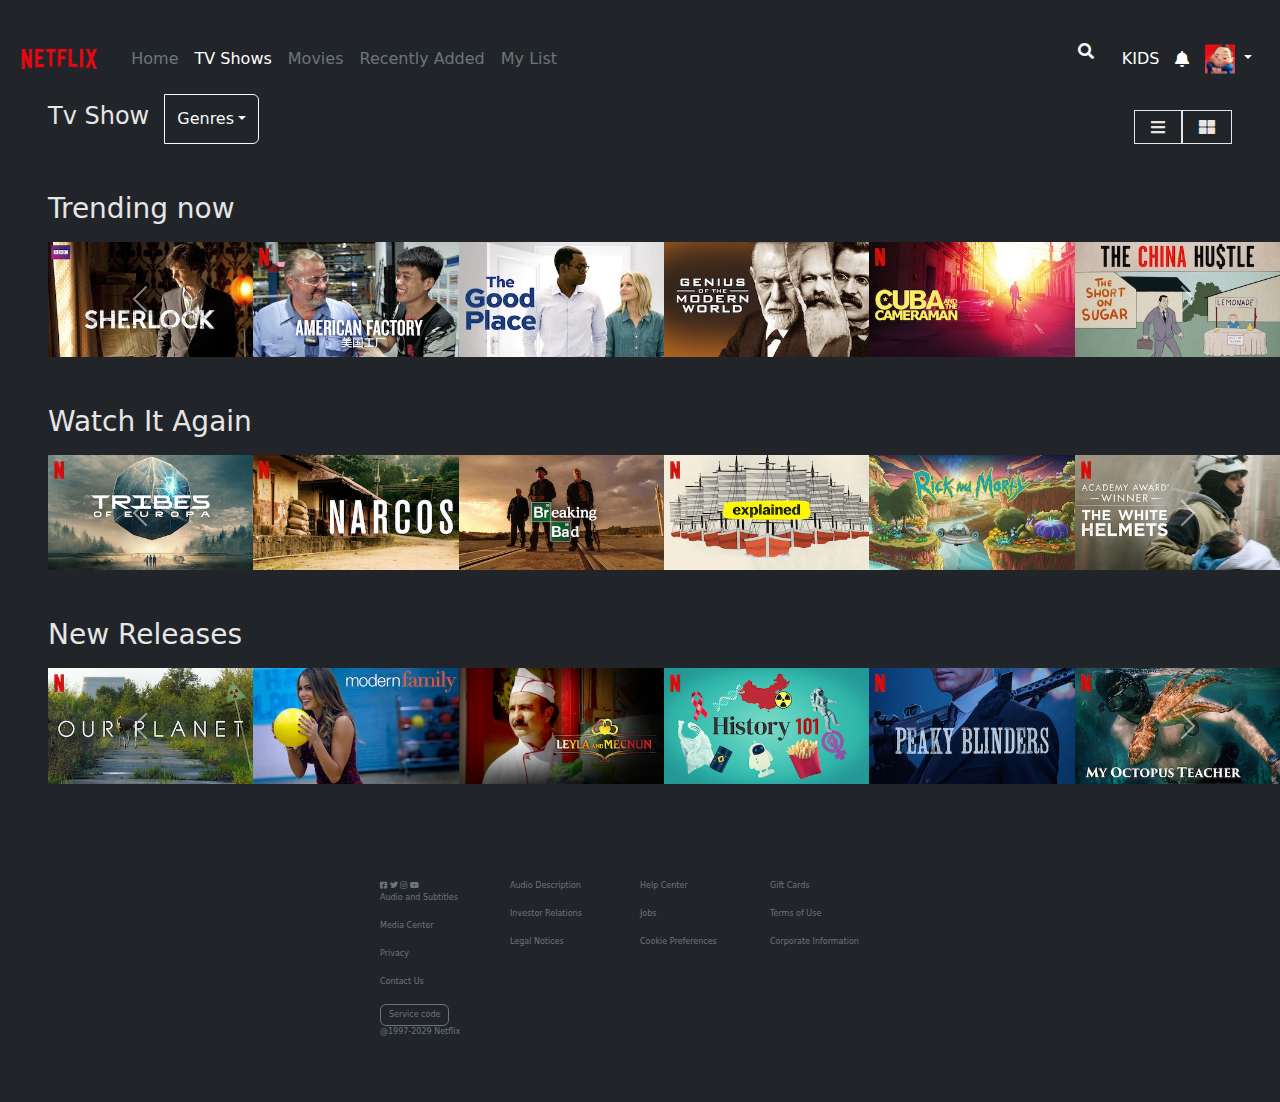
==== index.html @ bafb2dd2 "extra collegati tra loro" ====
section<!DOCTYPE html>
<html lang="en">
  <head>
    <meta charset="utf-8" />
    <meta name="viewport" content="width=device-width, initial-scale=1" />
    <link rel="stylesheet" href="./Netflix-assets/Netflix-assets/assets/style.css" />
    <link
      rel="stylesheet"
      href="https://cdnjs.cloudflare.com/ajax/libs/font-awesome/5.15.4/css/all.min.css"
      integrity="sha512-1ycn6IcaQQ40/MKBW2W4Rhis/DbILU74C1vSrLJxCq57o941Ym01SwNsOMqvEBFlcgUa6xLiPY/NS5R+E6ztJQ=="
      crossorigin="anonymous"
      referrerpolicy="no-referrer"
    />
    <title>Netflix</title>
    <link
      href="https://cdn.jsdelivr.net/npm/bootstrap@5.3.3/dist/css/bootstrap.min.css"
      rel="stylesheet"
      integrity="sha384-QWTKZyjpPEjISv5WaRU9OFeRpok6YctnYmDr5pNlyT2bRjXh0JMhjY6hW+ALEwIH"
      crossorigin="anonymous"
    />
  </head>
  <body class="bg-n-primary">
    <!-- PER STEFANO: LA CAMPANELLA E L'AVATAR SONO DROPDOWN MENU.
      NEL DROPDOWN DEL MENU CON L'AVATAR TROVERAI IN EDIT MENU LA PAGINA PROFILE RICHIESTA e in account settings-->
    <header>
      <nav class="navbar navbar-expand-lg text-bg-dark">
        <div class="container-fluid">
          <a class="navbar-brand" href="./index.html"><img height="40" src="./Netflix-assets/Netflix-assets/assets/netflix_logo.png" /></a>
          <button
            class="navbar-toggler"
            type="button"
            data-bs-toggle="collapse"
            data-bs-target="#navbarSupportedContent"
            aria-controls="navbarSupportedContent"
            aria-expanded="false"
            aria-label="Toggle navigation"
          >
            <span class="navbar-toggler-icon"></span>
          </button>
          <div class="collapse navbar-collapse" id="navbarSupportedContent">
            <ul class="navbar-nav me-auto mb-2 mb-lg-0">
              <li class="nav-item">
                <a class="nav-link active text-secondary otherNavElements" aria-current="page" href="#">Home</a>
              </li>
              <li class="nav-item">
                <a class="nav-link text-white tvShow" href="#">TV Shows</a>
              </li>
              <li class="nav-item">
                <a class="nav-link text-secondary otherNavElements" href="#">Movies</a>
              </li>
              <li class="nav-item">
                <a class="nav-link text-secondary otherNavElements" href="#">Recently Added</a>
              </li>
              <li class="nav-item">
                <a class="nav-link text-secondary otherNavElements" href="#">My List</a>
              </li>
            </ul>

            <form class="d-flex" role="search">
              <input class="form-control me-2 searchButton" type="search" placeholder="Titles, genres" aria-label="Search" />
              <button class="btn btn-outline-light border-0" type="submit" id="searchIcon"><i class="fas fa-search"></i></button>
            </form>
            <li class="nav-item text-white d-flex align-items-center ms-3">KIDS</li>
            <li class="nav-item dropdown d-flex align-items-center ms-3">
              <a class="nav-link" href="#" role="button" data-bs-toggle="dropdown" aria-expanded="false">
                <i class="fas fa-bell text-white"></i>
              </a>
              <ul class="dropdown-menu dropdown-menu-end mt-3 bg-secondary dropdownMenuHover">
                <!--aggiunta classe dropdownMenuHover per cambiare il colore quando passa il mouse. da vedere copme fare con sass-->
                <li>
                  <a class="dropdown-item text-white" href="#"
                    ><img src="./Netflix-assets/Netflix-assets/assets/media/media21.webp" width="120" /> Available Now</a
                  >
                </li>
                <li><hr class="dropdown-divider" /></li>
                <li>
                  <a class="dropdown-item text-white" href="#"
                    ><img src="./Netflix-assets/Netflix-assets/assets/media/media0.webp" width="120" /> New Releases</a
                  >
                </li>
                <li><hr class="dropdown-divider" /></li>
                <li>
                  <a class="dropdown-item text-white" href="#"
                    ><img src="./Netflix-assets/Netflix-assets/assets/media/media10.jpg" width="120" /> Keep Watching
                  </a>
                </li>
              </ul>
            </li>
            <li class="nav-item dropdown d-flex align-items-center ms-3 me-3">
              <a class="nav-link dropdown-toggle" href="#" role="button" data-bs-toggle="dropdown" aria-expanded="false">
                <img height="30" src="./Netflix-assets/Netflix-assets/assets/avatar.png" />
              </a>
              <ul class="dropdown-menu dropdown-menu-end mt-3 bg-secondary">
                <li>
                  <a class="a-hover dropdown-item text-white" href="#"
                    ><img src="https://upload.wikimedia.org/wikipedia/commons/0/0b/Netflix-avatar.png" height="30" /> Mommy</a
                  >
                </li>
                <li>
                  <a class="dropdown-item text-white" href="#"
                    ><img src="https://upload.wikimedia.org/wikipedia/commons/0/0b/Netflix-avatar.png" height="30" /> Daddy
                  </a>
                </li>
                <li>
                  <a class="dropdown-item text-white" href="#"><img src="./Netflix-assets/Netflix-assets/assets/kids_icon.png" height="30" /> Kids</a>
                </li>
                <li>
                  <a href="profile.html" class="dropdown-item text-white" href="#"><i class="fas fa-pencil-alt"></i>Edit profiles</a>
                </li>
                <li>
                  <a class="dropdown-item text-white" href="#"> <i class="fas fa-random"></i> Profile transfer</a>
                </li>
                <li>
                  <a class="dropdown-item text-white" href="settings.html"><i class="far fa-user"></i> Account</a>
                </li>
                <li>
                  <a class="dropdown-item text-white" href="#"><i class="far fa-question-circle"></i> Help Center</a>
                </li>
                <li><hr class="dropdown-divider" /></li>
                <li><a class="dropdown-item text-white" href="#">Sign-out</a></li>
              </ul>
            </li>
          </div>
        </div>
      </nav>
    </header>
    <main>
      <div class="d-flex justify-content-between">
        <div class="btn-group">
          <h6 class="text-n-secondary ms-5 me-3 mt-2 fs-4">Tv Show</h6>
          <button type="button" class="btn dropdown-toggle btn-outline-light color-btn" data-bs-toggle="dropdown" aria-expanded="false">Genres</button>

          <ul class="dropdown-menu color-btn text-n-secondary">
            <li><a class="dropdown-item" href="#">Action</a></li>
            <li><a class="dropdown-item" href="#">Drama</a></li>
            <li><a class="dropdown-item" href="#">Comedy</a></li>
            <li><hr class="dropdown-divider" /></li>
            <li><a class="dropdown-item" href="#">Horror</a></li>
          </ul>
        </div>
        <div class="me-5 mt-3 d-flex">
          <div class="border-1 colorBorder">
            <i class="fas fa-bars text-n-secondary py-2 px-3"></i>
          </div>
          <div class="border-1 colorBorder">
            <i class="fas fa-th-large text-n-secondary py-2 px-3"></i>
          </div>
        </div>
      </div>

      <!--da qui iniziano i caroselli-->
      <section class="ms-5 mt-5">
        <h1 class="text-n-secondary fs-3">Trending now</h1>
        <div id="multiItemCarousel" class="carousel slide mt-3" data-bs-ride="carousel">
          <div class="carousel-inner">
            <div class="carousel-item active">
              <div class="d-flex">
                <div class="col-12 col-sm-6 col-md-3 col-lg-2">
                  <img src="./Netflix-assets/Netflix-assets/assets/media/media0.webp" class="d-block w-100" alt="Copertina film 1" />
                </div>
                <div class="col-12 col-sm-6 col-md-3 col-lg-2">
                  <img src="./Netflix-assets/Netflix-assets/assets/media/media1.jpg" class="d-block w-100" alt="Copertina film 2" />
                </div>
                <div class="col-12 col-sm-6 col-md-3 col-lg-2">
                  <img src="./Netflix-assets/Netflix-assets/assets/media/media2.webp" class="d-block w-100" alt="Copertina film 3" />
                </div>
                <div class="col-12 col-sm-6 col-md-3 col-lg-2">
                  <img src="./Netflix-assets/Netflix-assets/assets/media/media3.webp" class="d-block w-100" alt="Copertina film 4" />
                </div>
                <div class="col-12 col-sm-6 col-md-3 col-lg-2">
                  <img src="./Netflix-assets/Netflix-assets/assets/media/media4.jpg" class="d-block w-100" alt="Copertina film 5" />
                </div>
                <div class="col-12 col-sm-6 col-md-3 col-lg-2">
                  <img src="./Netflix-assets/Netflix-assets/assets/media/media5.webp" class="d-block w-100" alt="Copertina film 6" />
                </div>
              </div>
            </div>

            <div class="carousel-item">
              <div class="d-flex">
                <div class="col-12 col-sm-6 col-md-3 col-lg-2">
                  <img src="./Netflix-assets/Netflix-assets/assets/media/media6.jpg" class="d-block w-100" alt="Copertina film 7" />
                </div>
                <div class="col-12 col-sm-6 col-md-3 col-lg-2">
                  <img src="./Netflix-assets/Netflix-assets/assets/media/media7.webp" class="d-block w-100" alt="Copertina film 8" />
                </div>
                <div class="col-12 col-sm-6 col-md-3 col-lg-2">
                  <img src="./Netflix-assets/Netflix-assets/assets/media/media8.webp" class="d-block w-100" alt="Copertina film 9" />
                </div>
                <div class="col-12 col-sm-6 col-md-3 col-lg-2">
                  <img src="./Netflix-assets/Netflix-assets/assets/media/media9.jpg" class="d-block w-100" alt="Copertina film 10" />
                </div>
                <div class="col-12 col-sm-6 col-md-3 col-lg-2">
                  <img src="./Netflix-assets/Netflix-assets/assets/media/media10.jpg" class="d-block w-100" alt="Copertina film 11" />
                </div>
                <div class="col-12 col-sm-6 col-md-3 col-lg-2">
                  <img src="./Netflix-assets/Netflix-assets/assets/media/media11.jpg" class="d-block w-100" alt="Copertina film 12" />
                </div>
              </div>
            </div>
          </div>

          <button class="carousel-control-prev" type="button" data-bs-target="#multiItemCarousel" data-bs-slide="prev">
            <span class="carousel-control-prev-icon" aria-hidden="true"></span>
            <span class="visually-hidden">Previous</span>
          </button>
          <button class="carousel-control-next" type="button" data-bs-target="#multiItemCarousel" data-bs-slide="next">
            <span class="carousel-control-next-icon" aria-hidden="true"></span>
            <span class="visually-hidden">Next</span>
          </button>
        </div>
      </section>
      <!--secondo carosello-->
      <section class="ms-5 mt-5">
        <h1 class="text-n-secondary fs-3">Watch It Again</h1>
        <div id="multiItemCarousel" class="carousel slide mt-3" data-bs-ride="carousel">
          <div class="carousel-inner">
            <div class="carousel-item active">
              <div class="d-flex">
                <div class="col-12 col-sm-6 col-md-3 col-lg-2">
                  <img src="./Netflix-assets/Netflix-assets/assets/media/media12.jpg" class="d-block w-100" alt="Copertina film 1" />
                </div>
                <div class="col-12 col-sm-6 col-md-3 col-lg-2">
                  <img src="./Netflix-assets/Netflix-assets/assets/media/media13.jpg" class="d-block w-100" alt="Copertina film 2" />
                </div>
                <div class="col-12 col-sm-6 col-md-3 col-lg-2">
                  <img src="./Netflix-assets/Netflix-assets/assets/media/media14.webp" class="d-block w-100" alt="Copertina film 3" />
                </div>
                <div class="col-12 col-sm-6 col-md-3 col-lg-2">
                  <img src="./Netflix-assets/Netflix-assets/assets/media/media15.jpg" class="d-block w-100" alt="Copertina film 4" />
                </div>
                <div class="col-12 col-sm-6 col-md-3 col-lg-2">
                  <img src="./Netflix-assets/Netflix-assets/assets/media/media16.webp" class="d-block w-100" alt="Copertina film 5" />
                </div>
                <div class="col-12 col-sm-6 col-md-3 col-lg-2">
                  <img src="./Netflix-assets/Netflix-assets/assets/media/media17.jpg" class="d-block w-100" alt="Copertina film 6" />
                </div>
              </div>
            </div>

            <div class="carousel-item">
              <div class="d-flex">
                <div class="col-12 col-sm-6 col-md-3 col-lg-2">
                  <img src="./Netflix-assets/Netflix-assets/assets/media/media18.jpg" class="d-block w-100" alt="Copertina film 7" />
                </div>
                <div class="col-12 col-sm-6 col-md-3 col-lg-2">
                  <img src="./Netflix-assets/Netflix-assets/assets/media/media19.webp" class="d-block w-100" alt="Copertina film 8" />
                </div>
                <div class="col-12 col-sm-6 col-md-3 col-lg-2">
                  <img src="./Netflix-assets/Netflix-assets/assets/media/media20.jpg" class="d-block w-100" alt="Copertina film 9" />
                </div>
                <div class="col-12 col-sm-6 col-md-3 col-lg-2">
                  <img src="./Netflix-assets/Netflix-assets/assets/media/media21.webp" class="d-block w-100" alt="Copertina film 10" />
                </div>
                <div class="col-12 col-sm-6 col-md-3 col-lg-2">
                  <img src="./Netflix-assets/Netflix-assets/assets/media/media22.webp" class="d-block w-100" alt="Copertina film 11" />
                </div>
                <div class="col-12 col-sm-6 col-md-3 col-lg-2">
                  <img src="./Netflix-assets/Netflix-assets/assets/media/media23.webp" class="d-block w-100" alt="Copertina film 12" />
                </div>
              </div>
            </div>
          </div>

          <button class="carousel-control-prev" type="button" data-bs-target="#multiItemCarousel" data-bs-slide="prev">
            <span class="carousel-control-prev-icon" aria-hidden="true"></span>
            <span class="visually-hidden">Previous</span>
          </button>
          <button class="carousel-control-next" type="button" data-bs-target="#multiItemCarousel" data-bs-slide="next">
            <span class="carousel-control-next-icon" aria-hidden="true"></span>
            <span class="visually-hidden">Next</span>
          </button>
        </div>
      </section>
      <!--terzo carosello-->
      <section class="ms-5 mt-5">
        <h1 class="text-n-secondary fs-3">New Releases</h1>
        <div id="multiItemCarousel" class="carousel slide mt-3" data-bs-ride="carousel">
          <div class="carousel-inner">
            <div class="carousel-item active">
              <div class="d-flex">
                <div class="col-12 col-sm-6 col-md-3 col-lg-2">
                  <img src="./Netflix-assets/Netflix-assets/assets/media/media24.jpg" class="d-block w-100" alt="Copertina film 1" />
                </div>
                <div class="col-12 col-sm-6 col-md-3 col-lg-2">
                  <img src="./Netflix-assets/Netflix-assets/assets/media/media25.webp" class="d-block w-100" alt="Copertina film 2" />
                </div>
                <div class="col-12 col-sm-6 col-md-3 col-lg-2">
                  <img src="./Netflix-assets/Netflix-assets/assets/media/media26.webp" class="d-block w-100" alt="Copertina film 3" />
                </div>
                <div class="col-12 col-sm-6 col-md-3 col-lg-2">
                  <img src="./Netflix-assets/Netflix-assets/assets/media/media27.jpg" class="d-block w-100" alt="Copertina film 4" />
                </div>
                <div class="col-12 col-sm-6 col-md-3 col-lg-2">
                  <img src="./Netflix-assets/Netflix-assets/assets/media/media28.jpg" class="d-block w-100" alt="Copertina film 5" />
                </div>
                <div class="col-12 col-sm-6 col-md-3 col-lg-2">
                  <img src="./Netflix-assets/Netflix-assets/assets/media/media29.jpg" class="d-block w-100" alt="Copertina film 6" />
                </div>
              </div>
            </div>

            <div class="carousel-item">
              <div class="d-flex">
                <div class="col-12 col-sm-6 col-md-3 col-lg-2">
                  <img src="./Netflix-assets/Netflix-assets/assets/media/media30.jpg" class="d-block w-100" alt="Copertina film 7" />
                </div>
                <div class="col-12 col-sm-6 col-md-3 col-lg-2">
                  <img src="./Netflix-assets/Netflix-assets/assets/media/media31.webp" class="d-block w-100" alt="Copertina film 8" />
                </div>
                <div class="col-12 col-sm-6 col-md-3 col-lg-2">
                  <img src="./Netflix-assets/Netflix-assets/assets/media/media32.jpg" class="d-block w-100" alt="Copertina film 9" />
                </div>
                <div class="col-12 col-sm-6 col-md-3 col-lg-2">
                  <img src="./Netflix-assets/Netflix-assets/assets/media/media0.webp" class="d-block w-100" alt="Copertina film 10" />
                </div>
                <div class="col-12 col-sm-6 col-md-3 col-lg-2">
                  <img src="./Netflix-assets/Netflix-assets/assets/media/media10.jpg" class="d-block w-100" alt="Copertina film 11" />
                </div>
                <div class="col-12 col-sm-6 col-md-3 col-lg-2">
                  <img src="./Netflix-assets/Netflix-assets/assets/media/media11.jpg" class="d-block w-100" alt="Copertina film 12" />
                </div>
              </div>
            </div>
          </div>

          <button class="carousel-control-prev" type="button" data-bs-target="#multiItemCarousel" data-bs-slide="prev">
            <span class="carousel-control-prev-icon" aria-hidden="true"></span>
            <span class="visually-hidden">Previous</span>
          </button>
          <button class="carousel-control-next" type="button" data-bs-target="#multiItemCarousel" data-bs-slide="next">
            <span class="carousel-control-next-icon" aria-hidden="true"></span>
            <span class="visually-hidden">Next</span>
          </button>
        </div>
      </section>
    </main>
    <footer class="container-fluid padding-inline p-5 mt-5 new-footer w-50">
      <div class="container">
        <div class="row g-0 row-cols-lg-4 row-cols-md-2 row-cols-sm-1 justify-content-center">
          <div class="col">
            <i class="fab fa-facebook-square text-secondary"></i>
            <i class="fab fa-twitter text-secondary"></i>
            <i class="fab fa-instagram text-secondary"></i>
            <i class="fab fa-youtube text-secondary"></i>
            <p class="text-secondary">Audio and Subtitles</p>
            <p class="text-secondary">Media Center</p>
            <p class="text-secondary">Privacy</p>
            <p class="text-secondary">Contact Us</p>
            <button type="button" class="btn btn-outline-secondary text-secondary">Service code</button>
            <p class="text-secondary">@1997-2029 Netflix</p>
          </div>
          <div class="col">
            <p class="text-secondary">Audio Description</p>
            <p class="text-secondary">Investor Relations</p>
            <p class="text-secondary">Legal Notices</p>
          </div>
          <div class="col">
            <p class="text-secondary">Help Center</p>
            <p class="text-secondary">Jobs</p>
            <p class="text-secondary">Cookie Preferences</p>
          </div>
          <div class="col">
            <p class="text-secondary">Gift Cards</p>
            <p class="text-secondary">Terms of Use</p>
            <p class="text-secondary">Corporate Information</p>
          </div>
        </div>
      </div>
    </footer>

    <script
      src="https://cdn.jsdelivr.net/npm/bootstrap@5.3.3/dist/js/bootstrap.bundle.min.js"
      integrity="sha384-YvpcrYf0tY3lHB60NNkmXc5s9fDVZLESaAA55NDzOxhy9GkcIdslK1eN7N6jIeHz"
      crossorigin="anonymous"
    ></script>
    <script src="./Netflix-assets/Netflix-assets/assets/js/script.js"></script>
  </body>
</html>
---- Netflix-assets/Netflix-assets/assets/style.css ----
@charset "UTF-8";
body {
  background-color: #212529;
}

.searchButton {
  transition: width 0.3s ease, opacity 0.3s ease;
  width: 0;
  opacity: 0;
}

.searchButton.show {
  width: 200px;
  display: inline-block;
  opacity: 1;
}

.tvShow {
  font-size: 18px;
}

.otherNavElements {
  font-size: 16px;
}

.navbar-toggler-icon {
  background-color: #e6e6e6;
}

.a-hover:hover {
  background-color: black;
}

.color-btn {
  background-color: black;
  border: 2px solid white;
  color: white;
}
.color-btn:hover {
  background-color: white;
  color: black;
}

.colorBorder {
  border: 1px solid #e6e6e6;
}

.new-footer {
  font-size: 0.5rem;
}
.new-footer .col .btn {
  font-size: 0.5rem;
  padding: 0.25rem 0.5rem;
}

/*!
 * Bootstrap  v5.3.3 (https://getbootstrap.com/)
 * Copyright 2011-2024 The Bootstrap Authors
 * Licensed under MIT (https://github.com/twbs/bootstrap/blob/main/LICENSE)
 */
:root,
[data-bs-theme=light] {
  --bs-blue: #0d6efd;
  --bs-indigo: #6610f2;
  --bs-purple: #6f42c1;
  --bs-pink: #d63384;
  --bs-red: #dc3545;
  --bs-orange: #fd7e14;
  --bs-yellow: #ffc107;
  --bs-green: #198754;
  --bs-teal: #20c997;
  --bs-cyan: #0dcaf0;
  --bs-black: #000;
  --bs-white: #fff;
  --bs-gray: #6c757d;
  --bs-gray-dark: #343a40;
  --bs-gray-100: #f8f9fa;
  --bs-gray-200: #e9ecef;
  --bs-gray-300: #dee2e6;
  --bs-gray-400: #ced4da;
  --bs-gray-500: #adb5bd;
  --bs-gray-600: #6c757d;
  --bs-gray-700: #495057;
  --bs-gray-800: #343a40;
  --bs-gray-900: #212529;
  --bs-primary: #0d6efd;
  --bs-secondary: #6c757d;
  --bs-success: #198754;
  --bs-info: #0dcaf0;
  --bs-warning: #ffc107;
  --bs-danger: #dc3545;
  --bs-light: #f8f9fa;
  --bs-dark: #212529;
  --bs-n-primary: #212529;
  --bs-n-secondary: #e6e6e6;
  --bs-primary-rgb: 13, 110, 253;
  --bs-secondary-rgb: 108, 117, 125;
  --bs-success-rgb: 25, 135, 84;
  --bs-info-rgb: 13, 202, 240;
  --bs-warning-rgb: 255, 193, 7;
  --bs-danger-rgb: 220, 53, 69;
  --bs-light-rgb: 248, 249, 250;
  --bs-dark-rgb: 33, 37, 41;
  --bs-n-primary-rgb: 33, 37, 41;
  --bs-n-secondary-rgb: 230, 230, 230;
  --bs-primary-text-emphasis: #052c65;
  --bs-secondary-text-emphasis: #2b2f32;
  --bs-success-text-emphasis: #0a3622;
  --bs-info-text-emphasis: #055160;
  --bs-warning-text-emphasis: #664d03;
  --bs-danger-text-emphasis: #58151c;
  --bs-light-text-emphasis: #495057;
  --bs-dark-text-emphasis: #495057;
  --bs-primary-bg-subtle: #cfe2ff;
  --bs-secondary-bg-subtle: #e2e3e5;
  --bs-success-bg-subtle: #d1e7dd;
  --bs-info-bg-subtle: #cff4fc;
  --bs-warning-bg-subtle: #fff3cd;
  --bs-danger-bg-subtle: #f8d7da;
  --bs-light-bg-subtle: #fcfcfd;
  --bs-dark-bg-subtle: #ced4da;
  --bs-primary-border-subtle: #9ec5fe;
  --bs-secondary-border-subtle: #c4c8cb;
  --bs-success-border-subtle: #a3cfbb;
  --bs-info-border-subtle: #9eeaf9;
  --bs-warning-border-subtle: #ffe69c;
  --bs-danger-border-subtle: #f1aeb5;
  --bs-light-border-subtle: #e9ecef;
  --bs-dark-border-subtle: #adb5bd;
  --bs-white-rgb: 255, 255, 255;
  --bs-black-rgb: 0, 0, 0;
  --bs-font-sans-serif: system-ui, -apple-system, "Segoe UI", Roboto, "Helvetica Neue", "Noto Sans", "Liberation Sans", Arial, sans-serif, "Apple Color Emoji", "Segoe UI Emoji", "Segoe UI Symbol", "Noto Color Emoji";
  --bs-font-monospace: SFMono-Regular, Menlo, Monaco, Consolas, "Liberation Mono", "Courier New", monospace;
  --bs-gradient: linear-gradient(180deg, rgba(255, 255, 255, 0.15), rgba(255, 255, 255, 0));
  --bs-body-font-family: var(--bs-font-sans-serif);
  --bs-body-font-size: 1rem;
  --bs-body-font-weight: 400;
  --bs-body-line-height: 1.5;
  --bs-body-color: #212529;
  --bs-body-color-rgb: 33, 37, 41;
  --bs-body-bg: #fff;
  --bs-body-bg-rgb: 255, 255, 255;
  --bs-emphasis-color: #000;
  --bs-emphasis-color-rgb: 0, 0, 0;
  --bs-secondary-color: rgba(33, 37, 41, 0.75);
  --bs-secondary-color-rgb: 33, 37, 41;
  --bs-secondary-bg: #e9ecef;
  --bs-secondary-bg-rgb: 233, 236, 239;
  --bs-tertiary-color: rgba(33, 37, 41, 0.5);
  --bs-tertiary-color-rgb: 33, 37, 41;
  --bs-tertiary-bg: #f8f9fa;
  --bs-tertiary-bg-rgb: 248, 249, 250;
  --bs-heading-color: inherit;
  --bs-link-color: #0d6efd;
  --bs-link-color-rgb: 13, 110, 253;
  --bs-link-decoration: underline;
  --bs-link-hover-color: #0a58ca;
  --bs-link-hover-color-rgb: 10, 88, 202;
  --bs-code-color: #d63384;
  --bs-highlight-color: #212529;
  --bs-highlight-bg: #fff3cd;
  --bs-border-width: 1px;
  --bs-border-style: solid;
  --bs-border-color: #dee2e6;
  --bs-border-color-translucent: rgba(0, 0, 0, 0.175);
  --bs-border-radius: 0.375rem;
  --bs-border-radius-sm: 0.25rem;
  --bs-border-radius-lg: 0.5rem;
  --bs-border-radius-xl: 1rem;
  --bs-border-radius-xxl: 2rem;
  --bs-border-radius-2xl: var(--bs-border-radius-xxl);
  --bs-border-radius-pill: 50rem;
  --bs-box-shadow: 0 0.5rem 1rem rgba(0, 0, 0, 0.15);
  --bs-box-shadow-sm: 0 0.125rem 0.25rem rgba(0, 0, 0, 0.075);
  --bs-box-shadow-lg: 0 1rem 3rem rgba(0, 0, 0, 0.175);
  --bs-box-shadow-inset: inset 0 1px 2px rgba(0, 0, 0, 0.075);
  --bs-focus-ring-width: 0.25rem;
  --bs-focus-ring-opacity: 0.25;
  --bs-focus-ring-color: rgba(13, 110, 253, 0.25);
  --bs-form-valid-color: #198754;
  --bs-form-valid-border-color: #198754;
  --bs-form-invalid-color: #dc3545;
  --bs-form-invalid-border-color: #dc3545;
}

[data-bs-theme=dark] {
  color-scheme: dark;
  --bs-body-color: #dee2e6;
  --bs-body-color-rgb: 222, 226, 230;
  --bs-body-bg: #212529;
  --bs-body-bg-rgb: 33, 37, 41;
  --bs-emphasis-color: #fff;
  --bs-emphasis-color-rgb: 255, 255, 255;
  --bs-secondary-color: rgba(222, 226, 230, 0.75);
  --bs-secondary-color-rgb: 222, 226, 230;
  --bs-secondary-bg: #343a40;
  --bs-secondary-bg-rgb: 52, 58, 64;
  --bs-tertiary-color: rgba(222, 226, 230, 0.5);
  --bs-tertiary-color-rgb: 222, 226, 230;
  --bs-tertiary-bg: #2b3035;
  --bs-tertiary-bg-rgb: 43, 48, 53;
  --bs-primary-text-emphasis: #6ea8fe;
  --bs-secondary-text-emphasis: #a7acb1;
  --bs-success-text-emphasis: #75b798;
  --bs-info-text-emphasis: #6edff6;
  --bs-warning-text-emphasis: #ffda6a;
  --bs-danger-text-emphasis: #ea868f;
  --bs-light-text-emphasis: #f8f9fa;
  --bs-dark-text-emphasis: #dee2e6;
  --bs-primary-bg-subtle: #031633;
  --bs-secondary-bg-subtle: #161719;
  --bs-success-bg-subtle: #051b11;
  --bs-info-bg-subtle: #032830;
  --bs-warning-bg-subtle: #332701;
  --bs-danger-bg-subtle: #2c0b0e;
  --bs-light-bg-subtle: #343a40;
  --bs-dark-bg-subtle: #1a1d20;
  --bs-primary-border-subtle: #084298;
  --bs-secondary-border-subtle: #41464b;
  --bs-success-border-subtle: #0f5132;
  --bs-info-border-subtle: #087990;
  --bs-warning-border-subtle: #997404;
  --bs-danger-border-subtle: #842029;
  --bs-light-border-subtle: #495057;
  --bs-dark-border-subtle: #343a40;
  --bs-heading-color: inherit;
  --bs-link-color: #6ea8fe;
  --bs-link-hover-color: #8bb9fe;
  --bs-link-color-rgb: 110, 168, 254;
  --bs-link-hover-color-rgb: 139, 185, 254;
  --bs-code-color: #e685b5;
  --bs-highlight-color: #dee2e6;
  --bs-highlight-bg: #664d03;
  --bs-border-color: #495057;
  --bs-border-color-translucent: rgba(255, 255, 255, 0.15);
  --bs-form-valid-color: #75b798;
  --bs-form-valid-border-color: #75b798;
  --bs-form-invalid-color: #ea868f;
  --bs-form-invalid-border-color: #ea868f;
}

*,
*::before,
*::after {
  box-sizing: border-box;
}

@media (prefers-reduced-motion: no-preference) {
  :root {
    scroll-behavior: smooth;
  }
}

body {
  margin: 0;
  font-family: var(--bs-body-font-family);
  font-size: var(--bs-body-font-size);
  font-weight: var(--bs-body-font-weight);
  line-height: var(--bs-body-line-height);
  color: var(--bs-body-color);
  text-align: var(--bs-body-text-align);
  background-color: var(--bs-body-bg);
  -webkit-text-size-adjust: 100%;
  -webkit-tap-highlight-color: rgba(0, 0, 0, 0);
}

hr {
  margin: 1rem 0;
  color: inherit;
  border: 0;
  border-top: var(--bs-border-width) solid;
  opacity: 0.25;
}

h6, .h6, h5, .h5, h4, .h4, h3, .h3, h2, .h2, h1, .h1 {
  margin-top: 0;
  margin-bottom: 0.5rem;
  font-weight: 500;
  line-height: 1.2;
  color: var(--bs-heading-color);
}

h1, .h1 {
  font-size: calc(1.375rem + 1.5vw);
}
@media (min-width: 1200px) {
  h1, .h1 {
    font-size: 2.5rem;
  }
}

h2, .h2 {
  font-size: calc(1.325rem + 0.9vw);
}
@media (min-width: 1200px) {
  h2, .h2 {
    font-size: 2rem;
  }
}

h3, .h3 {
  font-size: calc(1.3rem + 0.6vw);
}
@media (min-width: 1200px) {
  h3, .h3 {
    font-size: 1.75rem;
  }
}

h4, .h4 {
  font-size: calc(1.275rem + 0.3vw);
}
@media (min-width: 1200px) {
  h4, .h4 {
    font-size: 1.5rem;
  }
}

h5, .h5 {
  font-size: 1.25rem;
}

h6, .h6 {
  font-size: 1rem;
}

p {
  margin-top: 0;
  margin-bottom: 1rem;
}

abbr[title] {
  -webkit-text-decoration: underline dotted;
          text-decoration: underline dotted;
  cursor: help;
  -webkit-text-decoration-skip-ink: none;
          text-decoration-skip-ink: none;
}

address {
  margin-bottom: 1rem;
  font-style: normal;
  line-height: inherit;
}

ol,
ul {
  padding-left: 2rem;
}

ol,
ul,
dl {
  margin-top: 0;
  margin-bottom: 1rem;
}

ol ol,
ul ul,
ol ul,
ul ol {
  margin-bottom: 0;
}

dt {
  font-weight: 700;
}

dd {
  margin-bottom: 0.5rem;
  margin-left: 0;
}

blockquote {
  margin: 0 0 1rem;
}

b,
strong {
  font-weight: bolder;
}

small, .small {
  font-size: 0.875em;
}

mark, .mark {
  padding: 0.1875em;
  color: var(--bs-highlight-color);
  background-color: var(--bs-highlight-bg);
}

sub,
sup {
  position: relative;
  font-size: 0.75em;
  line-height: 0;
  vertical-align: baseline;
}

sub {
  bottom: -0.25em;
}

sup {
  top: -0.5em;
}

a {
  color: rgba(var(--bs-link-color-rgb), var(--bs-link-opacity, 1));
  text-decoration: underline;
}
a:hover {
  --bs-link-color-rgb: var(--bs-link-hover-color-rgb);
}

a:not([href]):not([class]), a:not([href]):not([class]):hover {
  color: inherit;
  text-decoration: none;
}

pre,
code,
kbd,
samp {
  font-family: var(--bs-font-monospace);
  font-size: 1em;
}

pre {
  display: block;
  margin-top: 0;
  margin-bottom: 1rem;
  overflow: auto;
  font-size: 0.875em;
}
pre code {
  font-size: inherit;
  color: inherit;
  word-break: normal;
}

code {
  font-size: 0.875em;
  color: var(--bs-code-color);
  word-wrap: break-word;
}
a > code {
  color: inherit;
}

kbd {
  padding: 0.1875rem 0.375rem;
  font-size: 0.875em;
  color: var(--bs-body-bg);
  background-color: var(--bs-body-color);
  border-radius: 0.25rem;
}
kbd kbd {
  padding: 0;
  font-size: 1em;
}

figure {
  margin: 0 0 1rem;
}

img,
svg {
  vertical-align: middle;
}

table {
  caption-side: bottom;
  border-collapse: collapse;
}

caption {
  padding-top: 0.5rem;
  padding-bottom: 0.5rem;
  color: var(--bs-secondary-color);
  text-align: left;
}

th {
  text-align: inherit;
  text-align: -webkit-match-parent;
}

thead,
tbody,
tfoot,
tr,
td,
th {
  border-color: inherit;
  border-style: solid;
  border-width: 0;
}

label {
  display: inline-block;
}

button {
  border-radius: 0;
}

button:focus:not(:focus-visible) {
  outline: 0;
}

input,
button,
select,
optgroup,
textarea {
  margin: 0;
  font-family: inherit;
  font-size: inherit;
  line-height: inherit;
}

button,
select {
  text-transform: none;
}

[role=button] {
  cursor: pointer;
}

select {
  word-wrap: normal;
}
select:disabled {
  opacity: 1;
}

[list]:not([type=date]):not([type=datetime-local]):not([type=month]):not([type=week]):not([type=time])::-webkit-calendar-picker-indicator {
  display: none !important;
}

button,
[type=button],
[type=reset],
[type=submit] {
  -webkit-appearance: button;
}
button:not(:disabled),
[type=button]:not(:disabled),
[type=reset]:not(:disabled),
[type=submit]:not(:disabled) {
  cursor: pointer;
}

::-moz-focus-inner {
  padding: 0;
  border-style: none;
}

textarea {
  resize: vertical;
}

fieldset {
  min-width: 0;
  padding: 0;
  margin: 0;
  border: 0;
}

legend {
  float: left;
  width: 100%;
  padding: 0;
  margin-bottom: 0.5rem;
  font-size: calc(1.275rem + 0.3vw);
  line-height: inherit;
}
@media (min-width: 1200px) {
  legend {
    font-size: 1.5rem;
  }
}
legend + * {
  clear: left;
}

::-webkit-datetime-edit-fields-wrapper,
::-webkit-datetime-edit-text,
::-webkit-datetime-edit-minute,
::-webkit-datetime-edit-hour-field,
::-webkit-datetime-edit-day-field,
::-webkit-datetime-edit-month-field,
::-webkit-datetime-edit-year-field {
  padding: 0;
}

::-webkit-inner-spin-button {
  height: auto;
}

[type=search] {
  -webkit-appearance: textfield;
  outline-offset: -2px;
}

/* rtl:raw:
[type="tel"],
[type="url"],
[type="email"],
[type="number"] {
  direction: ltr;
}
*/
::-webkit-search-decoration {
  -webkit-appearance: none;
}

::-webkit-color-swatch-wrapper {
  padding: 0;
}

::file-selector-button {
  font: inherit;
  -webkit-appearance: button;
}

output {
  display: inline-block;
}

iframe {
  border: 0;
}

summary {
  display: list-item;
  cursor: pointer;
}

progress {
  vertical-align: baseline;
}

[hidden] {
  display: none !important;
}

.lead {
  font-size: 1.25rem;
  font-weight: 300;
}

.display-1 {
  font-size: calc(1.625rem + 4.5vw);
  font-weight: 300;
  line-height: 1.2;
}
@media (min-width: 1200px) {
  .display-1 {
    font-size: 5rem;
  }
}

.display-2 {
  font-size: calc(1.575rem + 3.9vw);
  font-weight: 300;
  line-height: 1.2;
}
@media (min-width: 1200px) {
  .display-2 {
    font-size: 4.5rem;
  }
}

.display-3 {
  font-size: calc(1.525rem + 3.3vw);
  font-weight: 300;
  line-height: 1.2;
}
@media (min-width: 1200px) {
  .display-3 {
    font-size: 4rem;
  }
}

.display-4 {
  font-size: calc(1.475rem + 2.7vw);
  font-weight: 300;
  line-height: 1.2;
}
@media (min-width: 1200px) {
  .display-4 {
    font-size: 3.5rem;
  }
}

.display-5 {
  font-size: calc(1.425rem + 2.1vw);
  font-weight: 300;
  line-height: 1.2;
}
@media (min-width: 1200px) {
  .display-5 {
    font-size: 3rem;
  }
}

.display-6 {
  font-size: calc(1.375rem + 1.5vw);
  font-weight: 300;
  line-height: 1.2;
}
@media (min-width: 1200px) {
  .display-6 {
    font-size: 2.5rem;
  }
}

.list-unstyled {
  padding-left: 0;
  list-style: none;
}

.list-inline {
  padding-left: 0;
  list-style: none;
}

.list-inline-item {
  display: inline-block;
}
.list-inline-item:not(:last-child) {
  margin-right: 0.5rem;
}

.initialism {
  font-size: 0.875em;
  text-transform: uppercase;
}

.blockquote {
  margin-bottom: 1rem;
  font-size: 1.25rem;
}
.blockquote > :last-child {
  margin-bottom: 0;
}

.blockquote-footer {
  margin-top: -1rem;
  margin-bottom: 1rem;
  font-size: 0.875em;
  color: #6c757d;
}
.blockquote-footer::before {
  content: "— ";
}

.img-fluid {
  max-width: 100%;
  height: auto;
}

.img-thumbnail {
  padding: 0.25rem;
  background-color: var(--bs-body-bg);
  border: var(--bs-border-width) solid var(--bs-border-color);
  border-radius: var(--bs-border-radius);
  max-width: 100%;
  height: auto;
}

.figure {
  display: inline-block;
}

.figure-img {
  margin-bottom: 0.5rem;
  line-height: 1;
}

.figure-caption {
  font-size: 0.875em;
  color: var(--bs-secondary-color);
}

.container,
.container-fluid,
.container-xxl,
.container-xl,
.container-lg,
.container-md,
.container-sm {
  --bs-gutter-x: 1.5rem;
  --bs-gutter-y: 0;
  width: 100%;
  padding-right: calc(var(--bs-gutter-x) * 0.5);
  padding-left: calc(var(--bs-gutter-x) * 0.5);
  margin-right: auto;
  margin-left: auto;
}

@media (min-width: 576px) {
  .container-sm, .container {
    max-width: 540px;
  }
}
@media (min-width: 768px) {
  .container-md, .container-sm, .container {
    max-width: 720px;
  }
}
@media (min-width: 992px) {
  .container-lg, .container-md, .container-sm, .container {
    max-width: 960px;
  }
}
@media (min-width: 1200px) {
  .container-xl, .container-lg, .container-md, .container-sm, .container {
    max-width: 1140px;
  }
}
@media (min-width: 1400px) {
  .container-xxl, .container-xl, .container-lg, .container-md, .container-sm, .container {
    max-width: 1320px;
  }
}
:root {
  --bs-breakpoint-xs: 0;
  --bs-breakpoint-sm: 576px;
  --bs-breakpoint-md: 768px;
  --bs-breakpoint-lg: 992px;
  --bs-breakpoint-xl: 1200px;
  --bs-breakpoint-xxl: 1400px;
}

.row {
  --bs-gutter-x: 1.5rem;
  --bs-gutter-y: 0;
  display: flex;
  flex-wrap: wrap;
  margin-top: calc(-1 * var(--bs-gutter-y));
  margin-right: calc(-0.5 * var(--bs-gutter-x));
  margin-left: calc(-0.5 * var(--bs-gutter-x));
}
.row > * {
  flex-shrink: 0;
  width: 100%;
  max-width: 100%;
  padding-right: calc(var(--bs-gutter-x) * 0.5);
  padding-left: calc(var(--bs-gutter-x) * 0.5);
  margin-top: var(--bs-gutter-y);
}

.col {
  flex: 1 0 0%;
}

.row-cols-auto > * {
  flex: 0 0 auto;
  width: auto;
}

.row-cols-1 > * {
  flex: 0 0 auto;
  width: 100%;
}

.row-cols-2 > * {
  flex: 0 0 auto;
  width: 50%;
}

.row-cols-3 > * {
  flex: 0 0 auto;
  width: 33.33333333%;
}

.row-cols-4 > * {
  flex: 0 0 auto;
  width: 25%;
}

.row-cols-5 > * {
  flex: 0 0 auto;
  width: 20%;
}

.row-cols-6 > * {
  flex: 0 0 auto;
  width: 16.66666667%;
}

.col-auto {
  flex: 0 0 auto;
  width: auto;
}

.col-1 {
  flex: 0 0 auto;
  width: 8.33333333%;
}

.col-2 {
  flex: 0 0 auto;
  width: 16.66666667%;
}

.col-3 {
  flex: 0 0 auto;
  width: 25%;
}

.col-4 {
  flex: 0 0 auto;
  width: 33.33333333%;
}

.col-5 {
  flex: 0 0 auto;
  width: 41.66666667%;
}

.col-6 {
  flex: 0 0 auto;
  width: 50%;
}

.col-7 {
  flex: 0 0 auto;
  width: 58.33333333%;
}

.col-8 {
  flex: 0 0 auto;
  width: 66.66666667%;
}

.col-9 {
  flex: 0 0 auto;
  width: 75%;
}

.col-10 {
  flex: 0 0 auto;
  width: 83.33333333%;
}

.col-11 {
  flex: 0 0 auto;
  width: 91.66666667%;
}

.col-12 {
  flex: 0 0 auto;
  width: 100%;
}

.offset-1 {
  margin-left: 8.33333333%;
}

.offset-2 {
  margin-left: 16.66666667%;
}

.offset-3 {
  margin-left: 25%;
}

.offset-4 {
  margin-left: 33.33333333%;
}

.offset-5 {
  margin-left: 41.66666667%;
}

.offset-6 {
  margin-left: 50%;
}

.offset-7 {
  margin-left: 58.33333333%;
}

.offset-8 {
  margin-left: 66.66666667%;
}

.offset-9 {
  margin-left: 75%;
}

.offset-10 {
  margin-left: 83.33333333%;
}

.offset-11 {
  margin-left: 91.66666667%;
}

.g-0,
.gx-0 {
  --bs-gutter-x: 0;
}

.g-0,
.gy-0 {
  --bs-gutter-y: 0;
}

.g-1,
.gx-1 {
  --bs-gutter-x: 0.25rem;
}

.g-1,
.gy-1 {
  --bs-gutter-y: 0.25rem;
}

.g-2,
.gx-2 {
  --bs-gutter-x: 0.5rem;
}

.g-2,
.gy-2 {
  --bs-gutter-y: 0.5rem;
}

.g-3,
.gx-3 {
  --bs-gutter-x: 1rem;
}

.g-3,
.gy-3 {
  --bs-gutter-y: 1rem;
}

.g-4,
.gx-4 {
  --bs-gutter-x: 1.5rem;
}

.g-4,
.gy-4 {
  --bs-gutter-y: 1.5rem;
}

.g-5,
.gx-5 {
  --bs-gutter-x: 3rem;
}

.g-5,
.gy-5 {
  --bs-gutter-y: 3rem;
}

@media (min-width: 576px) {
  .col-sm {
    flex: 1 0 0%;
  }
  .row-cols-sm-auto > * {
    flex: 0 0 auto;
    width: auto;
  }
  .row-cols-sm-1 > * {
    flex: 0 0 auto;
    width: 100%;
  }
  .row-cols-sm-2 > * {
    flex: 0 0 auto;
    width: 50%;
  }
  .row-cols-sm-3 > * {
    flex: 0 0 auto;
    width: 33.33333333%;
  }
  .row-cols-sm-4 > * {
    flex: 0 0 auto;
    width: 25%;
  }
  .row-cols-sm-5 > * {
    flex: 0 0 auto;
    width: 20%;
  }
  .row-cols-sm-6 > * {
    flex: 0 0 auto;
    width: 16.66666667%;
  }
  .col-sm-auto {
    flex: 0 0 auto;
    width: auto;
  }
  .col-sm-1 {
    flex: 0 0 auto;
    width: 8.33333333%;
  }
  .col-sm-2 {
    flex: 0 0 auto;
    width: 16.66666667%;
  }
  .col-sm-3 {
    flex: 0 0 auto;
    width: 25%;
  }
  .col-sm-4 {
    flex: 0 0 auto;
    width: 33.33333333%;
  }
  .col-sm-5 {
    flex: 0 0 auto;
    width: 41.66666667%;
  }
  .col-sm-6 {
    flex: 0 0 auto;
    width: 50%;
  }
  .col-sm-7 {
    flex: 0 0 auto;
    width: 58.33333333%;
  }
  .col-sm-8 {
    flex: 0 0 auto;
    width: 66.66666667%;
  }
  .col-sm-9 {
    flex: 0 0 auto;
    width: 75%;
  }
  .col-sm-10 {
    flex: 0 0 auto;
    width: 83.33333333%;
  }
  .col-sm-11 {
    flex: 0 0 auto;
    width: 91.66666667%;
  }
  .col-sm-12 {
    flex: 0 0 auto;
    width: 100%;
  }
  .offset-sm-0 {
    margin-left: 0;
  }
  .offset-sm-1 {
    margin-left: 8.33333333%;
  }
  .offset-sm-2 {
    margin-left: 16.66666667%;
  }
  .offset-sm-3 {
    margin-left: 25%;
  }
  .offset-sm-4 {
    margin-left: 33.33333333%;
  }
  .offset-sm-5 {
    margin-left: 41.66666667%;
  }
  .offset-sm-6 {
    margin-left: 50%;
  }
  .offset-sm-7 {
    margin-left: 58.33333333%;
  }
  .offset-sm-8 {
    margin-left: 66.66666667%;
  }
  .offset-sm-9 {
    margin-left: 75%;
  }
  .offset-sm-10 {
    margin-left: 83.33333333%;
  }
  .offset-sm-11 {
    margin-left: 91.66666667%;
  }
  .g-sm-0,
  .gx-sm-0 {
    --bs-gutter-x: 0;
  }
  .g-sm-0,
  .gy-sm-0 {
    --bs-gutter-y: 0;
  }
  .g-sm-1,
  .gx-sm-1 {
    --bs-gutter-x: 0.25rem;
  }
  .g-sm-1,
  .gy-sm-1 {
    --bs-gutter-y: 0.25rem;
  }
  .g-sm-2,
  .gx-sm-2 {
    --bs-gutter-x: 0.5rem;
  }
  .g-sm-2,
  .gy-sm-2 {
    --bs-gutter-y: 0.5rem;
  }
  .g-sm-3,
  .gx-sm-3 {
    --bs-gutter-x: 1rem;
  }
  .g-sm-3,
  .gy-sm-3 {
    --bs-gutter-y: 1rem;
  }
  .g-sm-4,
  .gx-sm-4 {
    --bs-gutter-x: 1.5rem;
  }
  .g-sm-4,
  .gy-sm-4 {
    --bs-gutter-y: 1.5rem;
  }
  .g-sm-5,
  .gx-sm-5 {
    --bs-gutter-x: 3rem;
  }
  .g-sm-5,
  .gy-sm-5 {
    --bs-gutter-y: 3rem;
  }
}
@media (min-width: 768px) {
  .col-md {
    flex: 1 0 0%;
  }
  .row-cols-md-auto > * {
    flex: 0 0 auto;
    width: auto;
  }
  .row-cols-md-1 > * {
    flex: 0 0 auto;
    width: 100%;
  }
  .row-cols-md-2 > * {
    flex: 0 0 auto;
    width: 50%;
  }
  .row-cols-md-3 > * {
    flex: 0 0 auto;
    width: 33.33333333%;
  }
  .row-cols-md-4 > * {
    flex: 0 0 auto;
    width: 25%;
  }
  .row-cols-md-5 > * {
    flex: 0 0 auto;
    width: 20%;
  }
  .row-cols-md-6 > * {
    flex: 0 0 auto;
    width: 16.66666667%;
  }
  .col-md-auto {
    flex: 0 0 auto;
    width: auto;
  }
  .col-md-1 {
    flex: 0 0 auto;
    width: 8.33333333%;
  }
  .col-md-2 {
    flex: 0 0 auto;
    width: 16.66666667%;
  }
  .col-md-3 {
    flex: 0 0 auto;
    width: 25%;
  }
  .col-md-4 {
    flex: 0 0 auto;
    width: 33.33333333%;
  }
  .col-md-5 {
    flex: 0 0 auto;
    width: 41.66666667%;
  }
  .col-md-6 {
    flex: 0 0 auto;
    width: 50%;
  }
  .col-md-7 {
    flex: 0 0 auto;
    width: 58.33333333%;
  }
  .col-md-8 {
    flex: 0 0 auto;
    width: 66.66666667%;
  }
  .col-md-9 {
    flex: 0 0 auto;
    width: 75%;
  }
  .col-md-10 {
    flex: 0 0 auto;
    width: 83.33333333%;
  }
  .col-md-11 {
    flex: 0 0 auto;
    width: 91.66666667%;
  }
  .col-md-12 {
    flex: 0 0 auto;
    width: 100%;
  }
  .offset-md-0 {
    margin-left: 0;
  }
  .offset-md-1 {
    margin-left: 8.33333333%;
  }
  .offset-md-2 {
    margin-left: 16.66666667%;
  }
  .offset-md-3 {
    margin-left: 25%;
  }
  .offset-md-4 {
    margin-left: 33.33333333%;
  }
  .offset-md-5 {
    margin-left: 41.66666667%;
  }
  .offset-md-6 {
    margin-left: 50%;
  }
  .offset-md-7 {
    margin-left: 58.33333333%;
  }
  .offset-md-8 {
    margin-left: 66.66666667%;
  }
  .offset-md-9 {
    margin-left: 75%;
  }
  .offset-md-10 {
    margin-left: 83.33333333%;
  }
  .offset-md-11 {
    margin-left: 91.66666667%;
  }
  .g-md-0,
  .gx-md-0 {
    --bs-gutter-x: 0;
  }
  .g-md-0,
  .gy-md-0 {
    --bs-gutter-y: 0;
  }
  .g-md-1,
  .gx-md-1 {
    --bs-gutter-x: 0.25rem;
  }
  .g-md-1,
  .gy-md-1 {
    --bs-gutter-y: 0.25rem;
  }
  .g-md-2,
  .gx-md-2 {
    --bs-gutter-x: 0.5rem;
  }
  .g-md-2,
  .gy-md-2 {
    --bs-gutter-y: 0.5rem;
  }
  .g-md-3,
  .gx-md-3 {
    --bs-gutter-x: 1rem;
  }
  .g-md-3,
  .gy-md-3 {
    --bs-gutter-y: 1rem;
  }
  .g-md-4,
  .gx-md-4 {
    --bs-gutter-x: 1.5rem;
  }
  .g-md-4,
  .gy-md-4 {
    --bs-gutter-y: 1.5rem;
  }
  .g-md-5,
  .gx-md-5 {
    --bs-gutter-x: 3rem;
  }
  .g-md-5,
  .gy-md-5 {
    --bs-gutter-y: 3rem;
  }
}
@media (min-width: 992px) {
  .col-lg {
    flex: 1 0 0%;
  }
  .row-cols-lg-auto > * {
    flex: 0 0 auto;
    width: auto;
  }
  .row-cols-lg-1 > * {
    flex: 0 0 auto;
    width: 100%;
  }
  .row-cols-lg-2 > * {
    flex: 0 0 auto;
    width: 50%;
  }
  .row-cols-lg-3 > * {
    flex: 0 0 auto;
    width: 33.33333333%;
  }
  .row-cols-lg-4 > * {
    flex: 0 0 auto;
    width: 25%;
  }
  .row-cols-lg-5 > * {
    flex: 0 0 auto;
    width: 20%;
  }
  .row-cols-lg-6 > * {
    flex: 0 0 auto;
    width: 16.66666667%;
  }
  .col-lg-auto {
    flex: 0 0 auto;
    width: auto;
  }
  .col-lg-1 {
    flex: 0 0 auto;
    width: 8.33333333%;
  }
  .col-lg-2 {
    flex: 0 0 auto;
    width: 16.66666667%;
  }
  .col-lg-3 {
    flex: 0 0 auto;
    width: 25%;
  }
  .col-lg-4 {
    flex: 0 0 auto;
    width: 33.33333333%;
  }
  .col-lg-5 {
    flex: 0 0 auto;
    width: 41.66666667%;
  }
  .col-lg-6 {
    flex: 0 0 auto;
    width: 50%;
  }
  .col-lg-7 {
    flex: 0 0 auto;
    width: 58.33333333%;
  }
  .col-lg-8 {
    flex: 0 0 auto;
    width: 66.66666667%;
  }
  .col-lg-9 {
    flex: 0 0 auto;
    width: 75%;
  }
  .col-lg-10 {
    flex: 0 0 auto;
    width: 83.33333333%;
  }
  .col-lg-11 {
    flex: 0 0 auto;
    width: 91.66666667%;
  }
  .col-lg-12 {
    flex: 0 0 auto;
    width: 100%;
  }
  .offset-lg-0 {
    margin-left: 0;
  }
  .offset-lg-1 {
    margin-left: 8.33333333%;
  }
  .offset-lg-2 {
    margin-left: 16.66666667%;
  }
  .offset-lg-3 {
    margin-left: 25%;
  }
  .offset-lg-4 {
    margin-left: 33.33333333%;
  }
  .offset-lg-5 {
    margin-left: 41.66666667%;
  }
  .offset-lg-6 {
    margin-left: 50%;
  }
  .offset-lg-7 {
    margin-left: 58.33333333%;
  }
  .offset-lg-8 {
    margin-left: 66.66666667%;
  }
  .offset-lg-9 {
    margin-left: 75%;
  }
  .offset-lg-10 {
    margin-left: 83.33333333%;
  }
  .offset-lg-11 {
    margin-left: 91.66666667%;
  }
  .g-lg-0,
  .gx-lg-0 {
    --bs-gutter-x: 0;
  }
  .g-lg-0,
  .gy-lg-0 {
    --bs-gutter-y: 0;
  }
  .g-lg-1,
  .gx-lg-1 {
    --bs-gutter-x: 0.25rem;
  }
  .g-lg-1,
  .gy-lg-1 {
    --bs-gutter-y: 0.25rem;
  }
  .g-lg-2,
  .gx-lg-2 {
    --bs-gutter-x: 0.5rem;
  }
  .g-lg-2,
  .gy-lg-2 {
    --bs-gutter-y: 0.5rem;
  }
  .g-lg-3,
  .gx-lg-3 {
    --bs-gutter-x: 1rem;
  }
  .g-lg-3,
  .gy-lg-3 {
    --bs-gutter-y: 1rem;
  }
  .g-lg-4,
  .gx-lg-4 {
    --bs-gutter-x: 1.5rem;
  }
  .g-lg-4,
  .gy-lg-4 {
    --bs-gutter-y: 1.5rem;
  }
  .g-lg-5,
  .gx-lg-5 {
    --bs-gutter-x: 3rem;
  }
  .g-lg-5,
  .gy-lg-5 {
    --bs-gutter-y: 3rem;
  }
}
@media (min-width: 1200px) {
  .col-xl {
    flex: 1 0 0%;
  }
  .row-cols-xl-auto > * {
    flex: 0 0 auto;
    width: auto;
  }
  .row-cols-xl-1 > * {
    flex: 0 0 auto;
    width: 100%;
  }
  .row-cols-xl-2 > * {
    flex: 0 0 auto;
    width: 50%;
  }
  .row-cols-xl-3 > * {
    flex: 0 0 auto;
    width: 33.33333333%;
  }
  .row-cols-xl-4 > * {
    flex: 0 0 auto;
    width: 25%;
  }
  .row-cols-xl-5 > * {
    flex: 0 0 auto;
    width: 20%;
  }
  .row-cols-xl-6 > * {
    flex: 0 0 auto;
    width: 16.66666667%;
  }
  .col-xl-auto {
    flex: 0 0 auto;
    width: auto;
  }
  .col-xl-1 {
    flex: 0 0 auto;
    width: 8.33333333%;
  }
  .col-xl-2 {
    flex: 0 0 auto;
    width: 16.66666667%;
  }
  .col-xl-3 {
    flex: 0 0 auto;
    width: 25%;
  }
  .col-xl-4 {
    flex: 0 0 auto;
    width: 33.33333333%;
  }
  .col-xl-5 {
    flex: 0 0 auto;
    width: 41.66666667%;
  }
  .col-xl-6 {
    flex: 0 0 auto;
    width: 50%;
  }
  .col-xl-7 {
    flex: 0 0 auto;
    width: 58.33333333%;
  }
  .col-xl-8 {
    flex: 0 0 auto;
    width: 66.66666667%;
  }
  .col-xl-9 {
    flex: 0 0 auto;
    width: 75%;
  }
  .col-xl-10 {
    flex: 0 0 auto;
    width: 83.33333333%;
  }
  .col-xl-11 {
    flex: 0 0 auto;
    width: 91.66666667%;
  }
  .col-xl-12 {
    flex: 0 0 auto;
    width: 100%;
  }
  .offset-xl-0 {
    margin-left: 0;
  }
  .offset-xl-1 {
    margin-left: 8.33333333%;
  }
  .offset-xl-2 {
    margin-left: 16.66666667%;
  }
  .offset-xl-3 {
    margin-left: 25%;
  }
  .offset-xl-4 {
    margin-left: 33.33333333%;
  }
  .offset-xl-5 {
    margin-left: 41.66666667%;
  }
  .offset-xl-6 {
    margin-left: 50%;
  }
  .offset-xl-7 {
    margin-left: 58.33333333%;
  }
  .offset-xl-8 {
    margin-left: 66.66666667%;
  }
  .offset-xl-9 {
    margin-left: 75%;
  }
  .offset-xl-10 {
    margin-left: 83.33333333%;
  }
  .offset-xl-11 {
    margin-left: 91.66666667%;
  }
  .g-xl-0,
  .gx-xl-0 {
    --bs-gutter-x: 0;
  }
  .g-xl-0,
  .gy-xl-0 {
    --bs-gutter-y: 0;
  }
  .g-xl-1,
  .gx-xl-1 {
    --bs-gutter-x: 0.25rem;
  }
  .g-xl-1,
  .gy-xl-1 {
    --bs-gutter-y: 0.25rem;
  }
  .g-xl-2,
  .gx-xl-2 {
    --bs-gutter-x: 0.5rem;
  }
  .g-xl-2,
  .gy-xl-2 {
    --bs-gutter-y: 0.5rem;
  }
  .g-xl-3,
  .gx-xl-3 {
    --bs-gutter-x: 1rem;
  }
  .g-xl-3,
  .gy-xl-3 {
    --bs-gutter-y: 1rem;
  }
  .g-xl-4,
  .gx-xl-4 {
    --bs-gutter-x: 1.5rem;
  }
  .g-xl-4,
  .gy-xl-4 {
    --bs-gutter-y: 1.5rem;
  }
  .g-xl-5,
  .gx-xl-5 {
    --bs-gutter-x: 3rem;
  }
  .g-xl-5,
  .gy-xl-5 {
    --bs-gutter-y: 3rem;
  }
}
@media (min-width: 1400px) {
  .col-xxl {
    flex: 1 0 0%;
  }
  .row-cols-xxl-auto > * {
    flex: 0 0 auto;
    width: auto;
  }
  .row-cols-xxl-1 > * {
    flex: 0 0 auto;
    width: 100%;
  }
  .row-cols-xxl-2 > * {
    flex: 0 0 auto;
    width: 50%;
  }
  .row-cols-xxl-3 > * {
    flex: 0 0 auto;
    width: 33.33333333%;
  }
  .row-cols-xxl-4 > * {
    flex: 0 0 auto;
    width: 25%;
  }
  .row-cols-xxl-5 > * {
    flex: 0 0 auto;
    width: 20%;
  }
  .row-cols-xxl-6 > * {
    flex: 0 0 auto;
    width: 16.66666667%;
  }
  .col-xxl-auto {
    flex: 0 0 auto;
    width: auto;
  }
  .col-xxl-1 {
    flex: 0 0 auto;
    width: 8.33333333%;
  }
  .col-xxl-2 {
    flex: 0 0 auto;
    width: 16.66666667%;
  }
  .col-xxl-3 {
    flex: 0 0 auto;
    width: 25%;
  }
  .col-xxl-4 {
    flex: 0 0 auto;
    width: 33.33333333%;
  }
  .col-xxl-5 {
    flex: 0 0 auto;
    width: 41.66666667%;
  }
  .col-xxl-6 {
    flex: 0 0 auto;
    width: 50%;
  }
  .col-xxl-7 {
    flex: 0 0 auto;
    width: 58.33333333%;
  }
  .col-xxl-8 {
    flex: 0 0 auto;
    width: 66.66666667%;
  }
  .col-xxl-9 {
    flex: 0 0 auto;
    width: 75%;
  }
  .col-xxl-10 {
    flex: 0 0 auto;
    width: 83.33333333%;
  }
  .col-xxl-11 {
    flex: 0 0 auto;
    width: 91.66666667%;
  }
  .col-xxl-12 {
    flex: 0 0 auto;
    width: 100%;
  }
  .offset-xxl-0 {
    margin-left: 0;
  }
  .offset-xxl-1 {
    margin-left: 8.33333333%;
  }
  .offset-xxl-2 {
    margin-left: 16.66666667%;
  }
  .offset-xxl-3 {
    margin-left: 25%;
  }
  .offset-xxl-4 {
    margin-left: 33.33333333%;
  }
  .offset-xxl-5 {
    margin-left: 41.66666667%;
  }
  .offset-xxl-6 {
    margin-left: 50%;
  }
  .offset-xxl-7 {
    margin-left: 58.33333333%;
  }
  .offset-xxl-8 {
    margin-left: 66.66666667%;
  }
  .offset-xxl-9 {
    margin-left: 75%;
  }
  .offset-xxl-10 {
    margin-left: 83.33333333%;
  }
  .offset-xxl-11 {
    margin-left: 91.66666667%;
  }
  .g-xxl-0,
  .gx-xxl-0 {
    --bs-gutter-x: 0;
  }
  .g-xxl-0,
  .gy-xxl-0 {
    --bs-gutter-y: 0;
  }
  .g-xxl-1,
  .gx-xxl-1 {
    --bs-gutter-x: 0.25rem;
  }
  .g-xxl-1,
  .gy-xxl-1 {
    --bs-gutter-y: 0.25rem;
  }
  .g-xxl-2,
  .gx-xxl-2 {
    --bs-gutter-x: 0.5rem;
  }
  .g-xxl-2,
  .gy-xxl-2 {
    --bs-gutter-y: 0.5rem;
  }
  .g-xxl-3,
  .gx-xxl-3 {
    --bs-gutter-x: 1rem;
  }
  .g-xxl-3,
  .gy-xxl-3 {
    --bs-gutter-y: 1rem;
  }
  .g-xxl-4,
  .gx-xxl-4 {
    --bs-gutter-x: 1.5rem;
  }
  .g-xxl-4,
  .gy-xxl-4 {
    --bs-gutter-y: 1.5rem;
  }
  .g-xxl-5,
  .gx-xxl-5 {
    --bs-gutter-x: 3rem;
  }
  .g-xxl-5,
  .gy-xxl-5 {
    --bs-gutter-y: 3rem;
  }
}
.table {
  --bs-table-color-type: initial;
  --bs-table-bg-type: initial;
  --bs-table-color-state: initial;
  --bs-table-bg-state: initial;
  --bs-table-color: var(--bs-emphasis-color);
  --bs-table-bg: var(--bs-body-bg);
  --bs-table-border-color: var(--bs-border-color);
  --bs-table-accent-bg: transparent;
  --bs-table-striped-color: var(--bs-emphasis-color);
  --bs-table-striped-bg: rgba(var(--bs-emphasis-color-rgb), 0.05);
  --bs-table-active-color: var(--bs-emphasis-color);
  --bs-table-active-bg: rgba(var(--bs-emphasis-color-rgb), 0.1);
  --bs-table-hover-color: var(--bs-emphasis-color);
  --bs-table-hover-bg: rgba(var(--bs-emphasis-color-rgb), 0.075);
  width: 100%;
  margin-bottom: 1rem;
  vertical-align: top;
  border-color: var(--bs-table-border-color);
}
.table > :not(caption) > * > * {
  padding: 0.5rem 0.5rem;
  color: var(--bs-table-color-state, var(--bs-table-color-type, var(--bs-table-color)));
  background-color: var(--bs-table-bg);
  border-bottom-width: var(--bs-border-width);
  box-shadow: inset 0 0 0 9999px var(--bs-table-bg-state, var(--bs-table-bg-type, var(--bs-table-accent-bg)));
}
.table > tbody {
  vertical-align: inherit;
}
.table > thead {
  vertical-align: bottom;
}

.table-group-divider {
  border-top: calc(var(--bs-border-width) * 2) solid currentcolor;
}

.caption-top {
  caption-side: top;
}

.table-sm > :not(caption) > * > * {
  padding: 0.25rem 0.25rem;
}

.table-bordered > :not(caption) > * {
  border-width: var(--bs-border-width) 0;
}
.table-bordered > :not(caption) > * > * {
  border-width: 0 var(--bs-border-width);
}

.table-borderless > :not(caption) > * > * {
  border-bottom-width: 0;
}
.table-borderless > :not(:first-child) {
  border-top-width: 0;
}

.table-striped > tbody > tr:nth-of-type(odd) > * {
  --bs-table-color-type: var(--bs-table-striped-color);
  --bs-table-bg-type: var(--bs-table-striped-bg);
}

.table-striped-columns > :not(caption) > tr > :nth-child(even) {
  --bs-table-color-type: var(--bs-table-striped-color);
  --bs-table-bg-type: var(--bs-table-striped-bg);
}

.table-active {
  --bs-table-color-state: var(--bs-table-active-color);
  --bs-table-bg-state: var(--bs-table-active-bg);
}

.table-hover > tbody > tr:hover > * {
  --bs-table-color-state: var(--bs-table-hover-color);
  --bs-table-bg-state: var(--bs-table-hover-bg);
}

.table-primary {
  --bs-table-color: #000;
  --bs-table-bg: #cfe2ff;
  --bs-table-border-color: #a6b5cc;
  --bs-table-striped-bg: #c5d7f2;
  --bs-table-striped-color: #000;
  --bs-table-active-bg: #bacbe6;
  --bs-table-active-color: #000;
  --bs-table-hover-bg: #bfd1ec;
  --bs-table-hover-color: #000;
  color: var(--bs-table-color);
  border-color: var(--bs-table-border-color);
}

.table-secondary {
  --bs-table-color: #000;
  --bs-table-bg: #e2e3e5;
  --bs-table-border-color: #b5b6b7;
  --bs-table-striped-bg: #d7d8da;
  --bs-table-striped-color: #000;
  --bs-table-active-bg: #cbccce;
  --bs-table-active-color: #000;
  --bs-table-hover-bg: #d1d2d4;
  --bs-table-hover-color: #000;
  color: var(--bs-table-color);
  border-color: var(--bs-table-border-color);
}

.table-success {
  --bs-table-color: #000;
  --bs-table-bg: #d1e7dd;
  --bs-table-border-color: #a7b9b1;
  --bs-table-striped-bg: #c7dbd2;
  --bs-table-striped-color: #000;
  --bs-table-active-bg: #bcd0c7;
  --bs-table-active-color: #000;
  --bs-table-hover-bg: #c1d6cc;
  --bs-table-hover-color: #000;
  color: var(--bs-table-color);
  border-color: var(--bs-table-border-color);
}

.table-info {
  --bs-table-color: #000;
  --bs-table-bg: #cff4fc;
  --bs-table-border-color: #a6c3ca;
  --bs-table-striped-bg: #c5e8ef;
  --bs-table-striped-color: #000;
  --bs-table-active-bg: #badce3;
  --bs-table-active-color: #000;
  --bs-table-hover-bg: #bfe2e9;
  --bs-table-hover-color: #000;
  color: var(--bs-table-color);
  border-color: var(--bs-table-border-color);
}

.table-warning {
  --bs-table-color: #000;
  --bs-table-bg: #fff3cd;
  --bs-table-border-color: #ccc2a4;
  --bs-table-striped-bg: #f2e7c3;
  --bs-table-striped-color: #000;
  --bs-table-active-bg: #e6dbb9;
  --bs-table-active-color: #000;
  --bs-table-hover-bg: #ece1be;
  --bs-table-hover-color: #000;
  color: var(--bs-table-color);
  border-color: var(--bs-table-border-color);
}

.table-danger {
  --bs-table-color: #000;
  --bs-table-bg: #f8d7da;
  --bs-table-border-color: #c6acae;
  --bs-table-striped-bg: #eccccf;
  --bs-table-striped-color: #000;
  --bs-table-active-bg: #dfc2c4;
  --bs-table-active-color: #000;
  --bs-table-hover-bg: #e5c7ca;
  --bs-table-hover-color: #000;
  color: var(--bs-table-color);
  border-color: var(--bs-table-border-color);
}

.table-light {
  --bs-table-color: #000;
  --bs-table-bg: #f8f9fa;
  --bs-table-border-color: #c6c7c8;
  --bs-table-striped-bg: #ecedee;
  --bs-table-striped-color: #000;
  --bs-table-active-bg: #dfe0e1;
  --bs-table-active-color: #000;
  --bs-table-hover-bg: #e5e6e7;
  --bs-table-hover-color: #000;
  color: var(--bs-table-color);
  border-color: var(--bs-table-border-color);
}

.table-dark {
  --bs-table-color: #fff;
  --bs-table-bg: #212529;
  --bs-table-border-color: #4d5154;
  --bs-table-striped-bg: #2c3034;
  --bs-table-striped-color: #fff;
  --bs-table-active-bg: #373b3e;
  --bs-table-active-color: #fff;
  --bs-table-hover-bg: #323539;
  --bs-table-hover-color: #fff;
  color: var(--bs-table-color);
  border-color: var(--bs-table-border-color);
}

.table-responsive {
  overflow-x: auto;
  -webkit-overflow-scrolling: touch;
}

@media (max-width: 575.98px) {
  .table-responsive-sm {
    overflow-x: auto;
    -webkit-overflow-scrolling: touch;
  }
}
@media (max-width: 767.98px) {
  .table-responsive-md {
    overflow-x: auto;
    -webkit-overflow-scrolling: touch;
  }
}
@media (max-width: 991.98px) {
  .table-responsive-lg {
    overflow-x: auto;
    -webkit-overflow-scrolling: touch;
  }
}
@media (max-width: 1199.98px) {
  .table-responsive-xl {
    overflow-x: auto;
    -webkit-overflow-scrolling: touch;
  }
}
@media (max-width: 1399.98px) {
  .table-responsive-xxl {
    overflow-x: auto;
    -webkit-overflow-scrolling: touch;
  }
}
.form-label {
  margin-bottom: 0.5rem;
}

.col-form-label {
  padding-top: calc(0.375rem + var(--bs-border-width));
  padding-bottom: calc(0.375rem + var(--bs-border-width));
  margin-bottom: 0;
  font-size: inherit;
  line-height: 1.5;
}

.col-form-label-lg {
  padding-top: calc(0.5rem + var(--bs-border-width));
  padding-bottom: calc(0.5rem + var(--bs-border-width));
  font-size: 1.25rem;
}

.col-form-label-sm {
  padding-top: calc(0.25rem + var(--bs-border-width));
  padding-bottom: calc(0.25rem + var(--bs-border-width));
  font-size: 0.875rem;
}

.form-text {
  margin-top: 0.25rem;
  font-size: 0.875em;
  color: var(--bs-secondary-color);
}

.form-control {
  display: block;
  width: 100%;
  padding: 0.375rem 0.75rem;
  font-size: 1rem;
  font-weight: 400;
  line-height: 1.5;
  color: var(--bs-body-color);
  -webkit-appearance: none;
     -moz-appearance: none;
          appearance: none;
  background-color: var(--bs-body-bg);
  background-clip: padding-box;
  border: var(--bs-border-width) solid var(--bs-border-color);
  border-radius: var(--bs-border-radius);
  transition: border-color 0.15s ease-in-out, box-shadow 0.15s ease-in-out;
}
@media (prefers-reduced-motion: reduce) {
  .form-control {
    transition: none;
  }
}
.form-control[type=file] {
  overflow: hidden;
}
.form-control[type=file]:not(:disabled):not([readonly]) {
  cursor: pointer;
}
.form-control:focus {
  color: var(--bs-body-color);
  background-color: var(--bs-body-bg);
  border-color: #86b7fe;
  outline: 0;
  box-shadow: 0 0 0 0.25rem rgba(13, 110, 253, 0.25);
}
.form-control::-webkit-date-and-time-value {
  min-width: 85px;
  height: 1.5em;
  margin: 0;
}
.form-control::-webkit-datetime-edit {
  display: block;
  padding: 0;
}
.form-control::-moz-placeholder {
  color: var(--bs-secondary-color);
  opacity: 1;
}
.form-control::placeholder {
  color: var(--bs-secondary-color);
  opacity: 1;
}
.form-control:disabled {
  background-color: var(--bs-secondary-bg);
  opacity: 1;
}
.form-control::file-selector-button {
  padding: 0.375rem 0.75rem;
  margin: -0.375rem -0.75rem;
  margin-inline-end: 0.75rem;
  color: var(--bs-body-color);
  background-color: var(--bs-tertiary-bg);
  pointer-events: none;
  border-color: inherit;
  border-style: solid;
  border-width: 0;
  border-inline-end-width: var(--bs-border-width);
  border-radius: 0;
  transition: color 0.15s ease-in-out, background-color 0.15s ease-in-out, border-color 0.15s ease-in-out, box-shadow 0.15s ease-in-out;
}
@media (prefers-reduced-motion: reduce) {
  .form-control::file-selector-button {
    transition: none;
  }
}
.form-control:hover:not(:disabled):not([readonly])::file-selector-button {
  background-color: var(--bs-secondary-bg);
}

.form-control-plaintext {
  display: block;
  width: 100%;
  padding: 0.375rem 0;
  margin-bottom: 0;
  line-height: 1.5;
  color: var(--bs-body-color);
  background-color: transparent;
  border: solid transparent;
  border-width: var(--bs-border-width) 0;
}
.form-control-plaintext:focus {
  outline: 0;
}
.form-control-plaintext.form-control-sm, .form-control-plaintext.form-control-lg {
  padding-right: 0;
  padding-left: 0;
}

.form-control-sm {
  min-height: calc(1.5em + 0.5rem + calc(var(--bs-border-width) * 2));
  padding: 0.25rem 0.5rem;
  font-size: 0.875rem;
  border-radius: var(--bs-border-radius-sm);
}
.form-control-sm::file-selector-button {
  padding: 0.25rem 0.5rem;
  margin: -0.25rem -0.5rem;
  margin-inline-end: 0.5rem;
}

.form-control-lg {
  min-height: calc(1.5em + 1rem + calc(var(--bs-border-width) * 2));
  padding: 0.5rem 1rem;
  font-size: 1.25rem;
  border-radius: var(--bs-border-radius-lg);
}
.form-control-lg::file-selector-button {
  padding: 0.5rem 1rem;
  margin: -0.5rem -1rem;
  margin-inline-end: 1rem;
}

textarea.form-control {
  min-height: calc(1.5em + 0.75rem + calc(var(--bs-border-width) * 2));
}
textarea.form-control-sm {
  min-height: calc(1.5em + 0.5rem + calc(var(--bs-border-width) * 2));
}
textarea.form-control-lg {
  min-height: calc(1.5em + 1rem + calc(var(--bs-border-width) * 2));
}

.form-control-color {
  width: 3rem;
  height: calc(1.5em + 0.75rem + calc(var(--bs-border-width) * 2));
  padding: 0.375rem;
}
.form-control-color:not(:disabled):not([readonly]) {
  cursor: pointer;
}
.form-control-color::-moz-color-swatch {
  border: 0 !important;
  border-radius: var(--bs-border-radius);
}
.form-control-color::-webkit-color-swatch {
  border: 0 !important;
  border-radius: var(--bs-border-radius);
}
.form-control-color.form-control-sm {
  height: calc(1.5em + 0.5rem + calc(var(--bs-border-width) * 2));
}
.form-control-color.form-control-lg {
  height: calc(1.5em + 1rem + calc(var(--bs-border-width) * 2));
}

.form-select {
  --bs-form-select-bg-img: url("data:image/svg+xml,%3csvg xmlns='http://www.w3.org/2000/svg' viewBox='0 0 16 16'%3e%3cpath fill='none' stroke='%23343a40' stroke-linecap='round' stroke-linejoin='round' stroke-width='2' d='m2 5 6 6 6-6'/%3e%3c/svg%3e");
  display: block;
  width: 100%;
  padding: 0.375rem 2.25rem 0.375rem 0.75rem;
  font-size: 1rem;
  font-weight: 400;
  line-height: 1.5;
  color: var(--bs-body-color);
  -webkit-appearance: none;
     -moz-appearance: none;
          appearance: none;
  background-color: var(--bs-body-bg);
  background-image: var(--bs-form-select-bg-img), var(--bs-form-select-bg-icon, none);
  background-repeat: no-repeat;
  background-position: right 0.75rem center;
  background-size: 16px 12px;
  border: var(--bs-border-width) solid var(--bs-border-color);
  border-radius: var(--bs-border-radius);
  transition: border-color 0.15s ease-in-out, box-shadow 0.15s ease-in-out;
}
@media (prefers-reduced-motion: reduce) {
  .form-select {
    transition: none;
  }
}
.form-select:focus {
  border-color: #86b7fe;
  outline: 0;
  box-shadow: 0 0 0 0.25rem rgba(13, 110, 253, 0.25);
}
.form-select[multiple], .form-select[size]:not([size="1"]) {
  padding-right: 0.75rem;
  background-image: none;
}
.form-select:disabled {
  background-color: var(--bs-secondary-bg);
}
.form-select:-moz-focusring {
  color: transparent;
  text-shadow: 0 0 0 var(--bs-body-color);
}

.form-select-sm {
  padding-top: 0.25rem;
  padding-bottom: 0.25rem;
  padding-left: 0.5rem;
  font-size: 0.875rem;
  border-radius: var(--bs-border-radius-sm);
}

.form-select-lg {
  padding-top: 0.5rem;
  padding-bottom: 0.5rem;
  padding-left: 1rem;
  font-size: 1.25rem;
  border-radius: var(--bs-border-radius-lg);
}

[data-bs-theme=dark] .form-select {
  --bs-form-select-bg-img: url("data:image/svg+xml,%3csvg xmlns='http://www.w3.org/2000/svg' viewBox='0 0 16 16'%3e%3cpath fill='none' stroke='%23dee2e6' stroke-linecap='round' stroke-linejoin='round' stroke-width='2' d='m2 5 6 6 6-6'/%3e%3c/svg%3e");
}

.form-check {
  display: block;
  min-height: 1.5rem;
  padding-left: 1.5em;
  margin-bottom: 0.125rem;
}
.form-check .form-check-input {
  float: left;
  margin-left: -1.5em;
}

.form-check-reverse {
  padding-right: 1.5em;
  padding-left: 0;
  text-align: right;
}
.form-check-reverse .form-check-input {
  float: right;
  margin-right: -1.5em;
  margin-left: 0;
}

.form-check-input {
  --bs-form-check-bg: var(--bs-body-bg);
  flex-shrink: 0;
  width: 1em;
  height: 1em;
  margin-top: 0.25em;
  vertical-align: top;
  -webkit-appearance: none;
     -moz-appearance: none;
          appearance: none;
  background-color: var(--bs-form-check-bg);
  background-image: var(--bs-form-check-bg-image);
  background-repeat: no-repeat;
  background-position: center;
  background-size: contain;
  border: var(--bs-border-width) solid var(--bs-border-color);
  -webkit-print-color-adjust: exact;
          print-color-adjust: exact;
}
.form-check-input[type=checkbox] {
  border-radius: 0.25em;
}
.form-check-input[type=radio] {
  border-radius: 50%;
}
.form-check-input:active {
  filter: brightness(90%);
}
.form-check-input:focus {
  border-color: #86b7fe;
  outline: 0;
  box-shadow: 0 0 0 0.25rem rgba(13, 110, 253, 0.25);
}
.form-check-input:checked {
  background-color: #0d6efd;
  border-color: #0d6efd;
}
.form-check-input:checked[type=checkbox] {
  --bs-form-check-bg-image: url("data:image/svg+xml,%3csvg xmlns='http://www.w3.org/2000/svg' viewBox='0 0 20 20'%3e%3cpath fill='none' stroke='%23fff' stroke-linecap='round' stroke-linejoin='round' stroke-width='3' d='m6 10 3 3 6-6'/%3e%3c/svg%3e");
}
.form-check-input:checked[type=radio] {
  --bs-form-check-bg-image: url("data:image/svg+xml,%3csvg xmlns='http://www.w3.org/2000/svg' viewBox='-4 -4 8 8'%3e%3ccircle r='2' fill='%23fff'/%3e%3c/svg%3e");
}
.form-check-input[type=checkbox]:indeterminate {
  background-color: #0d6efd;
  border-color: #0d6efd;
  --bs-form-check-bg-image: url("data:image/svg+xml,%3csvg xmlns='http://www.w3.org/2000/svg' viewBox='0 0 20 20'%3e%3cpath fill='none' stroke='%23fff' stroke-linecap='round' stroke-linejoin='round' stroke-width='3' d='M6 10h8'/%3e%3c/svg%3e");
}
.form-check-input:disabled {
  pointer-events: none;
  filter: none;
  opacity: 0.5;
}
.form-check-input[disabled] ~ .form-check-label, .form-check-input:disabled ~ .form-check-label {
  cursor: default;
  opacity: 0.5;
}

.form-switch {
  padding-left: 2.5em;
}
.form-switch .form-check-input {
  --bs-form-switch-bg: url("data:image/svg+xml,%3csvg xmlns='http://www.w3.org/2000/svg' viewBox='-4 -4 8 8'%3e%3ccircle r='3' fill='rgba%280, 0, 0, 0.25%29'/%3e%3c/svg%3e");
  width: 2em;
  margin-left: -2.5em;
  background-image: var(--bs-form-switch-bg);
  background-position: left center;
  border-radius: 2em;
  transition: background-position 0.15s ease-in-out;
}
@media (prefers-reduced-motion: reduce) {
  .form-switch .form-check-input {
    transition: none;
  }
}
.form-switch .form-check-input:focus {
  --bs-form-switch-bg: url("data:image/svg+xml,%3csvg xmlns='http://www.w3.org/2000/svg' viewBox='-4 -4 8 8'%3e%3ccircle r='3' fill='%2386b7fe'/%3e%3c/svg%3e");
}
.form-switch .form-check-input:checked {
  background-position: right center;
  --bs-form-switch-bg: url("data:image/svg+xml,%3csvg xmlns='http://www.w3.org/2000/svg' viewBox='-4 -4 8 8'%3e%3ccircle r='3' fill='%23fff'/%3e%3c/svg%3e");
}
.form-switch.form-check-reverse {
  padding-right: 2.5em;
  padding-left: 0;
}
.form-switch.form-check-reverse .form-check-input {
  margin-right: -2.5em;
  margin-left: 0;
}

.form-check-inline {
  display: inline-block;
  margin-right: 1rem;
}

.btn-check {
  position: absolute;
  clip: rect(0, 0, 0, 0);
  pointer-events: none;
}
.btn-check[disabled] + .btn, .btn-check:disabled + .btn {
  pointer-events: none;
  filter: none;
  opacity: 0.65;
}

[data-bs-theme=dark] .form-switch .form-check-input:not(:checked):not(:focus) {
  --bs-form-switch-bg: url("data:image/svg+xml,%3csvg xmlns='http://www.w3.org/2000/svg' viewBox='-4 -4 8 8'%3e%3ccircle r='3' fill='rgba%28255, 255, 255, 0.25%29'/%3e%3c/svg%3e");
}

.form-range {
  width: 100%;
  height: 1.5rem;
  padding: 0;
  -webkit-appearance: none;
     -moz-appearance: none;
          appearance: none;
  background-color: transparent;
}
.form-range:focus {
  outline: 0;
}
.form-range:focus::-webkit-slider-thumb {
  box-shadow: 0 0 0 1px #fff, 0 0 0 0.25rem rgba(13, 110, 253, 0.25);
}
.form-range:focus::-moz-range-thumb {
  box-shadow: 0 0 0 1px #fff, 0 0 0 0.25rem rgba(13, 110, 253, 0.25);
}
.form-range::-moz-focus-outer {
  border: 0;
}
.form-range::-webkit-slider-thumb {
  width: 1rem;
  height: 1rem;
  margin-top: -0.25rem;
  -webkit-appearance: none;
          appearance: none;
  background-color: #0d6efd;
  border: 0;
  border-radius: 1rem;
  -webkit-transition: background-color 0.15s ease-in-out, border-color 0.15s ease-in-out, box-shadow 0.15s ease-in-out;
  transition: background-color 0.15s ease-in-out, border-color 0.15s ease-in-out, box-shadow 0.15s ease-in-out;
}
@media (prefers-reduced-motion: reduce) {
  .form-range::-webkit-slider-thumb {
    -webkit-transition: none;
    transition: none;
  }
}
.form-range::-webkit-slider-thumb:active {
  background-color: #b6d4fe;
}
.form-range::-webkit-slider-runnable-track {
  width: 100%;
  height: 0.5rem;
  color: transparent;
  cursor: pointer;
  background-color: var(--bs-secondary-bg);
  border-color: transparent;
  border-radius: 1rem;
}
.form-range::-moz-range-thumb {
  width: 1rem;
  height: 1rem;
  -moz-appearance: none;
       appearance: none;
  background-color: #0d6efd;
  border: 0;
  border-radius: 1rem;
  -moz-transition: background-color 0.15s ease-in-out, border-color 0.15s ease-in-out, box-shadow 0.15s ease-in-out;
  transition: background-color 0.15s ease-in-out, border-color 0.15s ease-in-out, box-shadow 0.15s ease-in-out;
}
@media (prefers-reduced-motion: reduce) {
  .form-range::-moz-range-thumb {
    -moz-transition: none;
    transition: none;
  }
}
.form-range::-moz-range-thumb:active {
  background-color: #b6d4fe;
}
.form-range::-moz-range-track {
  width: 100%;
  height: 0.5rem;
  color: transparent;
  cursor: pointer;
  background-color: var(--bs-secondary-bg);
  border-color: transparent;
  border-radius: 1rem;
}
.form-range:disabled {
  pointer-events: none;
}
.form-range:disabled::-webkit-slider-thumb {
  background-color: var(--bs-secondary-color);
}
.form-range:disabled::-moz-range-thumb {
  background-color: var(--bs-secondary-color);
}

.form-floating {
  position: relative;
}
.form-floating > .form-control,
.form-floating > .form-control-plaintext,
.form-floating > .form-select {
  height: calc(3.5rem + calc(var(--bs-border-width) * 2));
  min-height: calc(3.5rem + calc(var(--bs-border-width) * 2));
  line-height: 1.25;
}
.form-floating > label {
  position: absolute;
  top: 0;
  left: 0;
  z-index: 2;
  height: 100%;
  padding: 1rem 0.75rem;
  overflow: hidden;
  text-align: start;
  text-overflow: ellipsis;
  white-space: nowrap;
  pointer-events: none;
  border: var(--bs-border-width) solid transparent;
  transform-origin: 0 0;
  transition: opacity 0.1s ease-in-out, transform 0.1s ease-in-out;
}
@media (prefers-reduced-motion: reduce) {
  .form-floating > label {
    transition: none;
  }
}
.form-floating > .form-control,
.form-floating > .form-control-plaintext {
  padding: 1rem 0.75rem;
}
.form-floating > .form-control::-moz-placeholder, .form-floating > .form-control-plaintext::-moz-placeholder {
  color: transparent;
}
.form-floating > .form-control::placeholder,
.form-floating > .form-control-plaintext::placeholder {
  color: transparent;
}
.form-floating > .form-control:not(:-moz-placeholder-shown), .form-floating > .form-control-plaintext:not(:-moz-placeholder-shown) {
  padding-top: 1.625rem;
  padding-bottom: 0.625rem;
}
.form-floating > .form-control:focus, .form-floating > .form-control:not(:placeholder-shown),
.form-floating > .form-control-plaintext:focus,
.form-floating > .form-control-plaintext:not(:placeholder-shown) {
  padding-top: 1.625rem;
  padding-bottom: 0.625rem;
}
.form-floating > .form-control:-webkit-autofill,
.form-floating > .form-control-plaintext:-webkit-autofill {
  padding-top: 1.625rem;
  padding-bottom: 0.625rem;
}
.form-floating > .form-select {
  padding-top: 1.625rem;
  padding-bottom: 0.625rem;
}
.form-floating > .form-control:not(:-moz-placeholder-shown) ~ label {
  color: rgba(var(--bs-body-color-rgb), 0.65);
  transform: scale(0.85) translateY(-0.5rem) translateX(0.15rem);
}
.form-floating > .form-control:focus ~ label,
.form-floating > .form-control:not(:placeholder-shown) ~ label,
.form-floating > .form-control-plaintext ~ label,
.form-floating > .form-select ~ label {
  color: rgba(var(--bs-body-color-rgb), 0.65);
  transform: scale(0.85) translateY(-0.5rem) translateX(0.15rem);
}
.form-floating > .form-control:not(:-moz-placeholder-shown) ~ label::after {
  position: absolute;
  inset: 1rem 0.375rem;
  z-index: -1;
  height: 1.5em;
  content: "";
  background-color: var(--bs-body-bg);
  border-radius: var(--bs-border-radius);
}
.form-floating > .form-control:focus ~ label::after,
.form-floating > .form-control:not(:placeholder-shown) ~ label::after,
.form-floating > .form-control-plaintext ~ label::after,
.form-floating > .form-select ~ label::after {
  position: absolute;
  inset: 1rem 0.375rem;
  z-index: -1;
  height: 1.5em;
  content: "";
  background-color: var(--bs-body-bg);
  border-radius: var(--bs-border-radius);
}
.form-floating > .form-control:-webkit-autofill ~ label {
  color: rgba(var(--bs-body-color-rgb), 0.65);
  transform: scale(0.85) translateY(-0.5rem) translateX(0.15rem);
}
.form-floating > .form-control-plaintext ~ label {
  border-width: var(--bs-border-width) 0;
}
.form-floating > :disabled ~ label,
.form-floating > .form-control:disabled ~ label {
  color: #6c757d;
}
.form-floating > :disabled ~ label::after,
.form-floating > .form-control:disabled ~ label::after {
  background-color: var(--bs-secondary-bg);
}

.input-group {
  position: relative;
  display: flex;
  flex-wrap: wrap;
  align-items: stretch;
  width: 100%;
}
.input-group > .form-control,
.input-group > .form-select,
.input-group > .form-floating {
  position: relative;
  flex: 1 1 auto;
  width: 1%;
  min-width: 0;
}
.input-group > .form-control:focus,
.input-group > .form-select:focus,
.input-group > .form-floating:focus-within {
  z-index: 5;
}
.input-group .btn {
  position: relative;
  z-index: 2;
}
.input-group .btn:focus {
  z-index: 5;
}

.input-group-text {
  display: flex;
  align-items: center;
  padding: 0.375rem 0.75rem;
  font-size: 1rem;
  font-weight: 400;
  line-height: 1.5;
  color: var(--bs-body-color);
  text-align: center;
  white-space: nowrap;
  background-color: var(--bs-tertiary-bg);
  border: var(--bs-border-width) solid var(--bs-border-color);
  border-radius: var(--bs-border-radius);
}

.input-group-lg > .form-control,
.input-group-lg > .form-select,
.input-group-lg > .input-group-text,
.input-group-lg > .btn {
  padding: 0.5rem 1rem;
  font-size: 1.25rem;
  border-radius: var(--bs-border-radius-lg);
}

.input-group-sm > .form-control,
.input-group-sm > .form-select,
.input-group-sm > .input-group-text,
.input-group-sm > .btn {
  padding: 0.25rem 0.5rem;
  font-size: 0.875rem;
  border-radius: var(--bs-border-radius-sm);
}

.input-group-lg > .form-select,
.input-group-sm > .form-select {
  padding-right: 3rem;
}

.input-group:not(.has-validation) > :not(:last-child):not(.dropdown-toggle):not(.dropdown-menu):not(.form-floating),
.input-group:not(.has-validation) > .dropdown-toggle:nth-last-child(n+3),
.input-group:not(.has-validation) > .form-floating:not(:last-child) > .form-control,
.input-group:not(.has-validation) > .form-floating:not(:last-child) > .form-select {
  border-top-right-radius: 0;
  border-bottom-right-radius: 0;
}
.input-group.has-validation > :nth-last-child(n+3):not(.dropdown-toggle):not(.dropdown-menu):not(.form-floating),
.input-group.has-validation > .dropdown-toggle:nth-last-child(n+4),
.input-group.has-validation > .form-floating:nth-last-child(n+3) > .form-control,
.input-group.has-validation > .form-floating:nth-last-child(n+3) > .form-select {
  border-top-right-radius: 0;
  border-bottom-right-radius: 0;
}
.input-group > :not(:first-child):not(.dropdown-menu):not(.valid-tooltip):not(.valid-feedback):not(.invalid-tooltip):not(.invalid-feedback) {
  margin-left: calc(var(--bs-border-width) * -1);
  border-top-left-radius: 0;
  border-bottom-left-radius: 0;
}
.input-group > .form-floating:not(:first-child) > .form-control,
.input-group > .form-floating:not(:first-child) > .form-select {
  border-top-left-radius: 0;
  border-bottom-left-radius: 0;
}

.valid-feedback {
  display: none;
  width: 100%;
  margin-top: 0.25rem;
  font-size: 0.875em;
  color: var(--bs-form-valid-color);
}

.valid-tooltip {
  position: absolute;
  top: 100%;
  z-index: 5;
  display: none;
  max-width: 100%;
  padding: 0.25rem 0.5rem;
  margin-top: 0.1rem;
  font-size: 0.875rem;
  color: #fff;
  background-color: var(--bs-success);
  border-radius: var(--bs-border-radius);
}

.was-validated :valid ~ .valid-feedback,
.was-validated :valid ~ .valid-tooltip,
.is-valid ~ .valid-feedback,
.is-valid ~ .valid-tooltip {
  display: block;
}

.was-validated .form-control:valid, .form-control.is-valid {
  border-color: var(--bs-form-valid-border-color);
  padding-right: calc(1.5em + 0.75rem);
  background-image: url("data:image/svg+xml,%3csvg xmlns='http://www.w3.org/2000/svg' viewBox='0 0 8 8'%3e%3cpath fill='%23198754' d='M2.3 6.73.6 4.53c-.4-1.04.46-1.4 1.1-.8l1.1 1.4 3.4-3.8c.6-.63 1.6-.27 1.2.7l-4 4.6c-.43.5-.8.4-1.1.1z'/%3e%3c/svg%3e");
  background-repeat: no-repeat;
  background-position: right calc(0.375em + 0.1875rem) center;
  background-size: calc(0.75em + 0.375rem) calc(0.75em + 0.375rem);
}
.was-validated .form-control:valid:focus, .form-control.is-valid:focus {
  border-color: var(--bs-form-valid-border-color);
  box-shadow: 0 0 0 0.25rem rgba(var(--bs-success-rgb), 0.25);
}

.was-validated textarea.form-control:valid, textarea.form-control.is-valid {
  padding-right: calc(1.5em + 0.75rem);
  background-position: top calc(0.375em + 0.1875rem) right calc(0.375em + 0.1875rem);
}

.was-validated .form-select:valid, .form-select.is-valid {
  border-color: var(--bs-form-valid-border-color);
}
.was-validated .form-select:valid:not([multiple]):not([size]), .was-validated .form-select:valid:not([multiple])[size="1"], .form-select.is-valid:not([multiple]):not([size]), .form-select.is-valid:not([multiple])[size="1"] {
  --bs-form-select-bg-icon: url("data:image/svg+xml,%3csvg xmlns='http://www.w3.org/2000/svg' viewBox='0 0 8 8'%3e%3cpath fill='%23198754' d='M2.3 6.73.6 4.53c-.4-1.04.46-1.4 1.1-.8l1.1 1.4 3.4-3.8c.6-.63 1.6-.27 1.2.7l-4 4.6c-.43.5-.8.4-1.1.1z'/%3e%3c/svg%3e");
  padding-right: 4.125rem;
  background-position: right 0.75rem center, center right 2.25rem;
  background-size: 16px 12px, calc(0.75em + 0.375rem) calc(0.75em + 0.375rem);
}
.was-validated .form-select:valid:focus, .form-select.is-valid:focus {
  border-color: var(--bs-form-valid-border-color);
  box-shadow: 0 0 0 0.25rem rgba(var(--bs-success-rgb), 0.25);
}

.was-validated .form-control-color:valid, .form-control-color.is-valid {
  width: calc(3rem + calc(1.5em + 0.75rem));
}

.was-validated .form-check-input:valid, .form-check-input.is-valid {
  border-color: var(--bs-form-valid-border-color);
}
.was-validated .form-check-input:valid:checked, .form-check-input.is-valid:checked {
  background-color: var(--bs-form-valid-color);
}
.was-validated .form-check-input:valid:focus, .form-check-input.is-valid:focus {
  box-shadow: 0 0 0 0.25rem rgba(var(--bs-success-rgb), 0.25);
}
.was-validated .form-check-input:valid ~ .form-check-label, .form-check-input.is-valid ~ .form-check-label {
  color: var(--bs-form-valid-color);
}

.form-check-inline .form-check-input ~ .valid-feedback {
  margin-left: 0.5em;
}

.was-validated .input-group > .form-control:not(:focus):valid, .input-group > .form-control:not(:focus).is-valid,
.was-validated .input-group > .form-select:not(:focus):valid,
.input-group > .form-select:not(:focus).is-valid,
.was-validated .input-group > .form-floating:not(:focus-within):valid,
.input-group > .form-floating:not(:focus-within).is-valid {
  z-index: 3;
}

.invalid-feedback {
  display: none;
  width: 100%;
  margin-top: 0.25rem;
  font-size: 0.875em;
  color: var(--bs-form-invalid-color);
}

.invalid-tooltip {
  position: absolute;
  top: 100%;
  z-index: 5;
  display: none;
  max-width: 100%;
  padding: 0.25rem 0.5rem;
  margin-top: 0.1rem;
  font-size: 0.875rem;
  color: #fff;
  background-color: var(--bs-danger);
  border-radius: var(--bs-border-radius);
}

.was-validated :invalid ~ .invalid-feedback,
.was-validated :invalid ~ .invalid-tooltip,
.is-invalid ~ .invalid-feedback,
.is-invalid ~ .invalid-tooltip {
  display: block;
}

.was-validated .form-control:invalid, .form-control.is-invalid {
  border-color: var(--bs-form-invalid-border-color);
  padding-right: calc(1.5em + 0.75rem);
  background-image: url("data:image/svg+xml,%3csvg xmlns='http://www.w3.org/2000/svg' viewBox='0 0 12 12' width='12' height='12' fill='none' stroke='%23dc3545'%3e%3ccircle cx='6' cy='6' r='4.5'/%3e%3cpath stroke-linejoin='round' d='M5.8 3.6h.4L6 6.5z'/%3e%3ccircle cx='6' cy='8.2' r='.6' fill='%23dc3545' stroke='none'/%3e%3c/svg%3e");
  background-repeat: no-repeat;
  background-position: right calc(0.375em + 0.1875rem) center;
  background-size: calc(0.75em + 0.375rem) calc(0.75em + 0.375rem);
}
.was-validated .form-control:invalid:focus, .form-control.is-invalid:focus {
  border-color: var(--bs-form-invalid-border-color);
  box-shadow: 0 0 0 0.25rem rgba(var(--bs-danger-rgb), 0.25);
}

.was-validated textarea.form-control:invalid, textarea.form-control.is-invalid {
  padding-right: calc(1.5em + 0.75rem);
  background-position: top calc(0.375em + 0.1875rem) right calc(0.375em + 0.1875rem);
}

.was-validated .form-select:invalid, .form-select.is-invalid {
  border-color: var(--bs-form-invalid-border-color);
}
.was-validated .form-select:invalid:not([multiple]):not([size]), .was-validated .form-select:invalid:not([multiple])[size="1"], .form-select.is-invalid:not([multiple]):not([size]), .form-select.is-invalid:not([multiple])[size="1"] {
  --bs-form-select-bg-icon: url("data:image/svg+xml,%3csvg xmlns='http://www.w3.org/2000/svg' viewBox='0 0 12 12' width='12' height='12' fill='none' stroke='%23dc3545'%3e%3ccircle cx='6' cy='6' r='4.5'/%3e%3cpath stroke-linejoin='round' d='M5.8 3.6h.4L6 6.5z'/%3e%3ccircle cx='6' cy='8.2' r='.6' fill='%23dc3545' stroke='none'/%3e%3c/svg%3e");
  padding-right: 4.125rem;
  background-position: right 0.75rem center, center right 2.25rem;
  background-size: 16px 12px, calc(0.75em + 0.375rem) calc(0.75em + 0.375rem);
}
.was-validated .form-select:invalid:focus, .form-select.is-invalid:focus {
  border-color: var(--bs-form-invalid-border-color);
  box-shadow: 0 0 0 0.25rem rgba(var(--bs-danger-rgb), 0.25);
}

.was-validated .form-control-color:invalid, .form-control-color.is-invalid {
  width: calc(3rem + calc(1.5em + 0.75rem));
}

.was-validated .form-check-input:invalid, .form-check-input.is-invalid {
  border-color: var(--bs-form-invalid-border-color);
}
.was-validated .form-check-input:invalid:checked, .form-check-input.is-invalid:checked {
  background-color: var(--bs-form-invalid-color);
}
.was-validated .form-check-input:invalid:focus, .form-check-input.is-invalid:focus {
  box-shadow: 0 0 0 0.25rem rgba(var(--bs-danger-rgb), 0.25);
}
.was-validated .form-check-input:invalid ~ .form-check-label, .form-check-input.is-invalid ~ .form-check-label {
  color: var(--bs-form-invalid-color);
}

.form-check-inline .form-check-input ~ .invalid-feedback {
  margin-left: 0.5em;
}

.was-validated .input-group > .form-control:not(:focus):invalid, .input-group > .form-control:not(:focus).is-invalid,
.was-validated .input-group > .form-select:not(:focus):invalid,
.input-group > .form-select:not(:focus).is-invalid,
.was-validated .input-group > .form-floating:not(:focus-within):invalid,
.input-group > .form-floating:not(:focus-within).is-invalid {
  z-index: 4;
}

.btn {
  --bs-btn-padding-x: 0.75rem;
  --bs-btn-padding-y: 0.375rem;
  --bs-btn-font-family: ;
  --bs-btn-font-size: 1rem;
  --bs-btn-font-weight: 400;
  --bs-btn-line-height: 1.5;
  --bs-btn-color: var(--bs-body-color);
  --bs-btn-bg: transparent;
  --bs-btn-border-width: var(--bs-border-width);
  --bs-btn-border-color: transparent;
  --bs-btn-border-radius: var(--bs-border-radius);
  --bs-btn-hover-border-color: transparent;
  --bs-btn-box-shadow: inset 0 1px 0 rgba(255, 255, 255, 0.15), 0 1px 1px rgba(0, 0, 0, 0.075);
  --bs-btn-disabled-opacity: 0.65;
  --bs-btn-focus-box-shadow: 0 0 0 0.25rem rgba(var(--bs-btn-focus-shadow-rgb), .5);
  display: inline-block;
  padding: var(--bs-btn-padding-y) var(--bs-btn-padding-x);
  font-family: var(--bs-btn-font-family);
  font-size: var(--bs-btn-font-size);
  font-weight: var(--bs-btn-font-weight);
  line-height: var(--bs-btn-line-height);
  color: var(--bs-btn-color);
  text-align: center;
  text-decoration: none;
  vertical-align: middle;
  cursor: pointer;
  -webkit-user-select: none;
     -moz-user-select: none;
          user-select: none;
  border: var(--bs-btn-border-width) solid var(--bs-btn-border-color);
  border-radius: var(--bs-btn-border-radius);
  background-color: var(--bs-btn-bg);
  transition: color 0.15s ease-in-out, background-color 0.15s ease-in-out, border-color 0.15s ease-in-out, box-shadow 0.15s ease-in-out;
}
@media (prefers-reduced-motion: reduce) {
  .btn {
    transition: none;
  }
}
.btn:hover {
  color: var(--bs-btn-hover-color);
  background-color: var(--bs-btn-hover-bg);
  border-color: var(--bs-btn-hover-border-color);
}
.btn-check + .btn:hover {
  color: var(--bs-btn-color);
  background-color: var(--bs-btn-bg);
  border-color: var(--bs-btn-border-color);
}
.btn:focus-visible {
  color: var(--bs-btn-hover-color);
  background-color: var(--bs-btn-hover-bg);
  border-color: var(--bs-btn-hover-border-color);
  outline: 0;
  box-shadow: var(--bs-btn-focus-box-shadow);
}
.btn-check:focus-visible + .btn {
  border-color: var(--bs-btn-hover-border-color);
  outline: 0;
  box-shadow: var(--bs-btn-focus-box-shadow);
}
.btn-check:checked + .btn, :not(.btn-check) + .btn:active, .btn:first-child:active, .btn.active, .btn.show {
  color: var(--bs-btn-active-color);
  background-color: var(--bs-btn-active-bg);
  border-color: var(--bs-btn-active-border-color);
}
.btn-check:checked + .btn:focus-visible, :not(.btn-check) + .btn:active:focus-visible, .btn:first-child:active:focus-visible, .btn.active:focus-visible, .btn.show:focus-visible {
  box-shadow: var(--bs-btn-focus-box-shadow);
}
.btn-check:checked:focus-visible + .btn {
  box-shadow: var(--bs-btn-focus-box-shadow);
}
.btn:disabled, .btn.disabled, fieldset:disabled .btn {
  color: var(--bs-btn-disabled-color);
  pointer-events: none;
  background-color: var(--bs-btn-disabled-bg);
  border-color: var(--bs-btn-disabled-border-color);
  opacity: var(--bs-btn-disabled-opacity);
}

.btn-primary {
  --bs-btn-color: #fff;
  --bs-btn-bg: #0d6efd;
  --bs-btn-border-color: #0d6efd;
  --bs-btn-hover-color: #fff;
  --bs-btn-hover-bg: #0b5ed7;
  --bs-btn-hover-border-color: #0a58ca;
  --bs-btn-focus-shadow-rgb: 49, 132, 253;
  --bs-btn-active-color: #fff;
  --bs-btn-active-bg: #0a58ca;
  --bs-btn-active-border-color: #0a53be;
  --bs-btn-active-shadow: inset 0 3px 5px rgba(0, 0, 0, 0.125);
  --bs-btn-disabled-color: #fff;
  --bs-btn-disabled-bg: #0d6efd;
  --bs-btn-disabled-border-color: #0d6efd;
}

.btn-secondary {
  --bs-btn-color: #fff;
  --bs-btn-bg: #6c757d;
  --bs-btn-border-color: #6c757d;
  --bs-btn-hover-color: #fff;
  --bs-btn-hover-bg: #5c636a;
  --bs-btn-hover-border-color: #565e64;
  --bs-btn-focus-shadow-rgb: 130, 138, 145;
  --bs-btn-active-color: #fff;
  --bs-btn-active-bg: #565e64;
  --bs-btn-active-border-color: #51585e;
  --bs-btn-active-shadow: inset 0 3px 5px rgba(0, 0, 0, 0.125);
  --bs-btn-disabled-color: #fff;
  --bs-btn-disabled-bg: #6c757d;
  --bs-btn-disabled-border-color: #6c757d;
}

.btn-success {
  --bs-btn-color: #fff;
  --bs-btn-bg: #198754;
  --bs-btn-border-color: #198754;
  --bs-btn-hover-color: #fff;
  --bs-btn-hover-bg: #157347;
  --bs-btn-hover-border-color: #146c43;
  --bs-btn-focus-shadow-rgb: 60, 153, 110;
  --bs-btn-active-color: #fff;
  --bs-btn-active-bg: #146c43;
  --bs-btn-active-border-color: #13653f;
  --bs-btn-active-shadow: inset 0 3px 5px rgba(0, 0, 0, 0.125);
  --bs-btn-disabled-color: #fff;
  --bs-btn-disabled-bg: #198754;
  --bs-btn-disabled-border-color: #198754;
}

.btn-info {
  --bs-btn-color: #000;
  --bs-btn-bg: #0dcaf0;
  --bs-btn-border-color: #0dcaf0;
  --bs-btn-hover-color: #000;
  --bs-btn-hover-bg: #31d2f2;
  --bs-btn-hover-border-color: #25cff2;
  --bs-btn-focus-shadow-rgb: 11, 172, 204;
  --bs-btn-active-color: #000;
  --bs-btn-active-bg: #3dd5f3;
  --bs-btn-active-border-color: #25cff2;
  --bs-btn-active-shadow: inset 0 3px 5px rgba(0, 0, 0, 0.125);
  --bs-btn-disabled-color: #000;
  --bs-btn-disabled-bg: #0dcaf0;
  --bs-btn-disabled-border-color: #0dcaf0;
}

.btn-warning {
  --bs-btn-color: #000;
  --bs-btn-bg: #ffc107;
  --bs-btn-border-color: #ffc107;
  --bs-btn-hover-color: #000;
  --bs-btn-hover-bg: #ffca2c;
  --bs-btn-hover-border-color: #ffc720;
  --bs-btn-focus-shadow-rgb: 217, 164, 6;
  --bs-btn-active-color: #000;
  --bs-btn-active-bg: #ffcd39;
  --bs-btn-active-border-color: #ffc720;
  --bs-btn-active-shadow: inset 0 3px 5px rgba(0, 0, 0, 0.125);
  --bs-btn-disabled-color: #000;
  --bs-btn-disabled-bg: #ffc107;
  --bs-btn-disabled-border-color: #ffc107;
}

.btn-danger {
  --bs-btn-color: #fff;
  --bs-btn-bg: #dc3545;
  --bs-btn-border-color: #dc3545;
  --bs-btn-hover-color: #fff;
  --bs-btn-hover-bg: #bb2d3b;
  --bs-btn-hover-border-color: #b02a37;
  --bs-btn-focus-shadow-rgb: 225, 83, 97;
  --bs-btn-active-color: #fff;
  --bs-btn-active-bg: #b02a37;
  --bs-btn-active-border-color: #a52834;
  --bs-btn-active-shadow: inset 0 3px 5px rgba(0, 0, 0, 0.125);
  --bs-btn-disabled-color: #fff;
  --bs-btn-disabled-bg: #dc3545;
  --bs-btn-disabled-border-color: #dc3545;
}

.btn-light {
  --bs-btn-color: #000;
  --bs-btn-bg: #f8f9fa;
  --bs-btn-border-color: #f8f9fa;
  --bs-btn-hover-color: #000;
  --bs-btn-hover-bg: #d3d4d5;
  --bs-btn-hover-border-color: #c6c7c8;
  --bs-btn-focus-shadow-rgb: 211, 212, 213;
  --bs-btn-active-color: #000;
  --bs-btn-active-bg: #c6c7c8;
  --bs-btn-active-border-color: #babbbc;
  --bs-btn-active-shadow: inset 0 3px 5px rgba(0, 0, 0, 0.125);
  --bs-btn-disabled-color: #000;
  --bs-btn-disabled-bg: #f8f9fa;
  --bs-btn-disabled-border-color: #f8f9fa;
}

.btn-dark {
  --bs-btn-color: #fff;
  --bs-btn-bg: #212529;
  --bs-btn-border-color: #212529;
  --bs-btn-hover-color: #fff;
  --bs-btn-hover-bg: #424649;
  --bs-btn-hover-border-color: #373b3e;
  --bs-btn-focus-shadow-rgb: 66, 70, 73;
  --bs-btn-active-color: #fff;
  --bs-btn-active-bg: #4d5154;
  --bs-btn-active-border-color: #373b3e;
  --bs-btn-active-shadow: inset 0 3px 5px rgba(0, 0, 0, 0.125);
  --bs-btn-disabled-color: #fff;
  --bs-btn-disabled-bg: #212529;
  --bs-btn-disabled-border-color: #212529;
}

.btn-n-primary {
  --bs-btn-color: #fff;
  --bs-btn-bg: #212529;
  --bs-btn-border-color: #212529;
  --bs-btn-hover-color: #fff;
  --bs-btn-hover-bg: #1c1f23;
  --bs-btn-hover-border-color: #1a1e21;
  --bs-btn-focus-shadow-rgb: 66, 70, 73;
  --bs-btn-active-color: #fff;
  --bs-btn-active-bg: #1a1e21;
  --bs-btn-active-border-color: #191c1f;
  --bs-btn-active-shadow: inset 0 3px 5px rgba(0, 0, 0, 0.125);
  --bs-btn-disabled-color: #fff;
  --bs-btn-disabled-bg: #212529;
  --bs-btn-disabled-border-color: #212529;
}

.btn-n-secondary {
  --bs-btn-color: #000;
  --bs-btn-bg: #e6e6e6;
  --bs-btn-border-color: #e6e6e6;
  --bs-btn-hover-color: #000;
  --bs-btn-hover-bg: #eaeaea;
  --bs-btn-hover-border-color: #e9e9e9;
  --bs-btn-focus-shadow-rgb: 196, 196, 196;
  --bs-btn-active-color: #000;
  --bs-btn-active-bg: #ebebeb;
  --bs-btn-active-border-color: #e9e9e9;
  --bs-btn-active-shadow: inset 0 3px 5px rgba(0, 0, 0, 0.125);
  --bs-btn-disabled-color: #000;
  --bs-btn-disabled-bg: #e6e6e6;
  --bs-btn-disabled-border-color: #e6e6e6;
}

.btn-outline-primary {
  --bs-btn-color: #0d6efd;
  --bs-btn-border-color: #0d6efd;
  --bs-btn-hover-color: #fff;
  --bs-btn-hover-bg: #0d6efd;
  --bs-btn-hover-border-color: #0d6efd;
  --bs-btn-focus-shadow-rgb: 13, 110, 253;
  --bs-btn-active-color: #fff;
  --bs-btn-active-bg: #0d6efd;
  --bs-btn-active-border-color: #0d6efd;
  --bs-btn-active-shadow: inset 0 3px 5px rgba(0, 0, 0, 0.125);
  --bs-btn-disabled-color: #0d6efd;
  --bs-btn-disabled-bg: transparent;
  --bs-btn-disabled-border-color: #0d6efd;
  --bs-gradient: none;
}

.btn-outline-secondary {
  --bs-btn-color: #6c757d;
  --bs-btn-border-color: #6c757d;
  --bs-btn-hover-color: #fff;
  --bs-btn-hover-bg: #6c757d;
  --bs-btn-hover-border-color: #6c757d;
  --bs-btn-focus-shadow-rgb: 108, 117, 125;
  --bs-btn-active-color: #fff;
  --bs-btn-active-bg: #6c757d;
  --bs-btn-active-border-color: #6c757d;
  --bs-btn-active-shadow: inset 0 3px 5px rgba(0, 0, 0, 0.125);
  --bs-btn-disabled-color: #6c757d;
  --bs-btn-disabled-bg: transparent;
  --bs-btn-disabled-border-color: #6c757d;
  --bs-gradient: none;
}

.btn-outline-success {
  --bs-btn-color: #198754;
  --bs-btn-border-color: #198754;
  --bs-btn-hover-color: #fff;
  --bs-btn-hover-bg: #198754;
  --bs-btn-hover-border-color: #198754;
  --bs-btn-focus-shadow-rgb: 25, 135, 84;
  --bs-btn-active-color: #fff;
  --bs-btn-active-bg: #198754;
  --bs-btn-active-border-color: #198754;
  --bs-btn-active-shadow: inset 0 3px 5px rgba(0, 0, 0, 0.125);
  --bs-btn-disabled-color: #198754;
  --bs-btn-disabled-bg: transparent;
  --bs-btn-disabled-border-color: #198754;
  --bs-gradient: none;
}

.btn-outline-info {
  --bs-btn-color: #0dcaf0;
  --bs-btn-border-color: #0dcaf0;
  --bs-btn-hover-color: #000;
  --bs-btn-hover-bg: #0dcaf0;
  --bs-btn-hover-border-color: #0dcaf0;
  --bs-btn-focus-shadow-rgb: 13, 202, 240;
  --bs-btn-active-color: #000;
  --bs-btn-active-bg: #0dcaf0;
  --bs-btn-active-border-color: #0dcaf0;
  --bs-btn-active-shadow: inset 0 3px 5px rgba(0, 0, 0, 0.125);
  --bs-btn-disabled-color: #0dcaf0;
  --bs-btn-disabled-bg: transparent;
  --bs-btn-disabled-border-color: #0dcaf0;
  --bs-gradient: none;
}

.btn-outline-warning {
  --bs-btn-color: #ffc107;
  --bs-btn-border-color: #ffc107;
  --bs-btn-hover-color: #000;
  --bs-btn-hover-bg: #ffc107;
  --bs-btn-hover-border-color: #ffc107;
  --bs-btn-focus-shadow-rgb: 255, 193, 7;
  --bs-btn-active-color: #000;
  --bs-btn-active-bg: #ffc107;
  --bs-btn-active-border-color: #ffc107;
  --bs-btn-active-shadow: inset 0 3px 5px rgba(0, 0, 0, 0.125);
  --bs-btn-disabled-color: #ffc107;
  --bs-btn-disabled-bg: transparent;
  --bs-btn-disabled-border-color: #ffc107;
  --bs-gradient: none;
}

.btn-outline-danger {
  --bs-btn-color: #dc3545;
  --bs-btn-border-color: #dc3545;
  --bs-btn-hover-color: #fff;
  --bs-btn-hover-bg: #dc3545;
  --bs-btn-hover-border-color: #dc3545;
  --bs-btn-focus-shadow-rgb: 220, 53, 69;
  --bs-btn-active-color: #fff;
  --bs-btn-active-bg: #dc3545;
  --bs-btn-active-border-color: #dc3545;
  --bs-btn-active-shadow: inset 0 3px 5px rgba(0, 0, 0, 0.125);
  --bs-btn-disabled-color: #dc3545;
  --bs-btn-disabled-bg: transparent;
  --bs-btn-disabled-border-color: #dc3545;
  --bs-gradient: none;
}

.btn-outline-light {
  --bs-btn-color: #f8f9fa;
  --bs-btn-border-color: #f8f9fa;
  --bs-btn-hover-color: #000;
  --bs-btn-hover-bg: #f8f9fa;
  --bs-btn-hover-border-color: #f8f9fa;
  --bs-btn-focus-shadow-rgb: 248, 249, 250;
  --bs-btn-active-color: #000;
  --bs-btn-active-bg: #f8f9fa;
  --bs-btn-active-border-color: #f8f9fa;
  --bs-btn-active-shadow: inset 0 3px 5px rgba(0, 0, 0, 0.125);
  --bs-btn-disabled-color: #f8f9fa;
  --bs-btn-disabled-bg: transparent;
  --bs-btn-disabled-border-color: #f8f9fa;
  --bs-gradient: none;
}

.btn-outline-dark {
  --bs-btn-color: #212529;
  --bs-btn-border-color: #212529;
  --bs-btn-hover-color: #fff;
  --bs-btn-hover-bg: #212529;
  --bs-btn-hover-border-color: #212529;
  --bs-btn-focus-shadow-rgb: 33, 37, 41;
  --bs-btn-active-color: #fff;
  --bs-btn-active-bg: #212529;
  --bs-btn-active-border-color: #212529;
  --bs-btn-active-shadow: inset 0 3px 5px rgba(0, 0, 0, 0.125);
  --bs-btn-disabled-color: #212529;
  --bs-btn-disabled-bg: transparent;
  --bs-btn-disabled-border-color: #212529;
  --bs-gradient: none;
}

.btn-outline-n-primary {
  --bs-btn-color: #212529;
  --bs-btn-border-color: #212529;
  --bs-btn-hover-color: #fff;
  --bs-btn-hover-bg: #212529;
  --bs-btn-hover-border-color: #212529;
  --bs-btn-focus-shadow-rgb: 33, 37, 41;
  --bs-btn-active-color: #fff;
  --bs-btn-active-bg: #212529;
  --bs-btn-active-border-color: #212529;
  --bs-btn-active-shadow: inset 0 3px 5px rgba(0, 0, 0, 0.125);
  --bs-btn-disabled-color: #212529;
  --bs-btn-disabled-bg: transparent;
  --bs-btn-disabled-border-color: #212529;
  --bs-gradient: none;
}

.btn-outline-n-secondary {
  --bs-btn-color: #e6e6e6;
  --bs-btn-border-color: #e6e6e6;
  --bs-btn-hover-color: #000;
  --bs-btn-hover-bg: #e6e6e6;
  --bs-btn-hover-border-color: #e6e6e6;
  --bs-btn-focus-shadow-rgb: 230, 230, 230;
  --bs-btn-active-color: #000;
  --bs-btn-active-bg: #e6e6e6;
  --bs-btn-active-border-color: #e6e6e6;
  --bs-btn-active-shadow: inset 0 3px 5px rgba(0, 0, 0, 0.125);
  --bs-btn-disabled-color: #e6e6e6;
  --bs-btn-disabled-bg: transparent;
  --bs-btn-disabled-border-color: #e6e6e6;
  --bs-gradient: none;
}

.btn-link {
  --bs-btn-font-weight: 400;
  --bs-btn-color: var(--bs-link-color);
  --bs-btn-bg: transparent;
  --bs-btn-border-color: transparent;
  --bs-btn-hover-color: var(--bs-link-hover-color);
  --bs-btn-hover-border-color: transparent;
  --bs-btn-active-color: var(--bs-link-hover-color);
  --bs-btn-active-border-color: transparent;
  --bs-btn-disabled-color: #6c757d;
  --bs-btn-disabled-border-color: transparent;
  --bs-btn-box-shadow: 0 0 0 #000;
  --bs-btn-focus-shadow-rgb: 49, 132, 253;
  text-decoration: underline;
}
.btn-link:focus-visible {
  color: var(--bs-btn-color);
}
.btn-link:hover {
  color: var(--bs-btn-hover-color);
}

.btn-lg, .btn-group-lg > .btn {
  --bs-btn-padding-y: 0.5rem;
  --bs-btn-padding-x: 1rem;
  --bs-btn-font-size: 1.25rem;
  --bs-btn-border-radius: var(--bs-border-radius-lg);
}

.btn-sm, .btn-group-sm > .btn {
  --bs-btn-padding-y: 0.25rem;
  --bs-btn-padding-x: 0.5rem;
  --bs-btn-font-size: 0.875rem;
  --bs-btn-border-radius: var(--bs-border-radius-sm);
}

.fade {
  transition: opacity 0.15s linear;
}
@media (prefers-reduced-motion: reduce) {
  .fade {
    transition: none;
  }
}
.fade:not(.show) {
  opacity: 0;
}

.collapse:not(.show) {
  display: none;
}

.collapsing {
  height: 0;
  overflow: hidden;
  transition: height 0.35s ease;
}
@media (prefers-reduced-motion: reduce) {
  .collapsing {
    transition: none;
  }
}
.collapsing.collapse-horizontal {
  width: 0;
  height: auto;
  transition: width 0.35s ease;
}
@media (prefers-reduced-motion: reduce) {
  .collapsing.collapse-horizontal {
    transition: none;
  }
}

.dropup,
.dropend,
.dropdown,
.dropstart,
.dropup-center,
.dropdown-center {
  position: relative;
}

.dropdown-toggle {
  white-space: nowrap;
}
.dropdown-toggle::after {
  display: inline-block;
  margin-left: 0.255em;
  vertical-align: 0.255em;
  content: "";
  border-top: 0.3em solid;
  border-right: 0.3em solid transparent;
  border-bottom: 0;
  border-left: 0.3em solid transparent;
}
.dropdown-toggle:empty::after {
  margin-left: 0;
}

.dropdown-menu {
  --bs-dropdown-zindex: 1000;
  --bs-dropdown-min-width: 10rem;
  --bs-dropdown-padding-x: 0;
  --bs-dropdown-padding-y: 0.5rem;
  --bs-dropdown-spacer: 0.125rem;
  --bs-dropdown-font-size: 1rem;
  --bs-dropdown-color: var(--bs-body-color);
  --bs-dropdown-bg: var(--bs-body-bg);
  --bs-dropdown-border-color: var(--bs-border-color-translucent);
  --bs-dropdown-border-radius: var(--bs-border-radius);
  --bs-dropdown-border-width: var(--bs-border-width);
  --bs-dropdown-inner-border-radius: calc(var(--bs-border-radius) - var(--bs-border-width));
  --bs-dropdown-divider-bg: var(--bs-border-color-translucent);
  --bs-dropdown-divider-margin-y: 0.5rem;
  --bs-dropdown-box-shadow: var(--bs-box-shadow);
  --bs-dropdown-link-color: var(--bs-body-color);
  --bs-dropdown-link-hover-color: var(--bs-body-color);
  --bs-dropdown-link-hover-bg: var(--bs-tertiary-bg);
  --bs-dropdown-link-active-color: #fff;
  --bs-dropdown-link-active-bg: #0d6efd;
  --bs-dropdown-link-disabled-color: var(--bs-tertiary-color);
  --bs-dropdown-item-padding-x: 1rem;
  --bs-dropdown-item-padding-y: 0.25rem;
  --bs-dropdown-header-color: #6c757d;
  --bs-dropdown-header-padding-x: 1rem;
  --bs-dropdown-header-padding-y: 0.5rem;
  position: absolute;
  z-index: var(--bs-dropdown-zindex);
  display: none;
  min-width: var(--bs-dropdown-min-width);
  padding: var(--bs-dropdown-padding-y) var(--bs-dropdown-padding-x);
  margin: 0;
  font-size: var(--bs-dropdown-font-size);
  color: var(--bs-dropdown-color);
  text-align: left;
  list-style: none;
  background-color: var(--bs-dropdown-bg);
  background-clip: padding-box;
  border: var(--bs-dropdown-border-width) solid var(--bs-dropdown-border-color);
  border-radius: var(--bs-dropdown-border-radius);
}
.dropdown-menu[data-bs-popper] {
  top: 100%;
  left: 0;
  margin-top: var(--bs-dropdown-spacer);
}

.dropdown-menu-start {
  --bs-position: start;
}
.dropdown-menu-start[data-bs-popper] {
  right: auto;
  left: 0;
}

.dropdown-menu-end {
  --bs-position: end;
}
.dropdown-menu-end[data-bs-popper] {
  right: 0;
  left: auto;
}

@media (min-width: 576px) {
  .dropdown-menu-sm-start {
    --bs-position: start;
  }
  .dropdown-menu-sm-start[data-bs-popper] {
    right: auto;
    left: 0;
  }
  .dropdown-menu-sm-end {
    --bs-position: end;
  }
  .dropdown-menu-sm-end[data-bs-popper] {
    right: 0;
    left: auto;
  }
}
@media (min-width: 768px) {
  .dropdown-menu-md-start {
    --bs-position: start;
  }
  .dropdown-menu-md-start[data-bs-popper] {
    right: auto;
    left: 0;
  }
  .dropdown-menu-md-end {
    --bs-position: end;
  }
  .dropdown-menu-md-end[data-bs-popper] {
    right: 0;
    left: auto;
  }
}
@media (min-width: 992px) {
  .dropdown-menu-lg-start {
    --bs-position: start;
  }
  .dropdown-menu-lg-start[data-bs-popper] {
    right: auto;
    left: 0;
  }
  .dropdown-menu-lg-end {
    --bs-position: end;
  }
  .dropdown-menu-lg-end[data-bs-popper] {
    right: 0;
    left: auto;
  }
}
@media (min-width: 1200px) {
  .dropdown-menu-xl-start {
    --bs-position: start;
  }
  .dropdown-menu-xl-start[data-bs-popper] {
    right: auto;
    left: 0;
  }
  .dropdown-menu-xl-end {
    --bs-position: end;
  }
  .dropdown-menu-xl-end[data-bs-popper] {
    right: 0;
    left: auto;
  }
}
@media (min-width: 1400px) {
  .dropdown-menu-xxl-start {
    --bs-position: start;
  }
  .dropdown-menu-xxl-start[data-bs-popper] {
    right: auto;
    left: 0;
  }
  .dropdown-menu-xxl-end {
    --bs-position: end;
  }
  .dropdown-menu-xxl-end[data-bs-popper] {
    right: 0;
    left: auto;
  }
}
.dropup .dropdown-menu[data-bs-popper] {
  top: auto;
  bottom: 100%;
  margin-top: 0;
  margin-bottom: var(--bs-dropdown-spacer);
}
.dropup .dropdown-toggle::after {
  display: inline-block;
  margin-left: 0.255em;
  vertical-align: 0.255em;
  content: "";
  border-top: 0;
  border-right: 0.3em solid transparent;
  border-bottom: 0.3em solid;
  border-left: 0.3em solid transparent;
}
.dropup .dropdown-toggle:empty::after {
  margin-left: 0;
}

.dropend .dropdown-menu[data-bs-popper] {
  top: 0;
  right: auto;
  left: 100%;
  margin-top: 0;
  margin-left: var(--bs-dropdown-spacer);
}
.dropend .dropdown-toggle::after {
  display: inline-block;
  margin-left: 0.255em;
  vertical-align: 0.255em;
  content: "";
  border-top: 0.3em solid transparent;
  border-right: 0;
  border-bottom: 0.3em solid transparent;
  border-left: 0.3em solid;
}
.dropend .dropdown-toggle:empty::after {
  margin-left: 0;
}
.dropend .dropdown-toggle::after {
  vertical-align: 0;
}

.dropstart .dropdown-menu[data-bs-popper] {
  top: 0;
  right: 100%;
  left: auto;
  margin-top: 0;
  margin-right: var(--bs-dropdown-spacer);
}
.dropstart .dropdown-toggle::after {
  display: inline-block;
  margin-left: 0.255em;
  vertical-align: 0.255em;
  content: "";
}
.dropstart .dropdown-toggle::after {
  display: none;
}
.dropstart .dropdown-toggle::before {
  display: inline-block;
  margin-right: 0.255em;
  vertical-align: 0.255em;
  content: "";
  border-top: 0.3em solid transparent;
  border-right: 0.3em solid;
  border-bottom: 0.3em solid transparent;
}
.dropstart .dropdown-toggle:empty::after {
  margin-left: 0;
}
.dropstart .dropdown-toggle::before {
  vertical-align: 0;
}

.dropdown-divider {
  height: 0;
  margin: var(--bs-dropdown-divider-margin-y) 0;
  overflow: hidden;
  border-top: 1px solid var(--bs-dropdown-divider-bg);
  opacity: 1;
}

.dropdown-item {
  display: block;
  width: 100%;
  padding: var(--bs-dropdown-item-padding-y) var(--bs-dropdown-item-padding-x);
  clear: both;
  font-weight: 400;
  color: var(--bs-dropdown-link-color);
  text-align: inherit;
  text-decoration: none;
  white-space: nowrap;
  background-color: transparent;
  border: 0;
  border-radius: var(--bs-dropdown-item-border-radius, 0);
}
.dropdown-item:hover, .dropdown-item:focus {
  color: var(--bs-dropdown-link-hover-color);
  background-color: var(--bs-dropdown-link-hover-bg);
}
.dropdown-item.active, .dropdown-item:active {
  color: var(--bs-dropdown-link-active-color);
  text-decoration: none;
  background-color: var(--bs-dropdown-link-active-bg);
}
.dropdown-item.disabled, .dropdown-item:disabled {
  color: var(--bs-dropdown-link-disabled-color);
  pointer-events: none;
  background-color: transparent;
}

.dropdown-menu.show {
  display: block;
}

.dropdown-header {
  display: block;
  padding: var(--bs-dropdown-header-padding-y) var(--bs-dropdown-header-padding-x);
  margin-bottom: 0;
  font-size: 0.875rem;
  color: var(--bs-dropdown-header-color);
  white-space: nowrap;
}

.dropdown-item-text {
  display: block;
  padding: var(--bs-dropdown-item-padding-y) var(--bs-dropdown-item-padding-x);
  color: var(--bs-dropdown-link-color);
}

.dropdown-menu-dark {
  --bs-dropdown-color: #dee2e6;
  --bs-dropdown-bg: #343a40;
  --bs-dropdown-border-color: var(--bs-border-color-translucent);
  --bs-dropdown-box-shadow: ;
  --bs-dropdown-link-color: #dee2e6;
  --bs-dropdown-link-hover-color: #fff;
  --bs-dropdown-divider-bg: var(--bs-border-color-translucent);
  --bs-dropdown-link-hover-bg: rgba(255, 255, 255, 0.15);
  --bs-dropdown-link-active-color: #fff;
  --bs-dropdown-link-active-bg: #0d6efd;
  --bs-dropdown-link-disabled-color: #adb5bd;
  --bs-dropdown-header-color: #adb5bd;
}

.btn-group,
.btn-group-vertical {
  position: relative;
  display: inline-flex;
  vertical-align: middle;
}
.btn-group > .btn,
.btn-group-vertical > .btn {
  position: relative;
  flex: 1 1 auto;
}
.btn-group > .btn-check:checked + .btn,
.btn-group > .btn-check:focus + .btn,
.btn-group > .btn:hover,
.btn-group > .btn:focus,
.btn-group > .btn:active,
.btn-group > .btn.active,
.btn-group-vertical > .btn-check:checked + .btn,
.btn-group-vertical > .btn-check:focus + .btn,
.btn-group-vertical > .btn:hover,
.btn-group-vertical > .btn:focus,
.btn-group-vertical > .btn:active,
.btn-group-vertical > .btn.active {
  z-index: 1;
}

.btn-toolbar {
  display: flex;
  flex-wrap: wrap;
  justify-content: flex-start;
}
.btn-toolbar .input-group {
  width: auto;
}

.btn-group {
  border-radius: var(--bs-border-radius);
}
.btn-group > :not(.btn-check:first-child) + .btn,
.btn-group > .btn-group:not(:first-child) {
  margin-left: calc(var(--bs-border-width) * -1);
}
.btn-group > .btn:not(:last-child):not(.dropdown-toggle),
.btn-group > .btn.dropdown-toggle-split:first-child,
.btn-group > .btn-group:not(:last-child) > .btn {
  border-top-right-radius: 0;
  border-bottom-right-radius: 0;
}
.btn-group > .btn:nth-child(n+3),
.btn-group > :not(.btn-check) + .btn,
.btn-group > .btn-group:not(:first-child) > .btn {
  border-top-left-radius: 0;
  border-bottom-left-radius: 0;
}

.dropdown-toggle-split {
  padding-right: 0.5625rem;
  padding-left: 0.5625rem;
}
.dropdown-toggle-split::after, .dropup .dropdown-toggle-split::after, .dropend .dropdown-toggle-split::after {
  margin-left: 0;
}
.dropstart .dropdown-toggle-split::before {
  margin-right: 0;
}

.btn-sm + .dropdown-toggle-split, .btn-group-sm > .btn + .dropdown-toggle-split {
  padding-right: 0.375rem;
  padding-left: 0.375rem;
}

.btn-lg + .dropdown-toggle-split, .btn-group-lg > .btn + .dropdown-toggle-split {
  padding-right: 0.75rem;
  padding-left: 0.75rem;
}

.btn-group-vertical {
  flex-direction: column;
  align-items: flex-start;
  justify-content: center;
}
.btn-group-vertical > .btn,
.btn-group-vertical > .btn-group {
  width: 100%;
}
.btn-group-vertical > .btn:not(:first-child),
.btn-group-vertical > .btn-group:not(:first-child) {
  margin-top: calc(var(--bs-border-width) * -1);
}
.btn-group-vertical > .btn:not(:last-child):not(.dropdown-toggle),
.btn-group-vertical > .btn-group:not(:last-child) > .btn {
  border-bottom-right-radius: 0;
  border-bottom-left-radius: 0;
}
.btn-group-vertical > .btn ~ .btn,
.btn-group-vertical > .btn-group:not(:first-child) > .btn {
  border-top-left-radius: 0;
  border-top-right-radius: 0;
}

.nav {
  --bs-nav-link-padding-x: 1rem;
  --bs-nav-link-padding-y: 0.5rem;
  --bs-nav-link-font-weight: ;
  --bs-nav-link-color: var(--bs-link-color);
  --bs-nav-link-hover-color: var(--bs-link-hover-color);
  --bs-nav-link-disabled-color: var(--bs-secondary-color);
  display: flex;
  flex-wrap: wrap;
  padding-left: 0;
  margin-bottom: 0;
  list-style: none;
}

.nav-link {
  display: block;
  padding: var(--bs-nav-link-padding-y) var(--bs-nav-link-padding-x);
  font-size: var(--bs-nav-link-font-size);
  font-weight: var(--bs-nav-link-font-weight);
  color: var(--bs-nav-link-color);
  text-decoration: none;
  background: none;
  border: 0;
  transition: color 0.15s ease-in-out, background-color 0.15s ease-in-out, border-color 0.15s ease-in-out;
}
@media (prefers-reduced-motion: reduce) {
  .nav-link {
    transition: none;
  }
}
.nav-link:hover, .nav-link:focus {
  color: var(--bs-nav-link-hover-color);
}
.nav-link:focus-visible {
  outline: 0;
  box-shadow: 0 0 0 0.25rem rgba(13, 110, 253, 0.25);
}
.nav-link.disabled, .nav-link:disabled {
  color: var(--bs-nav-link-disabled-color);
  pointer-events: none;
  cursor: default;
}

.nav-tabs {
  --bs-nav-tabs-border-width: var(--bs-border-width);
  --bs-nav-tabs-border-color: var(--bs-border-color);
  --bs-nav-tabs-border-radius: var(--bs-border-radius);
  --bs-nav-tabs-link-hover-border-color: var(--bs-secondary-bg) var(--bs-secondary-bg) var(--bs-border-color);
  --bs-nav-tabs-link-active-color: var(--bs-emphasis-color);
  --bs-nav-tabs-link-active-bg: var(--bs-body-bg);
  --bs-nav-tabs-link-active-border-color: var(--bs-border-color) var(--bs-border-color) var(--bs-body-bg);
  border-bottom: var(--bs-nav-tabs-border-width) solid var(--bs-nav-tabs-border-color);
}
.nav-tabs .nav-link {
  margin-bottom: calc(-1 * var(--bs-nav-tabs-border-width));
  border: var(--bs-nav-tabs-border-width) solid transparent;
  border-top-left-radius: var(--bs-nav-tabs-border-radius);
  border-top-right-radius: var(--bs-nav-tabs-border-radius);
}
.nav-tabs .nav-link:hover, .nav-tabs .nav-link:focus {
  isolation: isolate;
  border-color: var(--bs-nav-tabs-link-hover-border-color);
}
.nav-tabs .nav-link.active,
.nav-tabs .nav-item.show .nav-link {
  color: var(--bs-nav-tabs-link-active-color);
  background-color: var(--bs-nav-tabs-link-active-bg);
  border-color: var(--bs-nav-tabs-link-active-border-color);
}
.nav-tabs .dropdown-menu {
  margin-top: calc(-1 * var(--bs-nav-tabs-border-width));
  border-top-left-radius: 0;
  border-top-right-radius: 0;
}

.nav-pills {
  --bs-nav-pills-border-radius: var(--bs-border-radius);
  --bs-nav-pills-link-active-color: #fff;
  --bs-nav-pills-link-active-bg: #0d6efd;
}
.nav-pills .nav-link {
  border-radius: var(--bs-nav-pills-border-radius);
}
.nav-pills .nav-link.active,
.nav-pills .show > .nav-link {
  color: var(--bs-nav-pills-link-active-color);
  background-color: var(--bs-nav-pills-link-active-bg);
}

.nav-underline {
  --bs-nav-underline-gap: 1rem;
  --bs-nav-underline-border-width: 0.125rem;
  --bs-nav-underline-link-active-color: var(--bs-emphasis-color);
  gap: var(--bs-nav-underline-gap);
}
.nav-underline .nav-link {
  padding-right: 0;
  padding-left: 0;
  border-bottom: var(--bs-nav-underline-border-width) solid transparent;
}
.nav-underline .nav-link:hover, .nav-underline .nav-link:focus {
  border-bottom-color: currentcolor;
}
.nav-underline .nav-link.active,
.nav-underline .show > .nav-link {
  font-weight: 700;
  color: var(--bs-nav-underline-link-active-color);
  border-bottom-color: currentcolor;
}

.nav-fill > .nav-link,
.nav-fill .nav-item {
  flex: 1 1 auto;
  text-align: center;
}

.nav-justified > .nav-link,
.nav-justified .nav-item {
  flex-basis: 0;
  flex-grow: 1;
  text-align: center;
}

.nav-fill .nav-item .nav-link,
.nav-justified .nav-item .nav-link {
  width: 100%;
}

.tab-content > .tab-pane {
  display: none;
}
.tab-content > .active {
  display: block;
}

.navbar {
  --bs-navbar-padding-x: 0;
  --bs-navbar-padding-y: 0.5rem;
  --bs-navbar-color: rgba(var(--bs-emphasis-color-rgb), 0.65);
  --bs-navbar-hover-color: rgba(var(--bs-emphasis-color-rgb), 0.8);
  --bs-navbar-disabled-color: rgba(var(--bs-emphasis-color-rgb), 0.3);
  --bs-navbar-active-color: rgba(var(--bs-emphasis-color-rgb), 1);
  --bs-navbar-brand-padding-y: 0.3125rem;
  --bs-navbar-brand-margin-end: 1rem;
  --bs-navbar-brand-font-size: 1.25rem;
  --bs-navbar-brand-color: rgba(var(--bs-emphasis-color-rgb), 1);
  --bs-navbar-brand-hover-color: rgba(var(--bs-emphasis-color-rgb), 1);
  --bs-navbar-nav-link-padding-x: 0.5rem;
  --bs-navbar-toggler-padding-y: 0.25rem;
  --bs-navbar-toggler-padding-x: 0.75rem;
  --bs-navbar-toggler-font-size: 1.25rem;
  --bs-navbar-toggler-icon-bg: url("data:image/svg+xml,%3csvg xmlns='http://www.w3.org/2000/svg' viewBox='0 0 30 30'%3e%3cpath stroke='rgba%2833, 37, 41, 0.75%29' stroke-linecap='round' stroke-miterlimit='10' stroke-width='2' d='M4 7h22M4 15h22M4 23h22'/%3e%3c/svg%3e");
  --bs-navbar-toggler-border-color: rgba(var(--bs-emphasis-color-rgb), 0.15);
  --bs-navbar-toggler-border-radius: var(--bs-border-radius);
  --bs-navbar-toggler-focus-width: 0.25rem;
  --bs-navbar-toggler-transition: box-shadow 0.15s ease-in-out;
  position: relative;
  display: flex;
  flex-wrap: wrap;
  align-items: center;
  justify-content: space-between;
  padding: var(--bs-navbar-padding-y) var(--bs-navbar-padding-x);
}
.navbar > .container,
.navbar > .container-fluid,
.navbar > .container-sm,
.navbar > .container-md,
.navbar > .container-lg,
.navbar > .container-xl,
.navbar > .container-xxl {
  display: flex;
  flex-wrap: inherit;
  align-items: center;
  justify-content: space-between;
}
.navbar-brand {
  padding-top: var(--bs-navbar-brand-padding-y);
  padding-bottom: var(--bs-navbar-brand-padding-y);
  margin-right: var(--bs-navbar-brand-margin-end);
  font-size: var(--bs-navbar-brand-font-size);
  color: var(--bs-navbar-brand-color);
  text-decoration: none;
  white-space: nowrap;
}
.navbar-brand:hover, .navbar-brand:focus {
  color: var(--bs-navbar-brand-hover-color);
}

.navbar-nav {
  --bs-nav-link-padding-x: 0;
  --bs-nav-link-padding-y: 0.5rem;
  --bs-nav-link-font-weight: ;
  --bs-nav-link-color: var(--bs-navbar-color);
  --bs-nav-link-hover-color: var(--bs-navbar-hover-color);
  --bs-nav-link-disabled-color: var(--bs-navbar-disabled-color);
  display: flex;
  flex-direction: column;
  padding-left: 0;
  margin-bottom: 0;
  list-style: none;
}
.navbar-nav .nav-link.active, .navbar-nav .nav-link.show {
  color: var(--bs-navbar-active-color);
}
.navbar-nav .dropdown-menu {
  position: static;
}

.navbar-text {
  padding-top: 0.5rem;
  padding-bottom: 0.5rem;
  color: var(--bs-navbar-color);
}
.navbar-text a,
.navbar-text a:hover,
.navbar-text a:focus {
  color: var(--bs-navbar-active-color);
}

.navbar-collapse {
  flex-basis: 100%;
  flex-grow: 1;
  align-items: center;
}

.navbar-toggler {
  padding: var(--bs-navbar-toggler-padding-y) var(--bs-navbar-toggler-padding-x);
  font-size: var(--bs-navbar-toggler-font-size);
  line-height: 1;
  color: var(--bs-navbar-color);
  background-color: transparent;
  border: var(--bs-border-width) solid var(--bs-navbar-toggler-border-color);
  border-radius: var(--bs-navbar-toggler-border-radius);
  transition: var(--bs-navbar-toggler-transition);
}
@media (prefers-reduced-motion: reduce) {
  .navbar-toggler {
    transition: none;
  }
}
.navbar-toggler:hover {
  text-decoration: none;
}
.navbar-toggler:focus {
  text-decoration: none;
  outline: 0;
  box-shadow: 0 0 0 var(--bs-navbar-toggler-focus-width);
}

.navbar-toggler-icon {
  display: inline-block;
  width: 1.5em;
  height: 1.5em;
  vertical-align: middle;
  background-image: var(--bs-navbar-toggler-icon-bg);
  background-repeat: no-repeat;
  background-position: center;
  background-size: 100%;
}

.navbar-nav-scroll {
  max-height: var(--bs-scroll-height, 75vh);
  overflow-y: auto;
}

@media (min-width: 576px) {
  .navbar-expand-sm {
    flex-wrap: nowrap;
    justify-content: flex-start;
  }
  .navbar-expand-sm .navbar-nav {
    flex-direction: row;
  }
  .navbar-expand-sm .navbar-nav .dropdown-menu {
    position: absolute;
  }
  .navbar-expand-sm .navbar-nav .nav-link {
    padding-right: var(--bs-navbar-nav-link-padding-x);
    padding-left: var(--bs-navbar-nav-link-padding-x);
  }
  .navbar-expand-sm .navbar-nav-scroll {
    overflow: visible;
  }
  .navbar-expand-sm .navbar-collapse {
    display: flex !important;
    flex-basis: auto;
  }
  .navbar-expand-sm .navbar-toggler {
    display: none;
  }
  .navbar-expand-sm .offcanvas {
    position: static;
    z-index: auto;
    flex-grow: 1;
    width: auto !important;
    height: auto !important;
    visibility: visible !important;
    background-color: transparent !important;
    border: 0 !important;
    transform: none !important;
    transition: none;
  }
  .navbar-expand-sm .offcanvas .offcanvas-header {
    display: none;
  }
  .navbar-expand-sm .offcanvas .offcanvas-body {
    display: flex;
    flex-grow: 0;
    padding: 0;
    overflow-y: visible;
  }
}
@media (min-width: 768px) {
  .navbar-expand-md {
    flex-wrap: nowrap;
    justify-content: flex-start;
  }
  .navbar-expand-md .navbar-nav {
    flex-direction: row;
  }
  .navbar-expand-md .navbar-nav .dropdown-menu {
    position: absolute;
  }
  .navbar-expand-md .navbar-nav .nav-link {
    padding-right: var(--bs-navbar-nav-link-padding-x);
    padding-left: var(--bs-navbar-nav-link-padding-x);
  }
  .navbar-expand-md .navbar-nav-scroll {
    overflow: visible;
  }
  .navbar-expand-md .navbar-collapse {
    display: flex !important;
    flex-basis: auto;
  }
  .navbar-expand-md .navbar-toggler {
    display: none;
  }
  .navbar-expand-md .offcanvas {
    position: static;
    z-index: auto;
    flex-grow: 1;
    width: auto !important;
    height: auto !important;
    visibility: visible !important;
    background-color: transparent !important;
    border: 0 !important;
    transform: none !important;
    transition: none;
  }
  .navbar-expand-md .offcanvas .offcanvas-header {
    display: none;
  }
  .navbar-expand-md .offcanvas .offcanvas-body {
    display: flex;
    flex-grow: 0;
    padding: 0;
    overflow-y: visible;
  }
}
@media (min-width: 992px) {
  .navbar-expand-lg {
    flex-wrap: nowrap;
    justify-content: flex-start;
  }
  .navbar-expand-lg .navbar-nav {
    flex-direction: row;
  }
  .navbar-expand-lg .navbar-nav .dropdown-menu {
    position: absolute;
  }
  .navbar-expand-lg .navbar-nav .nav-link {
    padding-right: var(--bs-navbar-nav-link-padding-x);
    padding-left: var(--bs-navbar-nav-link-padding-x);
  }
  .navbar-expand-lg .navbar-nav-scroll {
    overflow: visible;
  }
  .navbar-expand-lg .navbar-collapse {
    display: flex !important;
    flex-basis: auto;
  }
  .navbar-expand-lg .navbar-toggler {
    display: none;
  }
  .navbar-expand-lg .offcanvas {
    position: static;
    z-index: auto;
    flex-grow: 1;
    width: auto !important;
    height: auto !important;
    visibility: visible !important;
    background-color: transparent !important;
    border: 0 !important;
    transform: none !important;
    transition: none;
  }
  .navbar-expand-lg .offcanvas .offcanvas-header {
    display: none;
  }
  .navbar-expand-lg .offcanvas .offcanvas-body {
    display: flex;
    flex-grow: 0;
    padding: 0;
    overflow-y: visible;
  }
}
@media (min-width: 1200px) {
  .navbar-expand-xl {
    flex-wrap: nowrap;
    justify-content: flex-start;
  }
  .navbar-expand-xl .navbar-nav {
    flex-direction: row;
  }
  .navbar-expand-xl .navbar-nav .dropdown-menu {
    position: absolute;
  }
  .navbar-expand-xl .navbar-nav .nav-link {
    padding-right: var(--bs-navbar-nav-link-padding-x);
    padding-left: var(--bs-navbar-nav-link-padding-x);
  }
  .navbar-expand-xl .navbar-nav-scroll {
    overflow: visible;
  }
  .navbar-expand-xl .navbar-collapse {
    display: flex !important;
    flex-basis: auto;
  }
  .navbar-expand-xl .navbar-toggler {
    display: none;
  }
  .navbar-expand-xl .offcanvas {
    position: static;
    z-index: auto;
    flex-grow: 1;
    width: auto !important;
    height: auto !important;
    visibility: visible !important;
    background-color: transparent !important;
    border: 0 !important;
    transform: none !important;
    transition: none;
  }
  .navbar-expand-xl .offcanvas .offcanvas-header {
    display: none;
  }
  .navbar-expand-xl .offcanvas .offcanvas-body {
    display: flex;
    flex-grow: 0;
    padding: 0;
    overflow-y: visible;
  }
}
@media (min-width: 1400px) {
  .navbar-expand-xxl {
    flex-wrap: nowrap;
    justify-content: flex-start;
  }
  .navbar-expand-xxl .navbar-nav {
    flex-direction: row;
  }
  .navbar-expand-xxl .navbar-nav .dropdown-menu {
    position: absolute;
  }
  .navbar-expand-xxl .navbar-nav .nav-link {
    padding-right: var(--bs-navbar-nav-link-padding-x);
    padding-left: var(--bs-navbar-nav-link-padding-x);
  }
  .navbar-expand-xxl .navbar-nav-scroll {
    overflow: visible;
  }
  .navbar-expand-xxl .navbar-collapse {
    display: flex !important;
    flex-basis: auto;
  }
  .navbar-expand-xxl .navbar-toggler {
    display: none;
  }
  .navbar-expand-xxl .offcanvas {
    position: static;
    z-index: auto;
    flex-grow: 1;
    width: auto !important;
    height: auto !important;
    visibility: visible !important;
    background-color: transparent !important;
    border: 0 !important;
    transform: none !important;
    transition: none;
  }
  .navbar-expand-xxl .offcanvas .offcanvas-header {
    display: none;
  }
  .navbar-expand-xxl .offcanvas .offcanvas-body {
    display: flex;
    flex-grow: 0;
    padding: 0;
    overflow-y: visible;
  }
}
.navbar-expand {
  flex-wrap: nowrap;
  justify-content: flex-start;
}
.navbar-expand .navbar-nav {
  flex-direction: row;
}
.navbar-expand .navbar-nav .dropdown-menu {
  position: absolute;
}
.navbar-expand .navbar-nav .nav-link {
  padding-right: var(--bs-navbar-nav-link-padding-x);
  padding-left: var(--bs-navbar-nav-link-padding-x);
}
.navbar-expand .navbar-nav-scroll {
  overflow: visible;
}
.navbar-expand .navbar-collapse {
  display: flex !important;
  flex-basis: auto;
}
.navbar-expand .navbar-toggler {
  display: none;
}
.navbar-expand .offcanvas {
  position: static;
  z-index: auto;
  flex-grow: 1;
  width: auto !important;
  height: auto !important;
  visibility: visible !important;
  background-color: transparent !important;
  border: 0 !important;
  transform: none !important;
  transition: none;
}
.navbar-expand .offcanvas .offcanvas-header {
  display: none;
}
.navbar-expand .offcanvas .offcanvas-body {
  display: flex;
  flex-grow: 0;
  padding: 0;
  overflow-y: visible;
}

.navbar-dark,
.navbar[data-bs-theme=dark] {
  --bs-navbar-color: rgba(255, 255, 255, 0.55);
  --bs-navbar-hover-color: rgba(255, 255, 255, 0.75);
  --bs-navbar-disabled-color: rgba(255, 255, 255, 0.25);
  --bs-navbar-active-color: #fff;
  --bs-navbar-brand-color: #fff;
  --bs-navbar-brand-hover-color: #fff;
  --bs-navbar-toggler-border-color: rgba(255, 255, 255, 0.1);
  --bs-navbar-toggler-icon-bg: url("data:image/svg+xml,%3csvg xmlns='http://www.w3.org/2000/svg' viewBox='0 0 30 30'%3e%3cpath stroke='rgba%28255, 255, 255, 0.55%29' stroke-linecap='round' stroke-miterlimit='10' stroke-width='2' d='M4 7h22M4 15h22M4 23h22'/%3e%3c/svg%3e");
}

[data-bs-theme=dark] .navbar-toggler-icon {
  --bs-navbar-toggler-icon-bg: url("data:image/svg+xml,%3csvg xmlns='http://www.w3.org/2000/svg' viewBox='0 0 30 30'%3e%3cpath stroke='rgba%28255, 255, 255, 0.55%29' stroke-linecap='round' stroke-miterlimit='10' stroke-width='2' d='M4 7h22M4 15h22M4 23h22'/%3e%3c/svg%3e");
}

.card {
  --bs-card-spacer-y: 1rem;
  --bs-card-spacer-x: 1rem;
  --bs-card-title-spacer-y: 0.5rem;
  --bs-card-title-color: ;
  --bs-card-subtitle-color: ;
  --bs-card-border-width: var(--bs-border-width);
  --bs-card-border-color: var(--bs-border-color-translucent);
  --bs-card-border-radius: var(--bs-border-radius);
  --bs-card-box-shadow: ;
  --bs-card-inner-border-radius: calc(var(--bs-border-radius) - (var(--bs-border-width)));
  --bs-card-cap-padding-y: 0.5rem;
  --bs-card-cap-padding-x: 1rem;
  --bs-card-cap-bg: rgba(var(--bs-body-color-rgb), 0.03);
  --bs-card-cap-color: ;
  --bs-card-height: ;
  --bs-card-color: ;
  --bs-card-bg: var(--bs-body-bg);
  --bs-card-img-overlay-padding: 1rem;
  --bs-card-group-margin: 0.75rem;
  position: relative;
  display: flex;
  flex-direction: column;
  min-width: 0;
  height: var(--bs-card-height);
  color: var(--bs-body-color);
  word-wrap: break-word;
  background-color: var(--bs-card-bg);
  background-clip: border-box;
  border: var(--bs-card-border-width) solid var(--bs-card-border-color);
  border-radius: var(--bs-card-border-radius);
}
.card > hr {
  margin-right: 0;
  margin-left: 0;
}
.card > .list-group {
  border-top: inherit;
  border-bottom: inherit;
}
.card > .list-group:first-child {
  border-top-width: 0;
  border-top-left-radius: var(--bs-card-inner-border-radius);
  border-top-right-radius: var(--bs-card-inner-border-radius);
}
.card > .list-group:last-child {
  border-bottom-width: 0;
  border-bottom-right-radius: var(--bs-card-inner-border-radius);
  border-bottom-left-radius: var(--bs-card-inner-border-radius);
}
.card > .card-header + .list-group,
.card > .list-group + .card-footer {
  border-top: 0;
}

.card-body {
  flex: 1 1 auto;
  padding: var(--bs-card-spacer-y) var(--bs-card-spacer-x);
  color: var(--bs-card-color);
}

.card-title {
  margin-bottom: var(--bs-card-title-spacer-y);
  color: var(--bs-card-title-color);
}

.card-subtitle {
  margin-top: calc(-0.5 * var(--bs-card-title-spacer-y));
  margin-bottom: 0;
  color: var(--bs-card-subtitle-color);
}

.card-text:last-child {
  margin-bottom: 0;
}

.card-link + .card-link {
  margin-left: var(--bs-card-spacer-x);
}

.card-header {
  padding: var(--bs-card-cap-padding-y) var(--bs-card-cap-padding-x);
  margin-bottom: 0;
  color: var(--bs-card-cap-color);
  background-color: var(--bs-card-cap-bg);
  border-bottom: var(--bs-card-border-width) solid var(--bs-card-border-color);
}
.card-header:first-child {
  border-radius: var(--bs-card-inner-border-radius) var(--bs-card-inner-border-radius) 0 0;
}

.card-footer {
  padding: var(--bs-card-cap-padding-y) var(--bs-card-cap-padding-x);
  color: var(--bs-card-cap-color);
  background-color: var(--bs-card-cap-bg);
  border-top: var(--bs-card-border-width) solid var(--bs-card-border-color);
}
.card-footer:last-child {
  border-radius: 0 0 var(--bs-card-inner-border-radius) var(--bs-card-inner-border-radius);
}

.card-header-tabs {
  margin-right: calc(-0.5 * var(--bs-card-cap-padding-x));
  margin-bottom: calc(-1 * var(--bs-card-cap-padding-y));
  margin-left: calc(-0.5 * var(--bs-card-cap-padding-x));
  border-bottom: 0;
}
.card-header-tabs .nav-link.active {
  background-color: var(--bs-card-bg);
  border-bottom-color: var(--bs-card-bg);
}

.card-header-pills {
  margin-right: calc(-0.5 * var(--bs-card-cap-padding-x));
  margin-left: calc(-0.5 * var(--bs-card-cap-padding-x));
}

.card-img-overlay {
  position: absolute;
  top: 0;
  right: 0;
  bottom: 0;
  left: 0;
  padding: var(--bs-card-img-overlay-padding);
  border-radius: var(--bs-card-inner-border-radius);
}

.card-img,
.card-img-top,
.card-img-bottom {
  width: 100%;
}

.card-img,
.card-img-top {
  border-top-left-radius: var(--bs-card-inner-border-radius);
  border-top-right-radius: var(--bs-card-inner-border-radius);
}

.card-img,
.card-img-bottom {
  border-bottom-right-radius: var(--bs-card-inner-border-radius);
  border-bottom-left-radius: var(--bs-card-inner-border-radius);
}

.card-group > .card {
  margin-bottom: var(--bs-card-group-margin);
}
@media (min-width: 576px) {
  .card-group {
    display: flex;
    flex-flow: row wrap;
  }
  .card-group > .card {
    flex: 1 0 0%;
    margin-bottom: 0;
  }
  .card-group > .card + .card {
    margin-left: 0;
    border-left: 0;
  }
  .card-group > .card:not(:last-child) {
    border-top-right-radius: 0;
    border-bottom-right-radius: 0;
  }
  .card-group > .card:not(:last-child) .card-img-top,
  .card-group > .card:not(:last-child) .card-header {
    border-top-right-radius: 0;
  }
  .card-group > .card:not(:last-child) .card-img-bottom,
  .card-group > .card:not(:last-child) .card-footer {
    border-bottom-right-radius: 0;
  }
  .card-group > .card:not(:first-child) {
    border-top-left-radius: 0;
    border-bottom-left-radius: 0;
  }
  .card-group > .card:not(:first-child) .card-img-top,
  .card-group > .card:not(:first-child) .card-header {
    border-top-left-radius: 0;
  }
  .card-group > .card:not(:first-child) .card-img-bottom,
  .card-group > .card:not(:first-child) .card-footer {
    border-bottom-left-radius: 0;
  }
}

.accordion {
  --bs-accordion-color: var(--bs-body-color);
  --bs-accordion-bg: var(--bs-body-bg);
  --bs-accordion-transition: color 0.15s ease-in-out, background-color 0.15s ease-in-out, border-color 0.15s ease-in-out, box-shadow 0.15s ease-in-out, border-radius 0.15s ease;
  --bs-accordion-border-color: var(--bs-border-color);
  --bs-accordion-border-width: var(--bs-border-width);
  --bs-accordion-border-radius: var(--bs-border-radius);
  --bs-accordion-inner-border-radius: calc(var(--bs-border-radius) - (var(--bs-border-width)));
  --bs-accordion-btn-padding-x: 1.25rem;
  --bs-accordion-btn-padding-y: 1rem;
  --bs-accordion-btn-color: var(--bs-body-color);
  --bs-accordion-btn-bg: var(--bs-accordion-bg);
  --bs-accordion-btn-icon: url("data:image/svg+xml,%3csvg xmlns='http://www.w3.org/2000/svg' viewBox='0 0 16 16' fill='none' stroke='%23212529' stroke-linecap='round' stroke-linejoin='round'%3e%3cpath d='M2 5L8 11L14 5'/%3e%3c/svg%3e");
  --bs-accordion-btn-icon-width: 1.25rem;
  --bs-accordion-btn-icon-transform: rotate(-180deg);
  --bs-accordion-btn-icon-transition: transform 0.2s ease-in-out;
  --bs-accordion-btn-active-icon: url("data:image/svg+xml,%3csvg xmlns='http://www.w3.org/2000/svg' viewBox='0 0 16 16' fill='none' stroke='%23052c65' stroke-linecap='round' stroke-linejoin='round'%3e%3cpath d='M2 5L8 11L14 5'/%3e%3c/svg%3e");
  --bs-accordion-btn-focus-box-shadow: 0 0 0 0.25rem rgba(13, 110, 253, 0.25);
  --bs-accordion-body-padding-x: 1.25rem;
  --bs-accordion-body-padding-y: 1rem;
  --bs-accordion-active-color: var(--bs-primary-text-emphasis);
  --bs-accordion-active-bg: var(--bs-primary-bg-subtle);
}

.accordion-button {
  position: relative;
  display: flex;
  align-items: center;
  width: 100%;
  padding: var(--bs-accordion-btn-padding-y) var(--bs-accordion-btn-padding-x);
  font-size: 1rem;
  color: var(--bs-accordion-btn-color);
  text-align: left;
  background-color: var(--bs-accordion-btn-bg);
  border: 0;
  border-radius: 0;
  overflow-anchor: none;
  transition: var(--bs-accordion-transition);
}
@media (prefers-reduced-motion: reduce) {
  .accordion-button {
    transition: none;
  }
}
.accordion-button:not(.collapsed) {
  color: var(--bs-accordion-active-color);
  background-color: var(--bs-accordion-active-bg);
  box-shadow: inset 0 calc(-1 * var(--bs-accordion-border-width)) 0 var(--bs-accordion-border-color);
}
.accordion-button:not(.collapsed)::after {
  background-image: var(--bs-accordion-btn-active-icon);
  transform: var(--bs-accordion-btn-icon-transform);
}
.accordion-button::after {
  flex-shrink: 0;
  width: var(--bs-accordion-btn-icon-width);
  height: var(--bs-accordion-btn-icon-width);
  margin-left: auto;
  content: "";
  background-image: var(--bs-accordion-btn-icon);
  background-repeat: no-repeat;
  background-size: var(--bs-accordion-btn-icon-width);
  transition: var(--bs-accordion-btn-icon-transition);
}
@media (prefers-reduced-motion: reduce) {
  .accordion-button::after {
    transition: none;
  }
}
.accordion-button:hover {
  z-index: 2;
}
.accordion-button:focus {
  z-index: 3;
  outline: 0;
  box-shadow: var(--bs-accordion-btn-focus-box-shadow);
}

.accordion-header {
  margin-bottom: 0;
}

.accordion-item {
  color: var(--bs-accordion-color);
  background-color: var(--bs-accordion-bg);
  border: var(--bs-accordion-border-width) solid var(--bs-accordion-border-color);
}
.accordion-item:first-of-type {
  border-top-left-radius: var(--bs-accordion-border-radius);
  border-top-right-radius: var(--bs-accordion-border-radius);
}
.accordion-item:first-of-type > .accordion-header .accordion-button {
  border-top-left-radius: var(--bs-accordion-inner-border-radius);
  border-top-right-radius: var(--bs-accordion-inner-border-radius);
}
.accordion-item:not(:first-of-type) {
  border-top: 0;
}
.accordion-item:last-of-type {
  border-bottom-right-radius: var(--bs-accordion-border-radius);
  border-bottom-left-radius: var(--bs-accordion-border-radius);
}
.accordion-item:last-of-type > .accordion-header .accordion-button.collapsed {
  border-bottom-right-radius: var(--bs-accordion-inner-border-radius);
  border-bottom-left-radius: var(--bs-accordion-inner-border-radius);
}
.accordion-item:last-of-type > .accordion-collapse {
  border-bottom-right-radius: var(--bs-accordion-border-radius);
  border-bottom-left-radius: var(--bs-accordion-border-radius);
}

.accordion-body {
  padding: var(--bs-accordion-body-padding-y) var(--bs-accordion-body-padding-x);
}

.accordion-flush > .accordion-item {
  border-right: 0;
  border-left: 0;
  border-radius: 0;
}
.accordion-flush > .accordion-item:first-child {
  border-top: 0;
}
.accordion-flush > .accordion-item:last-child {
  border-bottom: 0;
}
.accordion-flush > .accordion-item > .accordion-header .accordion-button, .accordion-flush > .accordion-item > .accordion-header .accordion-button.collapsed {
  border-radius: 0;
}
.accordion-flush > .accordion-item > .accordion-collapse {
  border-radius: 0;
}

[data-bs-theme=dark] .accordion-button::after {
  --bs-accordion-btn-icon: url("data:image/svg+xml,%3csvg xmlns='http://www.w3.org/2000/svg' viewBox='0 0 16 16' fill='%236ea8fe'%3e%3cpath fill-rule='evenodd' d='M1.646 4.646a.5.5 0 0 1 .708 0L8 10.293l5.646-5.647a.5.5 0 0 1 .708.708l-6 6a.5.5 0 0 1-.708 0l-6-6a.5.5 0 0 1 0-.708z'/%3e%3c/svg%3e");
  --bs-accordion-btn-active-icon: url("data:image/svg+xml,%3csvg xmlns='http://www.w3.org/2000/svg' viewBox='0 0 16 16' fill='%236ea8fe'%3e%3cpath fill-rule='evenodd' d='M1.646 4.646a.5.5 0 0 1 .708 0L8 10.293l5.646-5.647a.5.5 0 0 1 .708.708l-6 6a.5.5 0 0 1-.708 0l-6-6a.5.5 0 0 1 0-.708z'/%3e%3c/svg%3e");
}

.breadcrumb {
  --bs-breadcrumb-padding-x: 0;
  --bs-breadcrumb-padding-y: 0;
  --bs-breadcrumb-margin-bottom: 1rem;
  --bs-breadcrumb-bg: ;
  --bs-breadcrumb-border-radius: ;
  --bs-breadcrumb-divider-color: var(--bs-secondary-color);
  --bs-breadcrumb-item-padding-x: 0.5rem;
  --bs-breadcrumb-item-active-color: var(--bs-secondary-color);
  display: flex;
  flex-wrap: wrap;
  padding: var(--bs-breadcrumb-padding-y) var(--bs-breadcrumb-padding-x);
  margin-bottom: var(--bs-breadcrumb-margin-bottom);
  font-size: var(--bs-breadcrumb-font-size);
  list-style: none;
  background-color: var(--bs-breadcrumb-bg);
  border-radius: var(--bs-breadcrumb-border-radius);
}

.breadcrumb-item + .breadcrumb-item {
  padding-left: var(--bs-breadcrumb-item-padding-x);
}
.breadcrumb-item + .breadcrumb-item::before {
  float: left;
  padding-right: var(--bs-breadcrumb-item-padding-x);
  color: var(--bs-breadcrumb-divider-color);
  content: var(--bs-breadcrumb-divider, "/") /* rtl: var(--bs-breadcrumb-divider, "/") */;
}
.breadcrumb-item.active {
  color: var(--bs-breadcrumb-item-active-color);
}

.pagination {
  --bs-pagination-padding-x: 0.75rem;
  --bs-pagination-padding-y: 0.375rem;
  --bs-pagination-font-size: 1rem;
  --bs-pagination-color: var(--bs-link-color);
  --bs-pagination-bg: var(--bs-body-bg);
  --bs-pagination-border-width: var(--bs-border-width);
  --bs-pagination-border-color: var(--bs-border-color);
  --bs-pagination-border-radius: var(--bs-border-radius);
  --bs-pagination-hover-color: var(--bs-link-hover-color);
  --bs-pagination-hover-bg: var(--bs-tertiary-bg);
  --bs-pagination-hover-border-color: var(--bs-border-color);
  --bs-pagination-focus-color: var(--bs-link-hover-color);
  --bs-pagination-focus-bg: var(--bs-secondary-bg);
  --bs-pagination-focus-box-shadow: 0 0 0 0.25rem rgba(13, 110, 253, 0.25);
  --bs-pagination-active-color: #fff;
  --bs-pagination-active-bg: #0d6efd;
  --bs-pagination-active-border-color: #0d6efd;
  --bs-pagination-disabled-color: var(--bs-secondary-color);
  --bs-pagination-disabled-bg: var(--bs-secondary-bg);
  --bs-pagination-disabled-border-color: var(--bs-border-color);
  display: flex;
  padding-left: 0;
  list-style: none;
}

.page-link {
  position: relative;
  display: block;
  padding: var(--bs-pagination-padding-y) var(--bs-pagination-padding-x);
  font-size: var(--bs-pagination-font-size);
  color: var(--bs-pagination-color);
  text-decoration: none;
  background-color: var(--bs-pagination-bg);
  border: var(--bs-pagination-border-width) solid var(--bs-pagination-border-color);
  transition: color 0.15s ease-in-out, background-color 0.15s ease-in-out, border-color 0.15s ease-in-out, box-shadow 0.15s ease-in-out;
}
@media (prefers-reduced-motion: reduce) {
  .page-link {
    transition: none;
  }
}
.page-link:hover {
  z-index: 2;
  color: var(--bs-pagination-hover-color);
  background-color: var(--bs-pagination-hover-bg);
  border-color: var(--bs-pagination-hover-border-color);
}
.page-link:focus {
  z-index: 3;
  color: var(--bs-pagination-focus-color);
  background-color: var(--bs-pagination-focus-bg);
  outline: 0;
  box-shadow: var(--bs-pagination-focus-box-shadow);
}
.page-link.active, .active > .page-link {
  z-index: 3;
  color: var(--bs-pagination-active-color);
  background-color: var(--bs-pagination-active-bg);
  border-color: var(--bs-pagination-active-border-color);
}
.page-link.disabled, .disabled > .page-link {
  color: var(--bs-pagination-disabled-color);
  pointer-events: none;
  background-color: var(--bs-pagination-disabled-bg);
  border-color: var(--bs-pagination-disabled-border-color);
}

.page-item:not(:first-child) .page-link {
  margin-left: calc(var(--bs-border-width) * -1);
}
.page-item:first-child .page-link {
  border-top-left-radius: var(--bs-pagination-border-radius);
  border-bottom-left-radius: var(--bs-pagination-border-radius);
}
.page-item:last-child .page-link {
  border-top-right-radius: var(--bs-pagination-border-radius);
  border-bottom-right-radius: var(--bs-pagination-border-radius);
}

.pagination-lg {
  --bs-pagination-padding-x: 1.5rem;
  --bs-pagination-padding-y: 0.75rem;
  --bs-pagination-font-size: 1.25rem;
  --bs-pagination-border-radius: var(--bs-border-radius-lg);
}

.pagination-sm {
  --bs-pagination-padding-x: 0.5rem;
  --bs-pagination-padding-y: 0.25rem;
  --bs-pagination-font-size: 0.875rem;
  --bs-pagination-border-radius: var(--bs-border-radius-sm);
}

.badge {
  --bs-badge-padding-x: 0.65em;
  --bs-badge-padding-y: 0.35em;
  --bs-badge-font-size: 0.75em;
  --bs-badge-font-weight: 700;
  --bs-badge-color: #fff;
  --bs-badge-border-radius: var(--bs-border-radius);
  display: inline-block;
  padding: var(--bs-badge-padding-y) var(--bs-badge-padding-x);
  font-size: var(--bs-badge-font-size);
  font-weight: var(--bs-badge-font-weight);
  line-height: 1;
  color: var(--bs-badge-color);
  text-align: center;
  white-space: nowrap;
  vertical-align: baseline;
  border-radius: var(--bs-badge-border-radius);
}
.badge:empty {
  display: none;
}

.btn .badge {
  position: relative;
  top: -1px;
}

.alert {
  --bs-alert-bg: transparent;
  --bs-alert-padding-x: 1rem;
  --bs-alert-padding-y: 1rem;
  --bs-alert-margin-bottom: 1rem;
  --bs-alert-color: inherit;
  --bs-alert-border-color: transparent;
  --bs-alert-border: var(--bs-border-width) solid var(--bs-alert-border-color);
  --bs-alert-border-radius: var(--bs-border-radius);
  --bs-alert-link-color: inherit;
  position: relative;
  padding: var(--bs-alert-padding-y) var(--bs-alert-padding-x);
  margin-bottom: var(--bs-alert-margin-bottom);
  color: var(--bs-alert-color);
  background-color: var(--bs-alert-bg);
  border: var(--bs-alert-border);
  border-radius: var(--bs-alert-border-radius);
}

.alert-heading {
  color: inherit;
}

.alert-link {
  font-weight: 700;
  color: var(--bs-alert-link-color);
}

.alert-dismissible {
  padding-right: 3rem;
}
.alert-dismissible .btn-close {
  position: absolute;
  top: 0;
  right: 0;
  z-index: 2;
  padding: 1.25rem 1rem;
}

.alert-primary {
  --bs-alert-color: var(--bs-primary-text-emphasis);
  --bs-alert-bg: var(--bs-primary-bg-subtle);
  --bs-alert-border-color: var(--bs-primary-border-subtle);
  --bs-alert-link-color: var(--bs-primary-text-emphasis);
}

.alert-secondary {
  --bs-alert-color: var(--bs-secondary-text-emphasis);
  --bs-alert-bg: var(--bs-secondary-bg-subtle);
  --bs-alert-border-color: var(--bs-secondary-border-subtle);
  --bs-alert-link-color: var(--bs-secondary-text-emphasis);
}

.alert-success {
  --bs-alert-color: var(--bs-success-text-emphasis);
  --bs-alert-bg: var(--bs-success-bg-subtle);
  --bs-alert-border-color: var(--bs-success-border-subtle);
  --bs-alert-link-color: var(--bs-success-text-emphasis);
}

.alert-info {
  --bs-alert-color: var(--bs-info-text-emphasis);
  --bs-alert-bg: var(--bs-info-bg-subtle);
  --bs-alert-border-color: var(--bs-info-border-subtle);
  --bs-alert-link-color: var(--bs-info-text-emphasis);
}

.alert-warning {
  --bs-alert-color: var(--bs-warning-text-emphasis);
  --bs-alert-bg: var(--bs-warning-bg-subtle);
  --bs-alert-border-color: var(--bs-warning-border-subtle);
  --bs-alert-link-color: var(--bs-warning-text-emphasis);
}

.alert-danger {
  --bs-alert-color: var(--bs-danger-text-emphasis);
  --bs-alert-bg: var(--bs-danger-bg-subtle);
  --bs-alert-border-color: var(--bs-danger-border-subtle);
  --bs-alert-link-color: var(--bs-danger-text-emphasis);
}

.alert-light {
  --bs-alert-color: var(--bs-light-text-emphasis);
  --bs-alert-bg: var(--bs-light-bg-subtle);
  --bs-alert-border-color: var(--bs-light-border-subtle);
  --bs-alert-link-color: var(--bs-light-text-emphasis);
}

.alert-dark {
  --bs-alert-color: var(--bs-dark-text-emphasis);
  --bs-alert-bg: var(--bs-dark-bg-subtle);
  --bs-alert-border-color: var(--bs-dark-border-subtle);
  --bs-alert-link-color: var(--bs-dark-text-emphasis);
}

.alert-n-primary {
  --bs-alert-color: var(--bs-n-primary-text-emphasis);
  --bs-alert-bg: var(--bs-n-primary-bg-subtle);
  --bs-alert-border-color: var(--bs-n-primary-border-subtle);
  --bs-alert-link-color: var(--bs-n-primary-text-emphasis);
}

.alert-n-secondary {
  --bs-alert-color: var(--bs-n-secondary-text-emphasis);
  --bs-alert-bg: var(--bs-n-secondary-bg-subtle);
  --bs-alert-border-color: var(--bs-n-secondary-border-subtle);
  --bs-alert-link-color: var(--bs-n-secondary-text-emphasis);
}

@keyframes progress-bar-stripes {
  0% {
    background-position-x: 1rem;
  }
}
.progress,
.progress-stacked {
  --bs-progress-height: 1rem;
  --bs-progress-font-size: 0.75rem;
  --bs-progress-bg: var(--bs-secondary-bg);
  --bs-progress-border-radius: var(--bs-border-radius);
  --bs-progress-box-shadow: var(--bs-box-shadow-inset);
  --bs-progress-bar-color: #fff;
  --bs-progress-bar-bg: #0d6efd;
  --bs-progress-bar-transition: width 0.6s ease;
  display: flex;
  height: var(--bs-progress-height);
  overflow: hidden;
  font-size: var(--bs-progress-font-size);
  background-color: var(--bs-progress-bg);
  border-radius: var(--bs-progress-border-radius);
}

.progress-bar {
  display: flex;
  flex-direction: column;
  justify-content: center;
  overflow: hidden;
  color: var(--bs-progress-bar-color);
  text-align: center;
  white-space: nowrap;
  background-color: var(--bs-progress-bar-bg);
  transition: var(--bs-progress-bar-transition);
}
@media (prefers-reduced-motion: reduce) {
  .progress-bar {
    transition: none;
  }
}

.progress-bar-striped {
  background-image: linear-gradient(45deg, rgba(255, 255, 255, 0.15) 25%, transparent 25%, transparent 50%, rgba(255, 255, 255, 0.15) 50%, rgba(255, 255, 255, 0.15) 75%, transparent 75%, transparent);
  background-size: var(--bs-progress-height) var(--bs-progress-height);
}

.progress-stacked > .progress {
  overflow: visible;
}

.progress-stacked > .progress > .progress-bar {
  width: 100%;
}

.progress-bar-animated {
  animation: 1s linear infinite progress-bar-stripes;
}
@media (prefers-reduced-motion: reduce) {
  .progress-bar-animated {
    animation: none;
  }
}

.list-group {
  --bs-list-group-color: var(--bs-body-color);
  --bs-list-group-bg: var(--bs-body-bg);
  --bs-list-group-border-color: var(--bs-border-color);
  --bs-list-group-border-width: var(--bs-border-width);
  --bs-list-group-border-radius: var(--bs-border-radius);
  --bs-list-group-item-padding-x: 1rem;
  --bs-list-group-item-padding-y: 0.5rem;
  --bs-list-group-action-color: var(--bs-secondary-color);
  --bs-list-group-action-hover-color: var(--bs-emphasis-color);
  --bs-list-group-action-hover-bg: var(--bs-tertiary-bg);
  --bs-list-group-action-active-color: var(--bs-body-color);
  --bs-list-group-action-active-bg: var(--bs-secondary-bg);
  --bs-list-group-disabled-color: var(--bs-secondary-color);
  --bs-list-group-disabled-bg: var(--bs-body-bg);
  --bs-list-group-active-color: #fff;
  --bs-list-group-active-bg: #0d6efd;
  --bs-list-group-active-border-color: #0d6efd;
  display: flex;
  flex-direction: column;
  padding-left: 0;
  margin-bottom: 0;
  border-radius: var(--bs-list-group-border-radius);
}

.list-group-numbered {
  list-style-type: none;
  counter-reset: section;
}
.list-group-numbered > .list-group-item::before {
  content: counters(section, ".") ". ";
  counter-increment: section;
}

.list-group-item-action {
  width: 100%;
  color: var(--bs-list-group-action-color);
  text-align: inherit;
}
.list-group-item-action:hover, .list-group-item-action:focus {
  z-index: 1;
  color: var(--bs-list-group-action-hover-color);
  text-decoration: none;
  background-color: var(--bs-list-group-action-hover-bg);
}
.list-group-item-action:active {
  color: var(--bs-list-group-action-active-color);
  background-color: var(--bs-list-group-action-active-bg);
}

.list-group-item {
  position: relative;
  display: block;
  padding: var(--bs-list-group-item-padding-y) var(--bs-list-group-item-padding-x);
  color: var(--bs-list-group-color);
  text-decoration: none;
  background-color: var(--bs-list-group-bg);
  border: var(--bs-list-group-border-width) solid var(--bs-list-group-border-color);
}
.list-group-item:first-child {
  border-top-left-radius: inherit;
  border-top-right-radius: inherit;
}
.list-group-item:last-child {
  border-bottom-right-radius: inherit;
  border-bottom-left-radius: inherit;
}
.list-group-item.disabled, .list-group-item:disabled {
  color: var(--bs-list-group-disabled-color);
  pointer-events: none;
  background-color: var(--bs-list-group-disabled-bg);
}
.list-group-item.active {
  z-index: 2;
  color: var(--bs-list-group-active-color);
  background-color: var(--bs-list-group-active-bg);
  border-color: var(--bs-list-group-active-border-color);
}
.list-group-item + .list-group-item {
  border-top-width: 0;
}
.list-group-item + .list-group-item.active {
  margin-top: calc(-1 * var(--bs-list-group-border-width));
  border-top-width: var(--bs-list-group-border-width);
}

.list-group-horizontal {
  flex-direction: row;
}
.list-group-horizontal > .list-group-item:first-child:not(:last-child) {
  border-bottom-left-radius: var(--bs-list-group-border-radius);
  border-top-right-radius: 0;
}
.list-group-horizontal > .list-group-item:last-child:not(:first-child) {
  border-top-right-radius: var(--bs-list-group-border-radius);
  border-bottom-left-radius: 0;
}
.list-group-horizontal > .list-group-item.active {
  margin-top: 0;
}
.list-group-horizontal > .list-group-item + .list-group-item {
  border-top-width: var(--bs-list-group-border-width);
  border-left-width: 0;
}
.list-group-horizontal > .list-group-item + .list-group-item.active {
  margin-left: calc(-1 * var(--bs-list-group-border-width));
  border-left-width: var(--bs-list-group-border-width);
}

@media (min-width: 576px) {
  .list-group-horizontal-sm {
    flex-direction: row;
  }
  .list-group-horizontal-sm > .list-group-item:first-child:not(:last-child) {
    border-bottom-left-radius: var(--bs-list-group-border-radius);
    border-top-right-radius: 0;
  }
  .list-group-horizontal-sm > .list-group-item:last-child:not(:first-child) {
    border-top-right-radius: var(--bs-list-group-border-radius);
    border-bottom-left-radius: 0;
  }
  .list-group-horizontal-sm > .list-group-item.active {
    margin-top: 0;
  }
  .list-group-horizontal-sm > .list-group-item + .list-group-item {
    border-top-width: var(--bs-list-group-border-width);
    border-left-width: 0;
  }
  .list-group-horizontal-sm > .list-group-item + .list-group-item.active {
    margin-left: calc(-1 * var(--bs-list-group-border-width));
    border-left-width: var(--bs-list-group-border-width);
  }
}
@media (min-width: 768px) {
  .list-group-horizontal-md {
    flex-direction: row;
  }
  .list-group-horizontal-md > .list-group-item:first-child:not(:last-child) {
    border-bottom-left-radius: var(--bs-list-group-border-radius);
    border-top-right-radius: 0;
  }
  .list-group-horizontal-md > .list-group-item:last-child:not(:first-child) {
    border-top-right-radius: var(--bs-list-group-border-radius);
    border-bottom-left-radius: 0;
  }
  .list-group-horizontal-md > .list-group-item.active {
    margin-top: 0;
  }
  .list-group-horizontal-md > .list-group-item + .list-group-item {
    border-top-width: var(--bs-list-group-border-width);
    border-left-width: 0;
  }
  .list-group-horizontal-md > .list-group-item + .list-group-item.active {
    margin-left: calc(-1 * var(--bs-list-group-border-width));
    border-left-width: var(--bs-list-group-border-width);
  }
}
@media (min-width: 992px) {
  .list-group-horizontal-lg {
    flex-direction: row;
  }
  .list-group-horizontal-lg > .list-group-item:first-child:not(:last-child) {
    border-bottom-left-radius: var(--bs-list-group-border-radius);
    border-top-right-radius: 0;
  }
  .list-group-horizontal-lg > .list-group-item:last-child:not(:first-child) {
    border-top-right-radius: var(--bs-list-group-border-radius);
    border-bottom-left-radius: 0;
  }
  .list-group-horizontal-lg > .list-group-item.active {
    margin-top: 0;
  }
  .list-group-horizontal-lg > .list-group-item + .list-group-item {
    border-top-width: var(--bs-list-group-border-width);
    border-left-width: 0;
  }
  .list-group-horizontal-lg > .list-group-item + .list-group-item.active {
    margin-left: calc(-1 * var(--bs-list-group-border-width));
    border-left-width: var(--bs-list-group-border-width);
  }
}
@media (min-width: 1200px) {
  .list-group-horizontal-xl {
    flex-direction: row;
  }
  .list-group-horizontal-xl > .list-group-item:first-child:not(:last-child) {
    border-bottom-left-radius: var(--bs-list-group-border-radius);
    border-top-right-radius: 0;
  }
  .list-group-horizontal-xl > .list-group-item:last-child:not(:first-child) {
    border-top-right-radius: var(--bs-list-group-border-radius);
    border-bottom-left-radius: 0;
  }
  .list-group-horizontal-xl > .list-group-item.active {
    margin-top: 0;
  }
  .list-group-horizontal-xl > .list-group-item + .list-group-item {
    border-top-width: var(--bs-list-group-border-width);
    border-left-width: 0;
  }
  .list-group-horizontal-xl > .list-group-item + .list-group-item.active {
    margin-left: calc(-1 * var(--bs-list-group-border-width));
    border-left-width: var(--bs-list-group-border-width);
  }
}
@media (min-width: 1400px) {
  .list-group-horizontal-xxl {
    flex-direction: row;
  }
  .list-group-horizontal-xxl > .list-group-item:first-child:not(:last-child) {
    border-bottom-left-radius: var(--bs-list-group-border-radius);
    border-top-right-radius: 0;
  }
  .list-group-horizontal-xxl > .list-group-item:last-child:not(:first-child) {
    border-top-right-radius: var(--bs-list-group-border-radius);
    border-bottom-left-radius: 0;
  }
  .list-group-horizontal-xxl > .list-group-item.active {
    margin-top: 0;
  }
  .list-group-horizontal-xxl > .list-group-item + .list-group-item {
    border-top-width: var(--bs-list-group-border-width);
    border-left-width: 0;
  }
  .list-group-horizontal-xxl > .list-group-item + .list-group-item.active {
    margin-left: calc(-1 * var(--bs-list-group-border-width));
    border-left-width: var(--bs-list-group-border-width);
  }
}
.list-group-flush {
  border-radius: 0;
}
.list-group-flush > .list-group-item {
  border-width: 0 0 var(--bs-list-group-border-width);
}
.list-group-flush > .list-group-item:last-child {
  border-bottom-width: 0;
}

.list-group-item-primary {
  --bs-list-group-color: var(--bs-primary-text-emphasis);
  --bs-list-group-bg: var(--bs-primary-bg-subtle);
  --bs-list-group-border-color: var(--bs-primary-border-subtle);
  --bs-list-group-action-hover-color: var(--bs-emphasis-color);
  --bs-list-group-action-hover-bg: var(--bs-primary-border-subtle);
  --bs-list-group-action-active-color: var(--bs-emphasis-color);
  --bs-list-group-action-active-bg: var(--bs-primary-border-subtle);
  --bs-list-group-active-color: var(--bs-primary-bg-subtle);
  --bs-list-group-active-bg: var(--bs-primary-text-emphasis);
  --bs-list-group-active-border-color: var(--bs-primary-text-emphasis);
}

.list-group-item-secondary {
  --bs-list-group-color: var(--bs-secondary-text-emphasis);
  --bs-list-group-bg: var(--bs-secondary-bg-subtle);
  --bs-list-group-border-color: var(--bs-secondary-border-subtle);
  --bs-list-group-action-hover-color: var(--bs-emphasis-color);
  --bs-list-group-action-hover-bg: var(--bs-secondary-border-subtle);
  --bs-list-group-action-active-color: var(--bs-emphasis-color);
  --bs-list-group-action-active-bg: var(--bs-secondary-border-subtle);
  --bs-list-group-active-color: var(--bs-secondary-bg-subtle);
  --bs-list-group-active-bg: var(--bs-secondary-text-emphasis);
  --bs-list-group-active-border-color: var(--bs-secondary-text-emphasis);
}

.list-group-item-success {
  --bs-list-group-color: var(--bs-success-text-emphasis);
  --bs-list-group-bg: var(--bs-success-bg-subtle);
  --bs-list-group-border-color: var(--bs-success-border-subtle);
  --bs-list-group-action-hover-color: var(--bs-emphasis-color);
  --bs-list-group-action-hover-bg: var(--bs-success-border-subtle);
  --bs-list-group-action-active-color: var(--bs-emphasis-color);
  --bs-list-group-action-active-bg: var(--bs-success-border-subtle);
  --bs-list-group-active-color: var(--bs-success-bg-subtle);
  --bs-list-group-active-bg: var(--bs-success-text-emphasis);
  --bs-list-group-active-border-color: var(--bs-success-text-emphasis);
}

.list-group-item-info {
  --bs-list-group-color: var(--bs-info-text-emphasis);
  --bs-list-group-bg: var(--bs-info-bg-subtle);
  --bs-list-group-border-color: var(--bs-info-border-subtle);
  --bs-list-group-action-hover-color: var(--bs-emphasis-color);
  --bs-list-group-action-hover-bg: var(--bs-info-border-subtle);
  --bs-list-group-action-active-color: var(--bs-emphasis-color);
  --bs-list-group-action-active-bg: var(--bs-info-border-subtle);
  --bs-list-group-active-color: var(--bs-info-bg-subtle);
  --bs-list-group-active-bg: var(--bs-info-text-emphasis);
  --bs-list-group-active-border-color: var(--bs-info-text-emphasis);
}

.list-group-item-warning {
  --bs-list-group-color: var(--bs-warning-text-emphasis);
  --bs-list-group-bg: var(--bs-warning-bg-subtle);
  --bs-list-group-border-color: var(--bs-warning-border-subtle);
  --bs-list-group-action-hover-color: var(--bs-emphasis-color);
  --bs-list-group-action-hover-bg: var(--bs-warning-border-subtle);
  --bs-list-group-action-active-color: var(--bs-emphasis-color);
  --bs-list-group-action-active-bg: var(--bs-warning-border-subtle);
  --bs-list-group-active-color: var(--bs-warning-bg-subtle);
  --bs-list-group-active-bg: var(--bs-warning-text-emphasis);
  --bs-list-group-active-border-color: var(--bs-warning-text-emphasis);
}

.list-group-item-danger {
  --bs-list-group-color: var(--bs-danger-text-emphasis);
  --bs-list-group-bg: var(--bs-danger-bg-subtle);
  --bs-list-group-border-color: var(--bs-danger-border-subtle);
  --bs-list-group-action-hover-color: var(--bs-emphasis-color);
  --bs-list-group-action-hover-bg: var(--bs-danger-border-subtle);
  --bs-list-group-action-active-color: var(--bs-emphasis-color);
  --bs-list-group-action-active-bg: var(--bs-danger-border-subtle);
  --bs-list-group-active-color: var(--bs-danger-bg-subtle);
  --bs-list-group-active-bg: var(--bs-danger-text-emphasis);
  --bs-list-group-active-border-color: var(--bs-danger-text-emphasis);
}

.list-group-item-light {
  --bs-list-group-color: var(--bs-light-text-emphasis);
  --bs-list-group-bg: var(--bs-light-bg-subtle);
  --bs-list-group-border-color: var(--bs-light-border-subtle);
  --bs-list-group-action-hover-color: var(--bs-emphasis-color);
  --bs-list-group-action-hover-bg: var(--bs-light-border-subtle);
  --bs-list-group-action-active-color: var(--bs-emphasis-color);
  --bs-list-group-action-active-bg: var(--bs-light-border-subtle);
  --bs-list-group-active-color: var(--bs-light-bg-subtle);
  --bs-list-group-active-bg: var(--bs-light-text-emphasis);
  --bs-list-group-active-border-color: var(--bs-light-text-emphasis);
}

.list-group-item-dark {
  --bs-list-group-color: var(--bs-dark-text-emphasis);
  --bs-list-group-bg: var(--bs-dark-bg-subtle);
  --bs-list-group-border-color: var(--bs-dark-border-subtle);
  --bs-list-group-action-hover-color: var(--bs-emphasis-color);
  --bs-list-group-action-hover-bg: var(--bs-dark-border-subtle);
  --bs-list-group-action-active-color: var(--bs-emphasis-color);
  --bs-list-group-action-active-bg: var(--bs-dark-border-subtle);
  --bs-list-group-active-color: var(--bs-dark-bg-subtle);
  --bs-list-group-active-bg: var(--bs-dark-text-emphasis);
  --bs-list-group-active-border-color: var(--bs-dark-text-emphasis);
}

.list-group-item-n-primary {
  --bs-list-group-color: var(--bs-n-primary-text-emphasis);
  --bs-list-group-bg: var(--bs-n-primary-bg-subtle);
  --bs-list-group-border-color: var(--bs-n-primary-border-subtle);
  --bs-list-group-action-hover-color: var(--bs-emphasis-color);
  --bs-list-group-action-hover-bg: var(--bs-n-primary-border-subtle);
  --bs-list-group-action-active-color: var(--bs-emphasis-color);
  --bs-list-group-action-active-bg: var(--bs-n-primary-border-subtle);
  --bs-list-group-active-color: var(--bs-n-primary-bg-subtle);
  --bs-list-group-active-bg: var(--bs-n-primary-text-emphasis);
  --bs-list-group-active-border-color: var(--bs-n-primary-text-emphasis);
}

.list-group-item-n-secondary {
  --bs-list-group-color: var(--bs-n-secondary-text-emphasis);
  --bs-list-group-bg: var(--bs-n-secondary-bg-subtle);
  --bs-list-group-border-color: var(--bs-n-secondary-border-subtle);
  --bs-list-group-action-hover-color: var(--bs-emphasis-color);
  --bs-list-group-action-hover-bg: var(--bs-n-secondary-border-subtle);
  --bs-list-group-action-active-color: var(--bs-emphasis-color);
  --bs-list-group-action-active-bg: var(--bs-n-secondary-border-subtle);
  --bs-list-group-active-color: var(--bs-n-secondary-bg-subtle);
  --bs-list-group-active-bg: var(--bs-n-secondary-text-emphasis);
  --bs-list-group-active-border-color: var(--bs-n-secondary-text-emphasis);
}

.btn-close {
  --bs-btn-close-color: #000;
  --bs-btn-close-bg: url("data:image/svg+xml,%3csvg xmlns='http://www.w3.org/2000/svg' viewBox='0 0 16 16' fill='%23000'%3e%3cpath d='M.293.293a1 1 0 0 1 1.414 0L8 6.586 14.293.293a1 1 0 1 1 1.414 1.414L9.414 8l6.293 6.293a1 1 0 0 1-1.414 1.414L8 9.414l-6.293 6.293a1 1 0 0 1-1.414-1.414L6.586 8 .293 1.707a1 1 0 0 1 0-1.414z'/%3e%3c/svg%3e");
  --bs-btn-close-opacity: 0.5;
  --bs-btn-close-hover-opacity: 0.75;
  --bs-btn-close-focus-shadow: 0 0 0 0.25rem rgba(13, 110, 253, 0.25);
  --bs-btn-close-focus-opacity: 1;
  --bs-btn-close-disabled-opacity: 0.25;
  --bs-btn-close-white-filter: invert(1) grayscale(100%) brightness(200%);
  box-sizing: content-box;
  width: 1em;
  height: 1em;
  padding: 0.25em 0.25em;
  color: var(--bs-btn-close-color);
  background: transparent var(--bs-btn-close-bg) center/1em auto no-repeat;
  border: 0;
  border-radius: 0.375rem;
  opacity: var(--bs-btn-close-opacity);
}
.btn-close:hover {
  color: var(--bs-btn-close-color);
  text-decoration: none;
  opacity: var(--bs-btn-close-hover-opacity);
}
.btn-close:focus {
  outline: 0;
  box-shadow: var(--bs-btn-close-focus-shadow);
  opacity: var(--bs-btn-close-focus-opacity);
}
.btn-close:disabled, .btn-close.disabled {
  pointer-events: none;
  -webkit-user-select: none;
     -moz-user-select: none;
          user-select: none;
  opacity: var(--bs-btn-close-disabled-opacity);
}

.btn-close-white {
  filter: var(--bs-btn-close-white-filter);
}

[data-bs-theme=dark] .btn-close {
  filter: var(--bs-btn-close-white-filter);
}

.toast {
  --bs-toast-zindex: 1090;
  --bs-toast-padding-x: 0.75rem;
  --bs-toast-padding-y: 0.5rem;
  --bs-toast-spacing: 1.5rem;
  --bs-toast-max-width: 350px;
  --bs-toast-font-size: 0.875rem;
  --bs-toast-color: ;
  --bs-toast-bg: rgba(var(--bs-body-bg-rgb), 0.85);
  --bs-toast-border-width: var(--bs-border-width);
  --bs-toast-border-color: var(--bs-border-color-translucent);
  --bs-toast-border-radius: var(--bs-border-radius);
  --bs-toast-box-shadow: var(--bs-box-shadow);
  --bs-toast-header-color: var(--bs-secondary-color);
  --bs-toast-header-bg: rgba(var(--bs-body-bg-rgb), 0.85);
  --bs-toast-header-border-color: var(--bs-border-color-translucent);
  width: var(--bs-toast-max-width);
  max-width: 100%;
  font-size: var(--bs-toast-font-size);
  color: var(--bs-toast-color);
  pointer-events: auto;
  background-color: var(--bs-toast-bg);
  background-clip: padding-box;
  border: var(--bs-toast-border-width) solid var(--bs-toast-border-color);
  box-shadow: var(--bs-toast-box-shadow);
  border-radius: var(--bs-toast-border-radius);
}
.toast.showing {
  opacity: 0;
}
.toast:not(.show) {
  display: none;
}

.toast-container {
  --bs-toast-zindex: 1090;
  position: absolute;
  z-index: var(--bs-toast-zindex);
  width: -moz-max-content;
  width: max-content;
  max-width: 100%;
  pointer-events: none;
}
.toast-container > :not(:last-child) {
  margin-bottom: var(--bs-toast-spacing);
}

.toast-header {
  display: flex;
  align-items: center;
  padding: var(--bs-toast-padding-y) var(--bs-toast-padding-x);
  color: var(--bs-toast-header-color);
  background-color: var(--bs-toast-header-bg);
  background-clip: padding-box;
  border-bottom: var(--bs-toast-border-width) solid var(--bs-toast-header-border-color);
  border-top-left-radius: calc(var(--bs-toast-border-radius) - var(--bs-toast-border-width));
  border-top-right-radius: calc(var(--bs-toast-border-radius) - var(--bs-toast-border-width));
}
.toast-header .btn-close {
  margin-right: calc(-0.5 * var(--bs-toast-padding-x));
  margin-left: var(--bs-toast-padding-x);
}

.toast-body {
  padding: var(--bs-toast-padding-x);
  word-wrap: break-word;
}

.modal {
  --bs-modal-zindex: 1055;
  --bs-modal-width: 500px;
  --bs-modal-padding: 1rem;
  --bs-modal-margin: 0.5rem;
  --bs-modal-color: ;
  --bs-modal-bg: var(--bs-body-bg);
  --bs-modal-border-color: var(--bs-border-color-translucent);
  --bs-modal-border-width: var(--bs-border-width);
  --bs-modal-border-radius: var(--bs-border-radius-lg);
  --bs-modal-box-shadow: var(--bs-box-shadow-sm);
  --bs-modal-inner-border-radius: calc(var(--bs-border-radius-lg) - (var(--bs-border-width)));
  --bs-modal-header-padding-x: 1rem;
  --bs-modal-header-padding-y: 1rem;
  --bs-modal-header-padding: 1rem 1rem;
  --bs-modal-header-border-color: var(--bs-border-color);
  --bs-modal-header-border-width: var(--bs-border-width);
  --bs-modal-title-line-height: 1.5;
  --bs-modal-footer-gap: 0.5rem;
  --bs-modal-footer-bg: ;
  --bs-modal-footer-border-color: var(--bs-border-color);
  --bs-modal-footer-border-width: var(--bs-border-width);
  position: fixed;
  top: 0;
  left: 0;
  z-index: var(--bs-modal-zindex);
  display: none;
  width: 100%;
  height: 100%;
  overflow-x: hidden;
  overflow-y: auto;
  outline: 0;
}

.modal-dialog {
  position: relative;
  width: auto;
  margin: var(--bs-modal-margin);
  pointer-events: none;
}
.modal.fade .modal-dialog {
  transition: transform 0.3s ease-out;
  transform: translate(0, -50px);
}
@media (prefers-reduced-motion: reduce) {
  .modal.fade .modal-dialog {
    transition: none;
  }
}
.modal.show .modal-dialog {
  transform: none;
}
.modal.modal-static .modal-dialog {
  transform: scale(1.02);
}

.modal-dialog-scrollable {
  height: calc(100% - var(--bs-modal-margin) * 2);
}
.modal-dialog-scrollable .modal-content {
  max-height: 100%;
  overflow: hidden;
}
.modal-dialog-scrollable .modal-body {
  overflow-y: auto;
}

.modal-dialog-centered {
  display: flex;
  align-items: center;
  min-height: calc(100% - var(--bs-modal-margin) * 2);
}

.modal-content {
  position: relative;
  display: flex;
  flex-direction: column;
  width: 100%;
  color: var(--bs-modal-color);
  pointer-events: auto;
  background-color: var(--bs-modal-bg);
  background-clip: padding-box;
  border: var(--bs-modal-border-width) solid var(--bs-modal-border-color);
  border-radius: var(--bs-modal-border-radius);
  outline: 0;
}

.modal-backdrop {
  --bs-backdrop-zindex: 1050;
  --bs-backdrop-bg: #000;
  --bs-backdrop-opacity: 0.5;
  position: fixed;
  top: 0;
  left: 0;
  z-index: var(--bs-backdrop-zindex);
  width: 100vw;
  height: 100vh;
  background-color: var(--bs-backdrop-bg);
}
.modal-backdrop.fade {
  opacity: 0;
}
.modal-backdrop.show {
  opacity: var(--bs-backdrop-opacity);
}

.modal-header {
  display: flex;
  flex-shrink: 0;
  align-items: center;
  padding: var(--bs-modal-header-padding);
  border-bottom: var(--bs-modal-header-border-width) solid var(--bs-modal-header-border-color);
  border-top-left-radius: var(--bs-modal-inner-border-radius);
  border-top-right-radius: var(--bs-modal-inner-border-radius);
}
.modal-header .btn-close {
  padding: calc(var(--bs-modal-header-padding-y) * 0.5) calc(var(--bs-modal-header-padding-x) * 0.5);
  margin: calc(-0.5 * var(--bs-modal-header-padding-y)) calc(-0.5 * var(--bs-modal-header-padding-x)) calc(-0.5 * var(--bs-modal-header-padding-y)) auto;
}

.modal-title {
  margin-bottom: 0;
  line-height: var(--bs-modal-title-line-height);
}

.modal-body {
  position: relative;
  flex: 1 1 auto;
  padding: var(--bs-modal-padding);
}

.modal-footer {
  display: flex;
  flex-shrink: 0;
  flex-wrap: wrap;
  align-items: center;
  justify-content: flex-end;
  padding: calc(var(--bs-modal-padding) - var(--bs-modal-footer-gap) * 0.5);
  background-color: var(--bs-modal-footer-bg);
  border-top: var(--bs-modal-footer-border-width) solid var(--bs-modal-footer-border-color);
  border-bottom-right-radius: var(--bs-modal-inner-border-radius);
  border-bottom-left-radius: var(--bs-modal-inner-border-radius);
}
.modal-footer > * {
  margin: calc(var(--bs-modal-footer-gap) * 0.5);
}

@media (min-width: 576px) {
  .modal {
    --bs-modal-margin: 1.75rem;
    --bs-modal-box-shadow: var(--bs-box-shadow);
  }
  .modal-dialog {
    max-width: var(--bs-modal-width);
    margin-right: auto;
    margin-left: auto;
  }
  .modal-sm {
    --bs-modal-width: 300px;
  }
}
@media (min-width: 992px) {
  .modal-lg,
  .modal-xl {
    --bs-modal-width: 800px;
  }
}
@media (min-width: 1200px) {
  .modal-xl {
    --bs-modal-width: 1140px;
  }
}
.modal-fullscreen {
  width: 100vw;
  max-width: none;
  height: 100%;
  margin: 0;
}
.modal-fullscreen .modal-content {
  height: 100%;
  border: 0;
  border-radius: 0;
}
.modal-fullscreen .modal-header,
.modal-fullscreen .modal-footer {
  border-radius: 0;
}
.modal-fullscreen .modal-body {
  overflow-y: auto;
}

@media (max-width: 575.98px) {
  .modal-fullscreen-sm-down {
    width: 100vw;
    max-width: none;
    height: 100%;
    margin: 0;
  }
  .modal-fullscreen-sm-down .modal-content {
    height: 100%;
    border: 0;
    border-radius: 0;
  }
  .modal-fullscreen-sm-down .modal-header,
  .modal-fullscreen-sm-down .modal-footer {
    border-radius: 0;
  }
  .modal-fullscreen-sm-down .modal-body {
    overflow-y: auto;
  }
}
@media (max-width: 767.98px) {
  .modal-fullscreen-md-down {
    width: 100vw;
    max-width: none;
    height: 100%;
    margin: 0;
  }
  .modal-fullscreen-md-down .modal-content {
    height: 100%;
    border: 0;
    border-radius: 0;
  }
  .modal-fullscreen-md-down .modal-header,
  .modal-fullscreen-md-down .modal-footer {
    border-radius: 0;
  }
  .modal-fullscreen-md-down .modal-body {
    overflow-y: auto;
  }
}
@media (max-width: 991.98px) {
  .modal-fullscreen-lg-down {
    width: 100vw;
    max-width: none;
    height: 100%;
    margin: 0;
  }
  .modal-fullscreen-lg-down .modal-content {
    height: 100%;
    border: 0;
    border-radius: 0;
  }
  .modal-fullscreen-lg-down .modal-header,
  .modal-fullscreen-lg-down .modal-footer {
    border-radius: 0;
  }
  .modal-fullscreen-lg-down .modal-body {
    overflow-y: auto;
  }
}
@media (max-width: 1199.98px) {
  .modal-fullscreen-xl-down {
    width: 100vw;
    max-width: none;
    height: 100%;
    margin: 0;
  }
  .modal-fullscreen-xl-down .modal-content {
    height: 100%;
    border: 0;
    border-radius: 0;
  }
  .modal-fullscreen-xl-down .modal-header,
  .modal-fullscreen-xl-down .modal-footer {
    border-radius: 0;
  }
  .modal-fullscreen-xl-down .modal-body {
    overflow-y: auto;
  }
}
@media (max-width: 1399.98px) {
  .modal-fullscreen-xxl-down {
    width: 100vw;
    max-width: none;
    height: 100%;
    margin: 0;
  }
  .modal-fullscreen-xxl-down .modal-content {
    height: 100%;
    border: 0;
    border-radius: 0;
  }
  .modal-fullscreen-xxl-down .modal-header,
  .modal-fullscreen-xxl-down .modal-footer {
    border-radius: 0;
  }
  .modal-fullscreen-xxl-down .modal-body {
    overflow-y: auto;
  }
}
.tooltip {
  --bs-tooltip-zindex: 1080;
  --bs-tooltip-max-width: 200px;
  --bs-tooltip-padding-x: 0.5rem;
  --bs-tooltip-padding-y: 0.25rem;
  --bs-tooltip-margin: ;
  --bs-tooltip-font-size: 0.875rem;
  --bs-tooltip-color: var(--bs-body-bg);
  --bs-tooltip-bg: var(--bs-emphasis-color);
  --bs-tooltip-border-radius: var(--bs-border-radius);
  --bs-tooltip-opacity: 0.9;
  --bs-tooltip-arrow-width: 0.8rem;
  --bs-tooltip-arrow-height: 0.4rem;
  z-index: var(--bs-tooltip-zindex);
  display: block;
  margin: var(--bs-tooltip-margin);
  font-family: var(--bs-font-sans-serif);
  font-style: normal;
  font-weight: 400;
  line-height: 1.5;
  text-align: left;
  text-align: start;
  text-decoration: none;
  text-shadow: none;
  text-transform: none;
  letter-spacing: normal;
  word-break: normal;
  white-space: normal;
  word-spacing: normal;
  line-break: auto;
  font-size: var(--bs-tooltip-font-size);
  word-wrap: break-word;
  opacity: 0;
}
.tooltip.show {
  opacity: var(--bs-tooltip-opacity);
}
.tooltip .tooltip-arrow {
  display: block;
  width: var(--bs-tooltip-arrow-width);
  height: var(--bs-tooltip-arrow-height);
}
.tooltip .tooltip-arrow::before {
  position: absolute;
  content: "";
  border-color: transparent;
  border-style: solid;
}

.bs-tooltip-top .tooltip-arrow, .bs-tooltip-auto[data-popper-placement^=top] .tooltip-arrow {
  bottom: calc(-1 * var(--bs-tooltip-arrow-height));
}
.bs-tooltip-top .tooltip-arrow::before, .bs-tooltip-auto[data-popper-placement^=top] .tooltip-arrow::before {
  top: -1px;
  border-width: var(--bs-tooltip-arrow-height) calc(var(--bs-tooltip-arrow-width) * 0.5) 0;
  border-top-color: var(--bs-tooltip-bg);
}

/* rtl:begin:ignore */
.bs-tooltip-end .tooltip-arrow, .bs-tooltip-auto[data-popper-placement^=right] .tooltip-arrow {
  left: calc(-1 * var(--bs-tooltip-arrow-height));
  width: var(--bs-tooltip-arrow-height);
  height: var(--bs-tooltip-arrow-width);
}
.bs-tooltip-end .tooltip-arrow::before, .bs-tooltip-auto[data-popper-placement^=right] .tooltip-arrow::before {
  right: -1px;
  border-width: calc(var(--bs-tooltip-arrow-width) * 0.5) var(--bs-tooltip-arrow-height) calc(var(--bs-tooltip-arrow-width) * 0.5) 0;
  border-right-color: var(--bs-tooltip-bg);
}

/* rtl:end:ignore */
.bs-tooltip-bottom .tooltip-arrow, .bs-tooltip-auto[data-popper-placement^=bottom] .tooltip-arrow {
  top: calc(-1 * var(--bs-tooltip-arrow-height));
}
.bs-tooltip-bottom .tooltip-arrow::before, .bs-tooltip-auto[data-popper-placement^=bottom] .tooltip-arrow::before {
  bottom: -1px;
  border-width: 0 calc(var(--bs-tooltip-arrow-width) * 0.5) var(--bs-tooltip-arrow-height);
  border-bottom-color: var(--bs-tooltip-bg);
}

/* rtl:begin:ignore */
.bs-tooltip-start .tooltip-arrow, .bs-tooltip-auto[data-popper-placement^=left] .tooltip-arrow {
  right: calc(-1 * var(--bs-tooltip-arrow-height));
  width: var(--bs-tooltip-arrow-height);
  height: var(--bs-tooltip-arrow-width);
}
.bs-tooltip-start .tooltip-arrow::before, .bs-tooltip-auto[data-popper-placement^=left] .tooltip-arrow::before {
  left: -1px;
  border-width: calc(var(--bs-tooltip-arrow-width) * 0.5) 0 calc(var(--bs-tooltip-arrow-width) * 0.5) var(--bs-tooltip-arrow-height);
  border-left-color: var(--bs-tooltip-bg);
}

/* rtl:end:ignore */
.tooltip-inner {
  max-width: var(--bs-tooltip-max-width);
  padding: var(--bs-tooltip-padding-y) var(--bs-tooltip-padding-x);
  color: var(--bs-tooltip-color);
  text-align: center;
  background-color: var(--bs-tooltip-bg);
  border-radius: var(--bs-tooltip-border-radius);
}

.popover {
  --bs-popover-zindex: 1070;
  --bs-popover-max-width: 276px;
  --bs-popover-font-size: 0.875rem;
  --bs-popover-bg: var(--bs-body-bg);
  --bs-popover-border-width: var(--bs-border-width);
  --bs-popover-border-color: var(--bs-border-color-translucent);
  --bs-popover-border-radius: var(--bs-border-radius-lg);
  --bs-popover-inner-border-radius: calc(var(--bs-border-radius-lg) - var(--bs-border-width));
  --bs-popover-box-shadow: var(--bs-box-shadow);
  --bs-popover-header-padding-x: 1rem;
  --bs-popover-header-padding-y: 0.5rem;
  --bs-popover-header-font-size: 1rem;
  --bs-popover-header-color: inherit;
  --bs-popover-header-bg: var(--bs-secondary-bg);
  --bs-popover-body-padding-x: 1rem;
  --bs-popover-body-padding-y: 1rem;
  --bs-popover-body-color: var(--bs-body-color);
  --bs-popover-arrow-width: 1rem;
  --bs-popover-arrow-height: 0.5rem;
  --bs-popover-arrow-border: var(--bs-popover-border-color);
  z-index: var(--bs-popover-zindex);
  display: block;
  max-width: var(--bs-popover-max-width);
  font-family: var(--bs-font-sans-serif);
  font-style: normal;
  font-weight: 400;
  line-height: 1.5;
  text-align: left;
  text-align: start;
  text-decoration: none;
  text-shadow: none;
  text-transform: none;
  letter-spacing: normal;
  word-break: normal;
  white-space: normal;
  word-spacing: normal;
  line-break: auto;
  font-size: var(--bs-popover-font-size);
  word-wrap: break-word;
  background-color: var(--bs-popover-bg);
  background-clip: padding-box;
  border: var(--bs-popover-border-width) solid var(--bs-popover-border-color);
  border-radius: var(--bs-popover-border-radius);
}
.popover .popover-arrow {
  display: block;
  width: var(--bs-popover-arrow-width);
  height: var(--bs-popover-arrow-height);
}
.popover .popover-arrow::before, .popover .popover-arrow::after {
  position: absolute;
  display: block;
  content: "";
  border-color: transparent;
  border-style: solid;
  border-width: 0;
}

.bs-popover-top > .popover-arrow, .bs-popover-auto[data-popper-placement^=top] > .popover-arrow {
  bottom: calc(-1 * (var(--bs-popover-arrow-height)) - var(--bs-popover-border-width));
}
.bs-popover-top > .popover-arrow::before, .bs-popover-auto[data-popper-placement^=top] > .popover-arrow::before, .bs-popover-top > .popover-arrow::after, .bs-popover-auto[data-popper-placement^=top] > .popover-arrow::after {
  border-width: var(--bs-popover-arrow-height) calc(var(--bs-popover-arrow-width) * 0.5) 0;
}
.bs-popover-top > .popover-arrow::before, .bs-popover-auto[data-popper-placement^=top] > .popover-arrow::before {
  bottom: 0;
  border-top-color: var(--bs-popover-arrow-border);
}
.bs-popover-top > .popover-arrow::after, .bs-popover-auto[data-popper-placement^=top] > .popover-arrow::after {
  bottom: var(--bs-popover-border-width);
  border-top-color: var(--bs-popover-bg);
}

/* rtl:begin:ignore */
.bs-popover-end > .popover-arrow, .bs-popover-auto[data-popper-placement^=right] > .popover-arrow {
  left: calc(-1 * (var(--bs-popover-arrow-height)) - var(--bs-popover-border-width));
  width: var(--bs-popover-arrow-height);
  height: var(--bs-popover-arrow-width);
}
.bs-popover-end > .popover-arrow::before, .bs-popover-auto[data-popper-placement^=right] > .popover-arrow::before, .bs-popover-end > .popover-arrow::after, .bs-popover-auto[data-popper-placement^=right] > .popover-arrow::after {
  border-width: calc(var(--bs-popover-arrow-width) * 0.5) var(--bs-popover-arrow-height) calc(var(--bs-popover-arrow-width) * 0.5) 0;
}
.bs-popover-end > .popover-arrow::before, .bs-popover-auto[data-popper-placement^=right] > .popover-arrow::before {
  left: 0;
  border-right-color: var(--bs-popover-arrow-border);
}
.bs-popover-end > .popover-arrow::after, .bs-popover-auto[data-popper-placement^=right] > .popover-arrow::after {
  left: var(--bs-popover-border-width);
  border-right-color: var(--bs-popover-bg);
}

/* rtl:end:ignore */
.bs-popover-bottom > .popover-arrow, .bs-popover-auto[data-popper-placement^=bottom] > .popover-arrow {
  top: calc(-1 * (var(--bs-popover-arrow-height)) - var(--bs-popover-border-width));
}
.bs-popover-bottom > .popover-arrow::before, .bs-popover-auto[data-popper-placement^=bottom] > .popover-arrow::before, .bs-popover-bottom > .popover-arrow::after, .bs-popover-auto[data-popper-placement^=bottom] > .popover-arrow::after {
  border-width: 0 calc(var(--bs-popover-arrow-width) * 0.5) var(--bs-popover-arrow-height);
}
.bs-popover-bottom > .popover-arrow::before, .bs-popover-auto[data-popper-placement^=bottom] > .popover-arrow::before {
  top: 0;
  border-bottom-color: var(--bs-popover-arrow-border);
}
.bs-popover-bottom > .popover-arrow::after, .bs-popover-auto[data-popper-placement^=bottom] > .popover-arrow::after {
  top: var(--bs-popover-border-width);
  border-bottom-color: var(--bs-popover-bg);
}
.bs-popover-bottom .popover-header::before, .bs-popover-auto[data-popper-placement^=bottom] .popover-header::before {
  position: absolute;
  top: 0;
  left: 50%;
  display: block;
  width: var(--bs-popover-arrow-width);
  margin-left: calc(-0.5 * var(--bs-popover-arrow-width));
  content: "";
  border-bottom: var(--bs-popover-border-width) solid var(--bs-popover-header-bg);
}

/* rtl:begin:ignore */
.bs-popover-start > .popover-arrow, .bs-popover-auto[data-popper-placement^=left] > .popover-arrow {
  right: calc(-1 * (var(--bs-popover-arrow-height)) - var(--bs-popover-border-width));
  width: var(--bs-popover-arrow-height);
  height: var(--bs-popover-arrow-width);
}
.bs-popover-start > .popover-arrow::before, .bs-popover-auto[data-popper-placement^=left] > .popover-arrow::before, .bs-popover-start > .popover-arrow::after, .bs-popover-auto[data-popper-placement^=left] > .popover-arrow::after {
  border-width: calc(var(--bs-popover-arrow-width) * 0.5) 0 calc(var(--bs-popover-arrow-width) * 0.5) var(--bs-popover-arrow-height);
}
.bs-popover-start > .popover-arrow::before, .bs-popover-auto[data-popper-placement^=left] > .popover-arrow::before {
  right: 0;
  border-left-color: var(--bs-popover-arrow-border);
}
.bs-popover-start > .popover-arrow::after, .bs-popover-auto[data-popper-placement^=left] > .popover-arrow::after {
  right: var(--bs-popover-border-width);
  border-left-color: var(--bs-popover-bg);
}

/* rtl:end:ignore */
.popover-header {
  padding: var(--bs-popover-header-padding-y) var(--bs-popover-header-padding-x);
  margin-bottom: 0;
  font-size: var(--bs-popover-header-font-size);
  color: var(--bs-popover-header-color);
  background-color: var(--bs-popover-header-bg);
  border-bottom: var(--bs-popover-border-width) solid var(--bs-popover-border-color);
  border-top-left-radius: var(--bs-popover-inner-border-radius);
  border-top-right-radius: var(--bs-popover-inner-border-radius);
}
.popover-header:empty {
  display: none;
}

.popover-body {
  padding: var(--bs-popover-body-padding-y) var(--bs-popover-body-padding-x);
  color: var(--bs-popover-body-color);
}

.carousel {
  position: relative;
}

.carousel.pointer-event {
  touch-action: pan-y;
}

.carousel-inner {
  position: relative;
  width: 100%;
  overflow: hidden;
}
.carousel-inner::after {
  display: block;
  clear: both;
  content: "";
}

.carousel-item {
  position: relative;
  display: none;
  float: left;
  width: 100%;
  margin-right: -100%;
  backface-visibility: hidden;
  transition: transform 0.6s ease-in-out;
}
@media (prefers-reduced-motion: reduce) {
  .carousel-item {
    transition: none;
  }
}

.carousel-item.active,
.carousel-item-next,
.carousel-item-prev {
  display: block;
}

.carousel-item-next:not(.carousel-item-start),
.active.carousel-item-end {
  transform: translateX(100%);
}

.carousel-item-prev:not(.carousel-item-end),
.active.carousel-item-start {
  transform: translateX(-100%);
}

.carousel-fade .carousel-item {
  opacity: 0;
  transition-property: opacity;
  transform: none;
}
.carousel-fade .carousel-item.active,
.carousel-fade .carousel-item-next.carousel-item-start,
.carousel-fade .carousel-item-prev.carousel-item-end {
  z-index: 1;
  opacity: 1;
}
.carousel-fade .active.carousel-item-start,
.carousel-fade .active.carousel-item-end {
  z-index: 0;
  opacity: 0;
  transition: opacity 0s 0.6s;
}
@media (prefers-reduced-motion: reduce) {
  .carousel-fade .active.carousel-item-start,
  .carousel-fade .active.carousel-item-end {
    transition: none;
  }
}

.carousel-control-prev,
.carousel-control-next {
  position: absolute;
  top: 0;
  bottom: 0;
  z-index: 1;
  display: flex;
  align-items: center;
  justify-content: center;
  width: 15%;
  padding: 0;
  color: #fff;
  text-align: center;
  background: none;
  border: 0;
  opacity: 0.5;
  transition: opacity 0.15s ease;
}
@media (prefers-reduced-motion: reduce) {
  .carousel-control-prev,
  .carousel-control-next {
    transition: none;
  }
}
.carousel-control-prev:hover, .carousel-control-prev:focus,
.carousel-control-next:hover,
.carousel-control-next:focus {
  color: #fff;
  text-decoration: none;
  outline: 0;
  opacity: 0.9;
}

.carousel-control-prev {
  left: 0;
}

.carousel-control-next {
  right: 0;
}

.carousel-control-prev-icon,
.carousel-control-next-icon {
  display: inline-block;
  width: 2rem;
  height: 2rem;
  background-repeat: no-repeat;
  background-position: 50%;
  background-size: 100% 100%;
}

.carousel-control-prev-icon {
  background-image: url("data:image/svg+xml,%3csvg xmlns='http://www.w3.org/2000/svg' viewBox='0 0 16 16' fill='%23fff'%3e%3cpath d='M11.354 1.646a.5.5 0 0 1 0 .708L5.707 8l5.647 5.646a.5.5 0 0 1-.708.708l-6-6a.5.5 0 0 1 0-.708l6-6a.5.5 0 0 1 .708 0z'/%3e%3c/svg%3e") /*rtl:url("data:image/svg+xml,%3csvg xmlns='http://www.w3.org/2000/svg' viewBox='0 0 16 16' fill='%23fff'%3e%3cpath d='M4.646 1.646a.5.5 0 0 1 .708 0l6 6a.5.5 0 0 1 0 .708l-6 6a.5.5 0 0 1-.708-.708L10.293 8 4.646 2.354a.5.5 0 0 1 0-.708z'/%3e%3c/svg%3e")*/;
}

.carousel-control-next-icon {
  background-image: url("data:image/svg+xml,%3csvg xmlns='http://www.w3.org/2000/svg' viewBox='0 0 16 16' fill='%23fff'%3e%3cpath d='M4.646 1.646a.5.5 0 0 1 .708 0l6 6a.5.5 0 0 1 0 .708l-6 6a.5.5 0 0 1-.708-.708L10.293 8 4.646 2.354a.5.5 0 0 1 0-.708z'/%3e%3c/svg%3e") /*rtl:url("data:image/svg+xml,%3csvg xmlns='http://www.w3.org/2000/svg' viewBox='0 0 16 16' fill='%23fff'%3e%3cpath d='M11.354 1.646a.5.5 0 0 1 0 .708L5.707 8l5.647 5.646a.5.5 0 0 1-.708.708l-6-6a.5.5 0 0 1 0-.708l6-6a.5.5 0 0 1 .708 0z'/%3e%3c/svg%3e")*/;
}

.carousel-indicators {
  position: absolute;
  right: 0;
  bottom: 0;
  left: 0;
  z-index: 2;
  display: flex;
  justify-content: center;
  padding: 0;
  margin-right: 15%;
  margin-bottom: 1rem;
  margin-left: 15%;
}
.carousel-indicators [data-bs-target] {
  box-sizing: content-box;
  flex: 0 1 auto;
  width: 30px;
  height: 3px;
  padding: 0;
  margin-right: 3px;
  margin-left: 3px;
  text-indent: -999px;
  cursor: pointer;
  background-color: #fff;
  background-clip: padding-box;
  border: 0;
  border-top: 10px solid transparent;
  border-bottom: 10px solid transparent;
  opacity: 0.5;
  transition: opacity 0.6s ease;
}
@media (prefers-reduced-motion: reduce) {
  .carousel-indicators [data-bs-target] {
    transition: none;
  }
}
.carousel-indicators .active {
  opacity: 1;
}

.carousel-caption {
  position: absolute;
  right: 15%;
  bottom: 1.25rem;
  left: 15%;
  padding-top: 1.25rem;
  padding-bottom: 1.25rem;
  color: #fff;
  text-align: center;
}

.carousel-dark .carousel-control-prev-icon,
.carousel-dark .carousel-control-next-icon {
  filter: invert(1) grayscale(100);
}
.carousel-dark .carousel-indicators [data-bs-target] {
  background-color: #000;
}
.carousel-dark .carousel-caption {
  color: #000;
}

[data-bs-theme=dark] .carousel .carousel-control-prev-icon,
[data-bs-theme=dark] .carousel .carousel-control-next-icon, [data-bs-theme=dark].carousel .carousel-control-prev-icon,
[data-bs-theme=dark].carousel .carousel-control-next-icon {
  filter: invert(1) grayscale(100);
}
[data-bs-theme=dark] .carousel .carousel-indicators [data-bs-target], [data-bs-theme=dark].carousel .carousel-indicators [data-bs-target] {
  background-color: #000;
}
[data-bs-theme=dark] .carousel .carousel-caption, [data-bs-theme=dark].carousel .carousel-caption {
  color: #000;
}

.spinner-grow,
.spinner-border {
  display: inline-block;
  width: var(--bs-spinner-width);
  height: var(--bs-spinner-height);
  vertical-align: var(--bs-spinner-vertical-align);
  border-radius: 50%;
  animation: var(--bs-spinner-animation-speed) linear infinite var(--bs-spinner-animation-name);
}

@keyframes spinner-border {
  to {
    transform: rotate(360deg) /* rtl:ignore */;
  }
}
.spinner-border {
  --bs-spinner-width: 2rem;
  --bs-spinner-height: 2rem;
  --bs-spinner-vertical-align: -0.125em;
  --bs-spinner-border-width: 0.25em;
  --bs-spinner-animation-speed: 0.75s;
  --bs-spinner-animation-name: spinner-border;
  border: var(--bs-spinner-border-width) solid currentcolor;
  border-right-color: transparent;
}

.spinner-border-sm {
  --bs-spinner-width: 1rem;
  --bs-spinner-height: 1rem;
  --bs-spinner-border-width: 0.2em;
}

@keyframes spinner-grow {
  0% {
    transform: scale(0);
  }
  50% {
    opacity: 1;
    transform: none;
  }
}
.spinner-grow {
  --bs-spinner-width: 2rem;
  --bs-spinner-height: 2rem;
  --bs-spinner-vertical-align: -0.125em;
  --bs-spinner-animation-speed: 0.75s;
  --bs-spinner-animation-name: spinner-grow;
  background-color: currentcolor;
  opacity: 0;
}

.spinner-grow-sm {
  --bs-spinner-width: 1rem;
  --bs-spinner-height: 1rem;
}

@media (prefers-reduced-motion: reduce) {
  .spinner-border,
  .spinner-grow {
    --bs-spinner-animation-speed: 1.5s;
  }
}
.offcanvas, .offcanvas-xxl, .offcanvas-xl, .offcanvas-lg, .offcanvas-md, .offcanvas-sm {
  --bs-offcanvas-zindex: 1045;
  --bs-offcanvas-width: 400px;
  --bs-offcanvas-height: 30vh;
  --bs-offcanvas-padding-x: 1rem;
  --bs-offcanvas-padding-y: 1rem;
  --bs-offcanvas-color: var(--bs-body-color);
  --bs-offcanvas-bg: var(--bs-body-bg);
  --bs-offcanvas-border-width: var(--bs-border-width);
  --bs-offcanvas-border-color: var(--bs-border-color-translucent);
  --bs-offcanvas-box-shadow: var(--bs-box-shadow-sm);
  --bs-offcanvas-transition: transform 0.3s ease-in-out;
  --bs-offcanvas-title-line-height: 1.5;
}

@media (max-width: 575.98px) {
  .offcanvas-sm {
    position: fixed;
    bottom: 0;
    z-index: var(--bs-offcanvas-zindex);
    display: flex;
    flex-direction: column;
    max-width: 100%;
    color: var(--bs-offcanvas-color);
    visibility: hidden;
    background-color: var(--bs-offcanvas-bg);
    background-clip: padding-box;
    outline: 0;
    transition: var(--bs-offcanvas-transition);
  }
}
@media (max-width: 575.98px) and (prefers-reduced-motion: reduce) {
  .offcanvas-sm {
    transition: none;
  }
}
@media (max-width: 575.98px) {
  .offcanvas-sm.offcanvas-start {
    top: 0;
    left: 0;
    width: var(--bs-offcanvas-width);
    border-right: var(--bs-offcanvas-border-width) solid var(--bs-offcanvas-border-color);
    transform: translateX(-100%);
  }
  .offcanvas-sm.offcanvas-end {
    top: 0;
    right: 0;
    width: var(--bs-offcanvas-width);
    border-left: var(--bs-offcanvas-border-width) solid var(--bs-offcanvas-border-color);
    transform: translateX(100%);
  }
  .offcanvas-sm.offcanvas-top {
    top: 0;
    right: 0;
    left: 0;
    height: var(--bs-offcanvas-height);
    max-height: 100%;
    border-bottom: var(--bs-offcanvas-border-width) solid var(--bs-offcanvas-border-color);
    transform: translateY(-100%);
  }
  .offcanvas-sm.offcanvas-bottom {
    right: 0;
    left: 0;
    height: var(--bs-offcanvas-height);
    max-height: 100%;
    border-top: var(--bs-offcanvas-border-width) solid var(--bs-offcanvas-border-color);
    transform: translateY(100%);
  }
  .offcanvas-sm.showing, .offcanvas-sm.show:not(.hiding) {
    transform: none;
  }
  .offcanvas-sm.showing, .offcanvas-sm.hiding, .offcanvas-sm.show {
    visibility: visible;
  }
}
@media (min-width: 576px) {
  .offcanvas-sm {
    --bs-offcanvas-height: auto;
    --bs-offcanvas-border-width: 0;
    background-color: transparent !important;
  }
  .offcanvas-sm .offcanvas-header {
    display: none;
  }
  .offcanvas-sm .offcanvas-body {
    display: flex;
    flex-grow: 0;
    padding: 0;
    overflow-y: visible;
    background-color: transparent !important;
  }
}

@media (max-width: 767.98px) {
  .offcanvas-md {
    position: fixed;
    bottom: 0;
    z-index: var(--bs-offcanvas-zindex);
    display: flex;
    flex-direction: column;
    max-width: 100%;
    color: var(--bs-offcanvas-color);
    visibility: hidden;
    background-color: var(--bs-offcanvas-bg);
    background-clip: padding-box;
    outline: 0;
    transition: var(--bs-offcanvas-transition);
  }
}
@media (max-width: 767.98px) and (prefers-reduced-motion: reduce) {
  .offcanvas-md {
    transition: none;
  }
}
@media (max-width: 767.98px) {
  .offcanvas-md.offcanvas-start {
    top: 0;
    left: 0;
    width: var(--bs-offcanvas-width);
    border-right: var(--bs-offcanvas-border-width) solid var(--bs-offcanvas-border-color);
    transform: translateX(-100%);
  }
  .offcanvas-md.offcanvas-end {
    top: 0;
    right: 0;
    width: var(--bs-offcanvas-width);
    border-left: var(--bs-offcanvas-border-width) solid var(--bs-offcanvas-border-color);
    transform: translateX(100%);
  }
  .offcanvas-md.offcanvas-top {
    top: 0;
    right: 0;
    left: 0;
    height: var(--bs-offcanvas-height);
    max-height: 100%;
    border-bottom: var(--bs-offcanvas-border-width) solid var(--bs-offcanvas-border-color);
    transform: translateY(-100%);
  }
  .offcanvas-md.offcanvas-bottom {
    right: 0;
    left: 0;
    height: var(--bs-offcanvas-height);
    max-height: 100%;
    border-top: var(--bs-offcanvas-border-width) solid var(--bs-offcanvas-border-color);
    transform: translateY(100%);
  }
  .offcanvas-md.showing, .offcanvas-md.show:not(.hiding) {
    transform: none;
  }
  .offcanvas-md.showing, .offcanvas-md.hiding, .offcanvas-md.show {
    visibility: visible;
  }
}
@media (min-width: 768px) {
  .offcanvas-md {
    --bs-offcanvas-height: auto;
    --bs-offcanvas-border-width: 0;
    background-color: transparent !important;
  }
  .offcanvas-md .offcanvas-header {
    display: none;
  }
  .offcanvas-md .offcanvas-body {
    display: flex;
    flex-grow: 0;
    padding: 0;
    overflow-y: visible;
    background-color: transparent !important;
  }
}

@media (max-width: 991.98px) {
  .offcanvas-lg {
    position: fixed;
    bottom: 0;
    z-index: var(--bs-offcanvas-zindex);
    display: flex;
    flex-direction: column;
    max-width: 100%;
    color: var(--bs-offcanvas-color);
    visibility: hidden;
    background-color: var(--bs-offcanvas-bg);
    background-clip: padding-box;
    outline: 0;
    transition: var(--bs-offcanvas-transition);
  }
}
@media (max-width: 991.98px) and (prefers-reduced-motion: reduce) {
  .offcanvas-lg {
    transition: none;
  }
}
@media (max-width: 991.98px) {
  .offcanvas-lg.offcanvas-start {
    top: 0;
    left: 0;
    width: var(--bs-offcanvas-width);
    border-right: var(--bs-offcanvas-border-width) solid var(--bs-offcanvas-border-color);
    transform: translateX(-100%);
  }
  .offcanvas-lg.offcanvas-end {
    top: 0;
    right: 0;
    width: var(--bs-offcanvas-width);
    border-left: var(--bs-offcanvas-border-width) solid var(--bs-offcanvas-border-color);
    transform: translateX(100%);
  }
  .offcanvas-lg.offcanvas-top {
    top: 0;
    right: 0;
    left: 0;
    height: var(--bs-offcanvas-height);
    max-height: 100%;
    border-bottom: var(--bs-offcanvas-border-width) solid var(--bs-offcanvas-border-color);
    transform: translateY(-100%);
  }
  .offcanvas-lg.offcanvas-bottom {
    right: 0;
    left: 0;
    height: var(--bs-offcanvas-height);
    max-height: 100%;
    border-top: var(--bs-offcanvas-border-width) solid var(--bs-offcanvas-border-color);
    transform: translateY(100%);
  }
  .offcanvas-lg.showing, .offcanvas-lg.show:not(.hiding) {
    transform: none;
  }
  .offcanvas-lg.showing, .offcanvas-lg.hiding, .offcanvas-lg.show {
    visibility: visible;
  }
}
@media (min-width: 992px) {
  .offcanvas-lg {
    --bs-offcanvas-height: auto;
    --bs-offcanvas-border-width: 0;
    background-color: transparent !important;
  }
  .offcanvas-lg .offcanvas-header {
    display: none;
  }
  .offcanvas-lg .offcanvas-body {
    display: flex;
    flex-grow: 0;
    padding: 0;
    overflow-y: visible;
    background-color: transparent !important;
  }
}

@media (max-width: 1199.98px) {
  .offcanvas-xl {
    position: fixed;
    bottom: 0;
    z-index: var(--bs-offcanvas-zindex);
    display: flex;
    flex-direction: column;
    max-width: 100%;
    color: var(--bs-offcanvas-color);
    visibility: hidden;
    background-color: var(--bs-offcanvas-bg);
    background-clip: padding-box;
    outline: 0;
    transition: var(--bs-offcanvas-transition);
  }
}
@media (max-width: 1199.98px) and (prefers-reduced-motion: reduce) {
  .offcanvas-xl {
    transition: none;
  }
}
@media (max-width: 1199.98px) {
  .offcanvas-xl.offcanvas-start {
    top: 0;
    left: 0;
    width: var(--bs-offcanvas-width);
    border-right: var(--bs-offcanvas-border-width) solid var(--bs-offcanvas-border-color);
    transform: translateX(-100%);
  }
  .offcanvas-xl.offcanvas-end {
    top: 0;
    right: 0;
    width: var(--bs-offcanvas-width);
    border-left: var(--bs-offcanvas-border-width) solid var(--bs-offcanvas-border-color);
    transform: translateX(100%);
  }
  .offcanvas-xl.offcanvas-top {
    top: 0;
    right: 0;
    left: 0;
    height: var(--bs-offcanvas-height);
    max-height: 100%;
    border-bottom: var(--bs-offcanvas-border-width) solid var(--bs-offcanvas-border-color);
    transform: translateY(-100%);
  }
  .offcanvas-xl.offcanvas-bottom {
    right: 0;
    left: 0;
    height: var(--bs-offcanvas-height);
    max-height: 100%;
    border-top: var(--bs-offcanvas-border-width) solid var(--bs-offcanvas-border-color);
    transform: translateY(100%);
  }
  .offcanvas-xl.showing, .offcanvas-xl.show:not(.hiding) {
    transform: none;
  }
  .offcanvas-xl.showing, .offcanvas-xl.hiding, .offcanvas-xl.show {
    visibility: visible;
  }
}
@media (min-width: 1200px) {
  .offcanvas-xl {
    --bs-offcanvas-height: auto;
    --bs-offcanvas-border-width: 0;
    background-color: transparent !important;
  }
  .offcanvas-xl .offcanvas-header {
    display: none;
  }
  .offcanvas-xl .offcanvas-body {
    display: flex;
    flex-grow: 0;
    padding: 0;
    overflow-y: visible;
    background-color: transparent !important;
  }
}

@media (max-width: 1399.98px) {
  .offcanvas-xxl {
    position: fixed;
    bottom: 0;
    z-index: var(--bs-offcanvas-zindex);
    display: flex;
    flex-direction: column;
    max-width: 100%;
    color: var(--bs-offcanvas-color);
    visibility: hidden;
    background-color: var(--bs-offcanvas-bg);
    background-clip: padding-box;
    outline: 0;
    transition: var(--bs-offcanvas-transition);
  }
}
@media (max-width: 1399.98px) and (prefers-reduced-motion: reduce) {
  .offcanvas-xxl {
    transition: none;
  }
}
@media (max-width: 1399.98px) {
  .offcanvas-xxl.offcanvas-start {
    top: 0;
    left: 0;
    width: var(--bs-offcanvas-width);
    border-right: var(--bs-offcanvas-border-width) solid var(--bs-offcanvas-border-color);
    transform: translateX(-100%);
  }
  .offcanvas-xxl.offcanvas-end {
    top: 0;
    right: 0;
    width: var(--bs-offcanvas-width);
    border-left: var(--bs-offcanvas-border-width) solid var(--bs-offcanvas-border-color);
    transform: translateX(100%);
  }
  .offcanvas-xxl.offcanvas-top {
    top: 0;
    right: 0;
    left: 0;
    height: var(--bs-offcanvas-height);
    max-height: 100%;
    border-bottom: var(--bs-offcanvas-border-width) solid var(--bs-offcanvas-border-color);
    transform: translateY(-100%);
  }
  .offcanvas-xxl.offcanvas-bottom {
    right: 0;
    left: 0;
    height: var(--bs-offcanvas-height);
    max-height: 100%;
    border-top: var(--bs-offcanvas-border-width) solid var(--bs-offcanvas-border-color);
    transform: translateY(100%);
  }
  .offcanvas-xxl.showing, .offcanvas-xxl.show:not(.hiding) {
    transform: none;
  }
  .offcanvas-xxl.showing, .offcanvas-xxl.hiding, .offcanvas-xxl.show {
    visibility: visible;
  }
}
@media (min-width: 1400px) {
  .offcanvas-xxl {
    --bs-offcanvas-height: auto;
    --bs-offcanvas-border-width: 0;
    background-color: transparent !important;
  }
  .offcanvas-xxl .offcanvas-header {
    display: none;
  }
  .offcanvas-xxl .offcanvas-body {
    display: flex;
    flex-grow: 0;
    padding: 0;
    overflow-y: visible;
    background-color: transparent !important;
  }
}

.offcanvas {
  position: fixed;
  bottom: 0;
  z-index: var(--bs-offcanvas-zindex);
  display: flex;
  flex-direction: column;
  max-width: 100%;
  color: var(--bs-offcanvas-color);
  visibility: hidden;
  background-color: var(--bs-offcanvas-bg);
  background-clip: padding-box;
  outline: 0;
  transition: var(--bs-offcanvas-transition);
}
@media (prefers-reduced-motion: reduce) {
  .offcanvas {
    transition: none;
  }
}
.offcanvas.offcanvas-start {
  top: 0;
  left: 0;
  width: var(--bs-offcanvas-width);
  border-right: var(--bs-offcanvas-border-width) solid var(--bs-offcanvas-border-color);
  transform: translateX(-100%);
}
.offcanvas.offcanvas-end {
  top: 0;
  right: 0;
  width: var(--bs-offcanvas-width);
  border-left: var(--bs-offcanvas-border-width) solid var(--bs-offcanvas-border-color);
  transform: translateX(100%);
}
.offcanvas.offcanvas-top {
  top: 0;
  right: 0;
  left: 0;
  height: var(--bs-offcanvas-height);
  max-height: 100%;
  border-bottom: var(--bs-offcanvas-border-width) solid var(--bs-offcanvas-border-color);
  transform: translateY(-100%);
}
.offcanvas.offcanvas-bottom {
  right: 0;
  left: 0;
  height: var(--bs-offcanvas-height);
  max-height: 100%;
  border-top: var(--bs-offcanvas-border-width) solid var(--bs-offcanvas-border-color);
  transform: translateY(100%);
}
.offcanvas.showing, .offcanvas.show:not(.hiding) {
  transform: none;
}
.offcanvas.showing, .offcanvas.hiding, .offcanvas.show {
  visibility: visible;
}

.offcanvas-backdrop {
  position: fixed;
  top: 0;
  left: 0;
  z-index: 1040;
  width: 100vw;
  height: 100vh;
  background-color: #000;
}
.offcanvas-backdrop.fade {
  opacity: 0;
}
.offcanvas-backdrop.show {
  opacity: 0.5;
}

.offcanvas-header {
  display: flex;
  align-items: center;
  padding: var(--bs-offcanvas-padding-y) var(--bs-offcanvas-padding-x);
}
.offcanvas-header .btn-close {
  padding: calc(var(--bs-offcanvas-padding-y) * 0.5) calc(var(--bs-offcanvas-padding-x) * 0.5);
  margin: calc(-0.5 * var(--bs-offcanvas-padding-y)) calc(-0.5 * var(--bs-offcanvas-padding-x)) calc(-0.5 * var(--bs-offcanvas-padding-y)) auto;
}

.offcanvas-title {
  margin-bottom: 0;
  line-height: var(--bs-offcanvas-title-line-height);
}

.offcanvas-body {
  flex-grow: 1;
  padding: var(--bs-offcanvas-padding-y) var(--bs-offcanvas-padding-x);
  overflow-y: auto;
}

.placeholder {
  display: inline-block;
  min-height: 1em;
  vertical-align: middle;
  cursor: wait;
  background-color: currentcolor;
  opacity: 0.5;
}
.placeholder.btn::before {
  display: inline-block;
  content: "";
}

.placeholder-xs {
  min-height: 0.6em;
}

.placeholder-sm {
  min-height: 0.8em;
}

.placeholder-lg {
  min-height: 1.2em;
}

.placeholder-glow .placeholder {
  animation: placeholder-glow 2s ease-in-out infinite;
}

@keyframes placeholder-glow {
  50% {
    opacity: 0.2;
  }
}
.placeholder-wave {
  -webkit-mask-image: linear-gradient(130deg, #000 55%, rgba(0, 0, 0, 0.8) 75%, #000 95%);
          mask-image: linear-gradient(130deg, #000 55%, rgba(0, 0, 0, 0.8) 75%, #000 95%);
  -webkit-mask-size: 200% 100%;
          mask-size: 200% 100%;
  animation: placeholder-wave 2s linear infinite;
}

@keyframes placeholder-wave {
  100% {
    -webkit-mask-position: -200% 0%;
            mask-position: -200% 0%;
  }
}
.clearfix::after {
  display: block;
  clear: both;
  content: "";
}

.text-bg-primary {
  color: #fff !important;
  background-color: RGBA(var(--bs-primary-rgb), var(--bs-bg-opacity, 1)) !important;
}

.text-bg-secondary {
  color: #fff !important;
  background-color: RGBA(var(--bs-secondary-rgb), var(--bs-bg-opacity, 1)) !important;
}

.text-bg-success {
  color: #fff !important;
  background-color: RGBA(var(--bs-success-rgb), var(--bs-bg-opacity, 1)) !important;
}

.text-bg-info {
  color: #000 !important;
  background-color: RGBA(var(--bs-info-rgb), var(--bs-bg-opacity, 1)) !important;
}

.text-bg-warning {
  color: #000 !important;
  background-color: RGBA(var(--bs-warning-rgb), var(--bs-bg-opacity, 1)) !important;
}

.text-bg-danger {
  color: #fff !important;
  background-color: RGBA(var(--bs-danger-rgb), var(--bs-bg-opacity, 1)) !important;
}

.text-bg-light {
  color: #000 !important;
  background-color: RGBA(var(--bs-light-rgb), var(--bs-bg-opacity, 1)) !important;
}

.text-bg-dark {
  color: #fff !important;
  background-color: RGBA(var(--bs-dark-rgb), var(--bs-bg-opacity, 1)) !important;
}

.text-bg-n-primary {
  color: #fff !important;
  background-color: RGBA(var(--bs-n-primary-rgb), var(--bs-bg-opacity, 1)) !important;
}

.text-bg-n-secondary {
  color: #000 !important;
  background-color: RGBA(var(--bs-n-secondary-rgb), var(--bs-bg-opacity, 1)) !important;
}

.link-primary {
  color: RGBA(var(--bs-primary-rgb), var(--bs-link-opacity, 1)) !important;
  text-decoration-color: RGBA(var(--bs-primary-rgb), var(--bs-link-underline-opacity, 1)) !important;
}
.link-primary:hover, .link-primary:focus {
  color: RGBA(10, 88, 202, var(--bs-link-opacity, 1)) !important;
  text-decoration-color: RGBA(10, 88, 202, var(--bs-link-underline-opacity, 1)) !important;
}

.link-secondary {
  color: RGBA(var(--bs-secondary-rgb), var(--bs-link-opacity, 1)) !important;
  text-decoration-color: RGBA(var(--bs-secondary-rgb), var(--bs-link-underline-opacity, 1)) !important;
}
.link-secondary:hover, .link-secondary:focus {
  color: RGBA(86, 94, 100, var(--bs-link-opacity, 1)) !important;
  text-decoration-color: RGBA(86, 94, 100, var(--bs-link-underline-opacity, 1)) !important;
}

.link-success {
  color: RGBA(var(--bs-success-rgb), var(--bs-link-opacity, 1)) !important;
  text-decoration-color: RGBA(var(--bs-success-rgb), var(--bs-link-underline-opacity, 1)) !important;
}
.link-success:hover, .link-success:focus {
  color: RGBA(20, 108, 67, var(--bs-link-opacity, 1)) !important;
  text-decoration-color: RGBA(20, 108, 67, var(--bs-link-underline-opacity, 1)) !important;
}

.link-info {
  color: RGBA(var(--bs-info-rgb), var(--bs-link-opacity, 1)) !important;
  text-decoration-color: RGBA(var(--bs-info-rgb), var(--bs-link-underline-opacity, 1)) !important;
}
.link-info:hover, .link-info:focus {
  color: RGBA(61, 213, 243, var(--bs-link-opacity, 1)) !important;
  text-decoration-color: RGBA(61, 213, 243, var(--bs-link-underline-opacity, 1)) !important;
}

.link-warning {
  color: RGBA(var(--bs-warning-rgb), var(--bs-link-opacity, 1)) !important;
  text-decoration-color: RGBA(var(--bs-warning-rgb), var(--bs-link-underline-opacity, 1)) !important;
}
.link-warning:hover, .link-warning:focus {
  color: RGBA(255, 205, 57, var(--bs-link-opacity, 1)) !important;
  text-decoration-color: RGBA(255, 205, 57, var(--bs-link-underline-opacity, 1)) !important;
}

.link-danger {
  color: RGBA(var(--bs-danger-rgb), var(--bs-link-opacity, 1)) !important;
  text-decoration-color: RGBA(var(--bs-danger-rgb), var(--bs-link-underline-opacity, 1)) !important;
}
.link-danger:hover, .link-danger:focus {
  color: RGBA(176, 42, 55, var(--bs-link-opacity, 1)) !important;
  text-decoration-color: RGBA(176, 42, 55, var(--bs-link-underline-opacity, 1)) !important;
}

.link-light {
  color: RGBA(var(--bs-light-rgb), var(--bs-link-opacity, 1)) !important;
  text-decoration-color: RGBA(var(--bs-light-rgb), var(--bs-link-underline-opacity, 1)) !important;
}
.link-light:hover, .link-light:focus {
  color: RGBA(249, 250, 251, var(--bs-link-opacity, 1)) !important;
  text-decoration-color: RGBA(249, 250, 251, var(--bs-link-underline-opacity, 1)) !important;
}

.link-dark {
  color: RGBA(var(--bs-dark-rgb), var(--bs-link-opacity, 1)) !important;
  text-decoration-color: RGBA(var(--bs-dark-rgb), var(--bs-link-underline-opacity, 1)) !important;
}
.link-dark:hover, .link-dark:focus {
  color: RGBA(26, 30, 33, var(--bs-link-opacity, 1)) !important;
  text-decoration-color: RGBA(26, 30, 33, var(--bs-link-underline-opacity, 1)) !important;
}

.link-n-primary {
  color: RGBA(var(--bs-n-primary-rgb), var(--bs-link-opacity, 1)) !important;
  text-decoration-color: RGBA(var(--bs-n-primary-rgb), var(--bs-link-underline-opacity, 1)) !important;
}
.link-n-primary:hover, .link-n-primary:focus {
  color: RGBA(26, 30, 33, var(--bs-link-opacity, 1)) !important;
  text-decoration-color: RGBA(26, 30, 33, var(--bs-link-underline-opacity, 1)) !important;
}

.link-n-secondary {
  color: RGBA(var(--bs-n-secondary-rgb), var(--bs-link-opacity, 1)) !important;
  text-decoration-color: RGBA(var(--bs-n-secondary-rgb), var(--bs-link-underline-opacity, 1)) !important;
}
.link-n-secondary:hover, .link-n-secondary:focus {
  color: RGBA(235, 235, 235, var(--bs-link-opacity, 1)) !important;
  text-decoration-color: RGBA(235, 235, 235, var(--bs-link-underline-opacity, 1)) !important;
}

.link-body-emphasis {
  color: RGBA(var(--bs-emphasis-color-rgb), var(--bs-link-opacity, 1)) !important;
  text-decoration-color: RGBA(var(--bs-emphasis-color-rgb), var(--bs-link-underline-opacity, 1)) !important;
}
.link-body-emphasis:hover, .link-body-emphasis:focus {
  color: RGBA(var(--bs-emphasis-color-rgb), var(--bs-link-opacity, 0.75)) !important;
  text-decoration-color: RGBA(var(--bs-emphasis-color-rgb), var(--bs-link-underline-opacity, 0.75)) !important;
}

.focus-ring:focus {
  outline: 0;
  box-shadow: var(--bs-focus-ring-x, 0) var(--bs-focus-ring-y, 0) var(--bs-focus-ring-blur, 0) var(--bs-focus-ring-width) var(--bs-focus-ring-color);
}

.icon-link {
  display: inline-flex;
  gap: 0.375rem;
  align-items: center;
  text-decoration-color: rgba(var(--bs-link-color-rgb), var(--bs-link-opacity, 0.5));
  text-underline-offset: 0.25em;
  backface-visibility: hidden;
}
.icon-link > .bi {
  flex-shrink: 0;
  width: 1em;
  height: 1em;
  fill: currentcolor;
  transition: 0.2s ease-in-out transform;
}
@media (prefers-reduced-motion: reduce) {
  .icon-link > .bi {
    transition: none;
  }
}

.icon-link-hover:hover > .bi, .icon-link-hover:focus-visible > .bi {
  transform: var(--bs-icon-link-transform, translate3d(0.25em, 0, 0));
}

.ratio {
  position: relative;
  width: 100%;
}
.ratio::before {
  display: block;
  padding-top: var(--bs-aspect-ratio);
  content: "";
}
.ratio > * {
  position: absolute;
  top: 0;
  left: 0;
  width: 100%;
  height: 100%;
}

.ratio-1x1 {
  --bs-aspect-ratio: 100%;
}

.ratio-4x3 {
  --bs-aspect-ratio: 75%;
}

.ratio-16x9 {
  --bs-aspect-ratio: 56.25%;
}

.ratio-21x9 {
  --bs-aspect-ratio: 42.8571428571%;
}

.fixed-top {
  position: fixed;
  top: 0;
  right: 0;
  left: 0;
  z-index: 1030;
}

.fixed-bottom {
  position: fixed;
  right: 0;
  bottom: 0;
  left: 0;
  z-index: 1030;
}

.sticky-top {
  position: sticky;
  top: 0;
  z-index: 1020;
}

.sticky-bottom {
  position: sticky;
  bottom: 0;
  z-index: 1020;
}

@media (min-width: 576px) {
  .sticky-sm-top {
    position: sticky;
    top: 0;
    z-index: 1020;
  }
  .sticky-sm-bottom {
    position: sticky;
    bottom: 0;
    z-index: 1020;
  }
}
@media (min-width: 768px) {
  .sticky-md-top {
    position: sticky;
    top: 0;
    z-index: 1020;
  }
  .sticky-md-bottom {
    position: sticky;
    bottom: 0;
    z-index: 1020;
  }
}
@media (min-width: 992px) {
  .sticky-lg-top {
    position: sticky;
    top: 0;
    z-index: 1020;
  }
  .sticky-lg-bottom {
    position: sticky;
    bottom: 0;
    z-index: 1020;
  }
}
@media (min-width: 1200px) {
  .sticky-xl-top {
    position: sticky;
    top: 0;
    z-index: 1020;
  }
  .sticky-xl-bottom {
    position: sticky;
    bottom: 0;
    z-index: 1020;
  }
}
@media (min-width: 1400px) {
  .sticky-xxl-top {
    position: sticky;
    top: 0;
    z-index: 1020;
  }
  .sticky-xxl-bottom {
    position: sticky;
    bottom: 0;
    z-index: 1020;
  }
}
.hstack {
  display: flex;
  flex-direction: row;
  align-items: center;
  align-self: stretch;
}

.vstack {
  display: flex;
  flex: 1 1 auto;
  flex-direction: column;
  align-self: stretch;
}

.visually-hidden,
.visually-hidden-focusable:not(:focus):not(:focus-within) {
  width: 1px !important;
  height: 1px !important;
  padding: 0 !important;
  margin: -1px !important;
  overflow: hidden !important;
  clip: rect(0, 0, 0, 0) !important;
  white-space: nowrap !important;
  border: 0 !important;
}
.visually-hidden:not(caption),
.visually-hidden-focusable:not(:focus):not(:focus-within):not(caption) {
  position: absolute !important;
}

.stretched-link::after {
  position: absolute;
  top: 0;
  right: 0;
  bottom: 0;
  left: 0;
  z-index: 1;
  content: "";
}

.text-truncate {
  overflow: hidden;
  text-overflow: ellipsis;
  white-space: nowrap;
}

.vr {
  display: inline-block;
  align-self: stretch;
  width: var(--bs-border-width);
  min-height: 1em;
  background-color: currentcolor;
  opacity: 0.25;
}

.align-baseline {
  vertical-align: baseline !important;
}

.align-top {
  vertical-align: top !important;
}

.align-middle {
  vertical-align: middle !important;
}

.align-bottom {
  vertical-align: bottom !important;
}

.align-text-bottom {
  vertical-align: text-bottom !important;
}

.align-text-top {
  vertical-align: text-top !important;
}

.float-start {
  float: left !important;
}

.float-end {
  float: right !important;
}

.float-none {
  float: none !important;
}

.object-fit-contain {
  -o-object-fit: contain !important;
     object-fit: contain !important;
}

.object-fit-cover {
  -o-object-fit: cover !important;
     object-fit: cover !important;
}

.object-fit-fill {
  -o-object-fit: fill !important;
     object-fit: fill !important;
}

.object-fit-scale {
  -o-object-fit: scale-down !important;
     object-fit: scale-down !important;
}

.object-fit-none {
  -o-object-fit: none !important;
     object-fit: none !important;
}

.opacity-0 {
  opacity: 0 !important;
}

.opacity-25 {
  opacity: 0.25 !important;
}

.opacity-50 {
  opacity: 0.5 !important;
}

.opacity-75 {
  opacity: 0.75 !important;
}

.opacity-100 {
  opacity: 1 !important;
}

.overflow-auto {
  overflow: auto !important;
}

.overflow-hidden {
  overflow: hidden !important;
}

.overflow-visible {
  overflow: visible !important;
}

.overflow-scroll {
  overflow: scroll !important;
}

.overflow-x-auto {
  overflow-x: auto !important;
}

.overflow-x-hidden {
  overflow-x: hidden !important;
}

.overflow-x-visible {
  overflow-x: visible !important;
}

.overflow-x-scroll {
  overflow-x: scroll !important;
}

.overflow-y-auto {
  overflow-y: auto !important;
}

.overflow-y-hidden {
  overflow-y: hidden !important;
}

.overflow-y-visible {
  overflow-y: visible !important;
}

.overflow-y-scroll {
  overflow-y: scroll !important;
}

.d-inline {
  display: inline !important;
}

.d-inline-block {
  display: inline-block !important;
}

.d-block {
  display: block !important;
}

.d-grid {
  display: grid !important;
}

.d-inline-grid {
  display: inline-grid !important;
}

.d-table {
  display: table !important;
}

.d-table-row {
  display: table-row !important;
}

.d-table-cell {
  display: table-cell !important;
}

.d-flex {
  display: flex !important;
}

.d-inline-flex {
  display: inline-flex !important;
}

.d-none {
  display: none !important;
}

.shadow {
  box-shadow: var(--bs-box-shadow) !important;
}

.shadow-sm {
  box-shadow: var(--bs-box-shadow-sm) !important;
}

.shadow-lg {
  box-shadow: var(--bs-box-shadow-lg) !important;
}

.shadow-none {
  box-shadow: none !important;
}

.focus-ring-primary {
  --bs-focus-ring-color: rgba(var(--bs-primary-rgb), var(--bs-focus-ring-opacity));
}

.focus-ring-secondary {
  --bs-focus-ring-color: rgba(var(--bs-secondary-rgb), var(--bs-focus-ring-opacity));
}

.focus-ring-success {
  --bs-focus-ring-color: rgba(var(--bs-success-rgb), var(--bs-focus-ring-opacity));
}

.focus-ring-info {
  --bs-focus-ring-color: rgba(var(--bs-info-rgb), var(--bs-focus-ring-opacity));
}

.focus-ring-warning {
  --bs-focus-ring-color: rgba(var(--bs-warning-rgb), var(--bs-focus-ring-opacity));
}

.focus-ring-danger {
  --bs-focus-ring-color: rgba(var(--bs-danger-rgb), var(--bs-focus-ring-opacity));
}

.focus-ring-light {
  --bs-focus-ring-color: rgba(var(--bs-light-rgb), var(--bs-focus-ring-opacity));
}

.focus-ring-dark {
  --bs-focus-ring-color: rgba(var(--bs-dark-rgb), var(--bs-focus-ring-opacity));
}

.focus-ring-n-primary {
  --bs-focus-ring-color: rgba(var(--bs-n-primary-rgb), var(--bs-focus-ring-opacity));
}

.focus-ring-n-secondary {
  --bs-focus-ring-color: rgba(var(--bs-n-secondary-rgb), var(--bs-focus-ring-opacity));
}

.position-static {
  position: static !important;
}

.position-relative {
  position: relative !important;
}

.position-absolute {
  position: absolute !important;
}

.position-fixed {
  position: fixed !important;
}

.position-sticky {
  position: sticky !important;
}

.top-0 {
  top: 0 !important;
}

.top-50 {
  top: 50% !important;
}

.top-100 {
  top: 100% !important;
}

.bottom-0 {
  bottom: 0 !important;
}

.bottom-50 {
  bottom: 50% !important;
}

.bottom-100 {
  bottom: 100% !important;
}

.start-0 {
  left: 0 !important;
}

.start-50 {
  left: 50% !important;
}

.start-100 {
  left: 100% !important;
}

.end-0 {
  right: 0 !important;
}

.end-50 {
  right: 50% !important;
}

.end-100 {
  right: 100% !important;
}

.translate-middle {
  transform: translate(-50%, -50%) !important;
}

.translate-middle-x {
  transform: translateX(-50%) !important;
}

.translate-middle-y {
  transform: translateY(-50%) !important;
}

.border {
  border: var(--bs-border-width) var(--bs-border-style) var(--bs-border-color) !important;
}

.border-0 {
  border: 0 !important;
}

.border-top {
  border-top: var(--bs-border-width) var(--bs-border-style) var(--bs-border-color) !important;
}

.border-top-0 {
  border-top: 0 !important;
}

.border-end {
  border-right: var(--bs-border-width) var(--bs-border-style) var(--bs-border-color) !important;
}

.border-end-0 {
  border-right: 0 !important;
}

.border-bottom {
  border-bottom: var(--bs-border-width) var(--bs-border-style) var(--bs-border-color) !important;
}

.border-bottom-0 {
  border-bottom: 0 !important;
}

.border-start {
  border-left: var(--bs-border-width) var(--bs-border-style) var(--bs-border-color) !important;
}

.border-start-0 {
  border-left: 0 !important;
}

.border-primary {
  --bs-border-opacity: 1;
  border-color: rgba(var(--bs-primary-rgb), var(--bs-border-opacity)) !important;
}

.border-secondary {
  --bs-border-opacity: 1;
  border-color: rgba(var(--bs-secondary-rgb), var(--bs-border-opacity)) !important;
}

.border-success {
  --bs-border-opacity: 1;
  border-color: rgba(var(--bs-success-rgb), var(--bs-border-opacity)) !important;
}

.border-info {
  --bs-border-opacity: 1;
  border-color: rgba(var(--bs-info-rgb), var(--bs-border-opacity)) !important;
}

.border-warning {
  --bs-border-opacity: 1;
  border-color: rgba(var(--bs-warning-rgb), var(--bs-border-opacity)) !important;
}

.border-danger {
  --bs-border-opacity: 1;
  border-color: rgba(var(--bs-danger-rgb), var(--bs-border-opacity)) !important;
}

.border-light {
  --bs-border-opacity: 1;
  border-color: rgba(var(--bs-light-rgb), var(--bs-border-opacity)) !important;
}

.border-dark {
  --bs-border-opacity: 1;
  border-color: rgba(var(--bs-dark-rgb), var(--bs-border-opacity)) !important;
}

.border-n-primary {
  --bs-border-opacity: 1;
  border-color: rgba(var(--bs-n-primary-rgb), var(--bs-border-opacity)) !important;
}

.border-n-secondary {
  --bs-border-opacity: 1;
  border-color: rgba(var(--bs-n-secondary-rgb), var(--bs-border-opacity)) !important;
}

.border-black {
  --bs-border-opacity: 1;
  border-color: rgba(var(--bs-black-rgb), var(--bs-border-opacity)) !important;
}

.border-white {
  --bs-border-opacity: 1;
  border-color: rgba(var(--bs-white-rgb), var(--bs-border-opacity)) !important;
}

.border-primary-subtle {
  border-color: var(--bs-primary-border-subtle) !important;
}

.border-secondary-subtle {
  border-color: var(--bs-secondary-border-subtle) !important;
}

.border-success-subtle {
  border-color: var(--bs-success-border-subtle) !important;
}

.border-info-subtle {
  border-color: var(--bs-info-border-subtle) !important;
}

.border-warning-subtle {
  border-color: var(--bs-warning-border-subtle) !important;
}

.border-danger-subtle {
  border-color: var(--bs-danger-border-subtle) !important;
}

.border-light-subtle {
  border-color: var(--bs-light-border-subtle) !important;
}

.border-dark-subtle {
  border-color: var(--bs-dark-border-subtle) !important;
}

.border-1 {
  border-width: 1px !important;
}

.border-2 {
  border-width: 2px !important;
}

.border-3 {
  border-width: 3px !important;
}

.border-4 {
  border-width: 4px !important;
}

.border-5 {
  border-width: 5px !important;
}

.border-opacity-10 {
  --bs-border-opacity: 0.1;
}

.border-opacity-25 {
  --bs-border-opacity: 0.25;
}

.border-opacity-50 {
  --bs-border-opacity: 0.5;
}

.border-opacity-75 {
  --bs-border-opacity: 0.75;
}

.border-opacity-100 {
  --bs-border-opacity: 1;
}

.w-25 {
  width: 25% !important;
}

.w-50 {
  width: 50% !important;
}

.w-75 {
  width: 75% !important;
}

.w-100 {
  width: 100% !important;
}

.w-auto {
  width: auto !important;
}

.mw-100 {
  max-width: 100% !important;
}

.vw-100 {
  width: 100vw !important;
}

.min-vw-100 {
  min-width: 100vw !important;
}

.h-25 {
  height: 25% !important;
}

.h-50 {
  height: 50% !important;
}

.h-75 {
  height: 75% !important;
}

.h-100 {
  height: 100% !important;
}

.h-auto {
  height: auto !important;
}

.mh-100 {
  max-height: 100% !important;
}

.vh-100 {
  height: 100vh !important;
}

.min-vh-100 {
  min-height: 100vh !important;
}

.flex-fill {
  flex: 1 1 auto !important;
}

.flex-row {
  flex-direction: row !important;
}

.flex-column {
  flex-direction: column !important;
}

.flex-row-reverse {
  flex-direction: row-reverse !important;
}

.flex-column-reverse {
  flex-direction: column-reverse !important;
}

.flex-grow-0 {
  flex-grow: 0 !important;
}

.flex-grow-1 {
  flex-grow: 1 !important;
}

.flex-shrink-0 {
  flex-shrink: 0 !important;
}

.flex-shrink-1 {
  flex-shrink: 1 !important;
}

.flex-wrap {
  flex-wrap: wrap !important;
}

.flex-nowrap {
  flex-wrap: nowrap !important;
}

.flex-wrap-reverse {
  flex-wrap: wrap-reverse !important;
}

.justify-content-start {
  justify-content: flex-start !important;
}

.justify-content-end {
  justify-content: flex-end !important;
}

.justify-content-center {
  justify-content: center !important;
}

.justify-content-between {
  justify-content: space-between !important;
}

.justify-content-around {
  justify-content: space-around !important;
}

.justify-content-evenly {
  justify-content: space-evenly !important;
}

.align-items-start {
  align-items: flex-start !important;
}

.align-items-end {
  align-items: flex-end !important;
}

.align-items-center {
  align-items: center !important;
}

.align-items-baseline {
  align-items: baseline !important;
}

.align-items-stretch {
  align-items: stretch !important;
}

.align-content-start {
  align-content: flex-start !important;
}

.align-content-end {
  align-content: flex-end !important;
}

.align-content-center {
  align-content: center !important;
}

.align-content-between {
  align-content: space-between !important;
}

.align-content-around {
  align-content: space-around !important;
}

.align-content-stretch {
  align-content: stretch !important;
}

.align-self-auto {
  align-self: auto !important;
}

.align-self-start {
  align-self: flex-start !important;
}

.align-self-end {
  align-self: flex-end !important;
}

.align-self-center {
  align-self: center !important;
}

.align-self-baseline {
  align-self: baseline !important;
}

.align-self-stretch {
  align-self: stretch !important;
}

.order-first {
  order: -1 !important;
}

.order-0 {
  order: 0 !important;
}

.order-1 {
  order: 1 !important;
}

.order-2 {
  order: 2 !important;
}

.order-3 {
  order: 3 !important;
}

.order-4 {
  order: 4 !important;
}

.order-5 {
  order: 5 !important;
}

.order-last {
  order: 6 !important;
}

.m-0 {
  margin: 0 !important;
}

.m-1 {
  margin: 0.25rem !important;
}

.m-2 {
  margin: 0.5rem !important;
}

.m-3 {
  margin: 1rem !important;
}

.m-4 {
  margin: 1.5rem !important;
}

.m-5 {
  margin: 3rem !important;
}

.m-auto {
  margin: auto !important;
}

.mx-0 {
  margin-right: 0 !important;
  margin-left: 0 !important;
}

.mx-1 {
  margin-right: 0.25rem !important;
  margin-left: 0.25rem !important;
}

.mx-2 {
  margin-right: 0.5rem !important;
  margin-left: 0.5rem !important;
}

.mx-3 {
  margin-right: 1rem !important;
  margin-left: 1rem !important;
}

.mx-4 {
  margin-right: 1.5rem !important;
  margin-left: 1.5rem !important;
}

.mx-5 {
  margin-right: 3rem !important;
  margin-left: 3rem !important;
}

.mx-auto {
  margin-right: auto !important;
  margin-left: auto !important;
}

.my-0 {
  margin-top: 0 !important;
  margin-bottom: 0 !important;
}

.my-1 {
  margin-top: 0.25rem !important;
  margin-bottom: 0.25rem !important;
}

.my-2 {
  margin-top: 0.5rem !important;
  margin-bottom: 0.5rem !important;
}

.my-3 {
  margin-top: 1rem !important;
  margin-bottom: 1rem !important;
}

.my-4 {
  margin-top: 1.5rem !important;
  margin-bottom: 1.5rem !important;
}

.my-5 {
  margin-top: 3rem !important;
  margin-bottom: 3rem !important;
}

.my-auto {
  margin-top: auto !important;
  margin-bottom: auto !important;
}

.mt-0 {
  margin-top: 0 !important;
}

.mt-1 {
  margin-top: 0.25rem !important;
}

.mt-2 {
  margin-top: 0.5rem !important;
}

.mt-3 {
  margin-top: 1rem !important;
}

.mt-4 {
  margin-top: 1.5rem !important;
}

.mt-5 {
  margin-top: 3rem !important;
}

.mt-auto {
  margin-top: auto !important;
}

.me-0 {
  margin-right: 0 !important;
}

.me-1 {
  margin-right: 0.25rem !important;
}

.me-2 {
  margin-right: 0.5rem !important;
}

.me-3 {
  margin-right: 1rem !important;
}

.me-4 {
  margin-right: 1.5rem !important;
}

.me-5 {
  margin-right: 3rem !important;
}

.me-auto {
  margin-right: auto !important;
}

.mb-0 {
  margin-bottom: 0 !important;
}

.mb-1 {
  margin-bottom: 0.25rem !important;
}

.mb-2 {
  margin-bottom: 0.5rem !important;
}

.mb-3 {
  margin-bottom: 1rem !important;
}

.mb-4 {
  margin-bottom: 1.5rem !important;
}

.mb-5 {
  margin-bottom: 3rem !important;
}

.mb-auto {
  margin-bottom: auto !important;
}

.ms-0 {
  margin-left: 0 !important;
}

.ms-1 {
  margin-left: 0.25rem !important;
}

.ms-2 {
  margin-left: 0.5rem !important;
}

.ms-3 {
  margin-left: 1rem !important;
}

.ms-4 {
  margin-left: 1.5rem !important;
}

.ms-5 {
  margin-left: 3rem !important;
}

.ms-auto {
  margin-left: auto !important;
}

.p-0 {
  padding: 0 !important;
}

.p-1 {
  padding: 0.25rem !important;
}

.p-2 {
  padding: 0.5rem !important;
}

.p-3 {
  padding: 1rem !important;
}

.p-4 {
  padding: 1.5rem !important;
}

.p-5 {
  padding: 3rem !important;
}

.px-0 {
  padding-right: 0 !important;
  padding-left: 0 !important;
}

.px-1 {
  padding-right: 0.25rem !important;
  padding-left: 0.25rem !important;
}

.px-2 {
  padding-right: 0.5rem !important;
  padding-left: 0.5rem !important;
}

.px-3 {
  padding-right: 1rem !important;
  padding-left: 1rem !important;
}

.px-4 {
  padding-right: 1.5rem !important;
  padding-left: 1.5rem !important;
}

.px-5 {
  padding-right: 3rem !important;
  padding-left: 3rem !important;
}

.py-0 {
  padding-top: 0 !important;
  padding-bottom: 0 !important;
}

.py-1 {
  padding-top: 0.25rem !important;
  padding-bottom: 0.25rem !important;
}

.py-2 {
  padding-top: 0.5rem !important;
  padding-bottom: 0.5rem !important;
}

.py-3 {
  padding-top: 1rem !important;
  padding-bottom: 1rem !important;
}

.py-4 {
  padding-top: 1.5rem !important;
  padding-bottom: 1.5rem !important;
}

.py-5 {
  padding-top: 3rem !important;
  padding-bottom: 3rem !important;
}

.pt-0 {
  padding-top: 0 !important;
}

.pt-1 {
  padding-top: 0.25rem !important;
}

.pt-2 {
  padding-top: 0.5rem !important;
}

.pt-3 {
  padding-top: 1rem !important;
}

.pt-4 {
  padding-top: 1.5rem !important;
}

.pt-5 {
  padding-top: 3rem !important;
}

.pe-0 {
  padding-right: 0 !important;
}

.pe-1 {
  padding-right: 0.25rem !important;
}

.pe-2 {
  padding-right: 0.5rem !important;
}

.pe-3 {
  padding-right: 1rem !important;
}

.pe-4 {
  padding-right: 1.5rem !important;
}

.pe-5 {
  padding-right: 3rem !important;
}

.pb-0 {
  padding-bottom: 0 !important;
}

.pb-1 {
  padding-bottom: 0.25rem !important;
}

.pb-2 {
  padding-bottom: 0.5rem !important;
}

.pb-3 {
  padding-bottom: 1rem !important;
}

.pb-4 {
  padding-bottom: 1.5rem !important;
}

.pb-5 {
  padding-bottom: 3rem !important;
}

.ps-0 {
  padding-left: 0 !important;
}

.ps-1 {
  padding-left: 0.25rem !important;
}

.ps-2 {
  padding-left: 0.5rem !important;
}

.ps-3 {
  padding-left: 1rem !important;
}

.ps-4 {
  padding-left: 1.5rem !important;
}

.ps-5 {
  padding-left: 3rem !important;
}

.gap-0 {
  gap: 0 !important;
}

.gap-1 {
  gap: 0.25rem !important;
}

.gap-2 {
  gap: 0.5rem !important;
}

.gap-3 {
  gap: 1rem !important;
}

.gap-4 {
  gap: 1.5rem !important;
}

.gap-5 {
  gap: 3rem !important;
}

.row-gap-0 {
  row-gap: 0 !important;
}

.row-gap-1 {
  row-gap: 0.25rem !important;
}

.row-gap-2 {
  row-gap: 0.5rem !important;
}

.row-gap-3 {
  row-gap: 1rem !important;
}

.row-gap-4 {
  row-gap: 1.5rem !important;
}

.row-gap-5 {
  row-gap: 3rem !important;
}

.column-gap-0 {
  -moz-column-gap: 0 !important;
       column-gap: 0 !important;
}

.column-gap-1 {
  -moz-column-gap: 0.25rem !important;
       column-gap: 0.25rem !important;
}

.column-gap-2 {
  -moz-column-gap: 0.5rem !important;
       column-gap: 0.5rem !important;
}

.column-gap-3 {
  -moz-column-gap: 1rem !important;
       column-gap: 1rem !important;
}

.column-gap-4 {
  -moz-column-gap: 1.5rem !important;
       column-gap: 1.5rem !important;
}

.column-gap-5 {
  -moz-column-gap: 3rem !important;
       column-gap: 3rem !important;
}

.font-monospace {
  font-family: var(--bs-font-monospace) !important;
}

.fs-1 {
  font-size: calc(1.375rem + 1.5vw) !important;
}

.fs-2 {
  font-size: calc(1.325rem + 0.9vw) !important;
}

.fs-3 {
  font-size: calc(1.3rem + 0.6vw) !important;
}

.fs-4 {
  font-size: calc(1.275rem + 0.3vw) !important;
}

.fs-5 {
  font-size: 1.25rem !important;
}

.fs-6 {
  font-size: 1rem !important;
}

.fst-italic {
  font-style: italic !important;
}

.fst-normal {
  font-style: normal !important;
}

.fw-lighter {
  font-weight: lighter !important;
}

.fw-light {
  font-weight: 300 !important;
}

.fw-normal {
  font-weight: 400 !important;
}

.fw-medium {
  font-weight: 500 !important;
}

.fw-semibold {
  font-weight: 600 !important;
}

.fw-bold {
  font-weight: 700 !important;
}

.fw-bolder {
  font-weight: bolder !important;
}

.lh-1 {
  line-height: 1 !important;
}

.lh-sm {
  line-height: 1.25 !important;
}

.lh-base {
  line-height: 1.5 !important;
}

.lh-lg {
  line-height: 2 !important;
}

.text-start {
  text-align: left !important;
}

.text-end {
  text-align: right !important;
}

.text-center {
  text-align: center !important;
}

.text-decoration-none {
  text-decoration: none !important;
}

.text-decoration-underline {
  text-decoration: underline !important;
}

.text-decoration-line-through {
  text-decoration: line-through !important;
}

.text-lowercase {
  text-transform: lowercase !important;
}

.text-uppercase {
  text-transform: uppercase !important;
}

.text-capitalize {
  text-transform: capitalize !important;
}

.text-wrap {
  white-space: normal !important;
}

.text-nowrap {
  white-space: nowrap !important;
}

/* rtl:begin:remove */
.text-break {
  word-wrap: break-word !important;
  word-break: break-word !important;
}

/* rtl:end:remove */
.text-primary {
  --bs-text-opacity: 1;
  color: rgba(var(--bs-primary-rgb), var(--bs-text-opacity)) !important;
}

.text-secondary {
  --bs-text-opacity: 1;
  color: rgba(var(--bs-secondary-rgb), var(--bs-text-opacity)) !important;
}

.text-success {
  --bs-text-opacity: 1;
  color: rgba(var(--bs-success-rgb), var(--bs-text-opacity)) !important;
}

.text-info {
  --bs-text-opacity: 1;
  color: rgba(var(--bs-info-rgb), var(--bs-text-opacity)) !important;
}

.text-warning {
  --bs-text-opacity: 1;
  color: rgba(var(--bs-warning-rgb), var(--bs-text-opacity)) !important;
}

.text-danger {
  --bs-text-opacity: 1;
  color: rgba(var(--bs-danger-rgb), var(--bs-text-opacity)) !important;
}

.text-light {
  --bs-text-opacity: 1;
  color: rgba(var(--bs-light-rgb), var(--bs-text-opacity)) !important;
}

.text-dark {
  --bs-text-opacity: 1;
  color: rgba(var(--bs-dark-rgb), var(--bs-text-opacity)) !important;
}

.text-n-primary {
  --bs-text-opacity: 1;
  color: rgba(var(--bs-n-primary-rgb), var(--bs-text-opacity)) !important;
}

.text-n-secondary {
  --bs-text-opacity: 1;
  color: rgba(var(--bs-n-secondary-rgb), var(--bs-text-opacity)) !important;
}

.text-black {
  --bs-text-opacity: 1;
  color: rgba(var(--bs-black-rgb), var(--bs-text-opacity)) !important;
}

.text-white {
  --bs-text-opacity: 1;
  color: rgba(var(--bs-white-rgb), var(--bs-text-opacity)) !important;
}

.text-body {
  --bs-text-opacity: 1;
  color: rgba(var(--bs-body-color-rgb), var(--bs-text-opacity)) !important;
}

.text-muted {
  --bs-text-opacity: 1;
  color: var(--bs-secondary-color) !important;
}

.text-black-50 {
  --bs-text-opacity: 1;
  color: rgba(0, 0, 0, 0.5) !important;
}

.text-white-50 {
  --bs-text-opacity: 1;
  color: rgba(255, 255, 255, 0.5) !important;
}

.text-body-secondary {
  --bs-text-opacity: 1;
  color: var(--bs-secondary-color) !important;
}

.text-body-tertiary {
  --bs-text-opacity: 1;
  color: var(--bs-tertiary-color) !important;
}

.text-body-emphasis {
  --bs-text-opacity: 1;
  color: var(--bs-emphasis-color) !important;
}

.text-reset {
  --bs-text-opacity: 1;
  color: inherit !important;
}

.text-opacity-25 {
  --bs-text-opacity: 0.25;
}

.text-opacity-50 {
  --bs-text-opacity: 0.5;
}

.text-opacity-75 {
  --bs-text-opacity: 0.75;
}

.text-opacity-100 {
  --bs-text-opacity: 1;
}

.text-primary-emphasis {
  color: var(--bs-primary-text-emphasis) !important;
}

.text-secondary-emphasis {
  color: var(--bs-secondary-text-emphasis) !important;
}

.text-success-emphasis {
  color: var(--bs-success-text-emphasis) !important;
}

.text-info-emphasis {
  color: var(--bs-info-text-emphasis) !important;
}

.text-warning-emphasis {
  color: var(--bs-warning-text-emphasis) !important;
}

.text-danger-emphasis {
  color: var(--bs-danger-text-emphasis) !important;
}

.text-light-emphasis {
  color: var(--bs-light-text-emphasis) !important;
}

.text-dark-emphasis {
  color: var(--bs-dark-text-emphasis) !important;
}

.link-opacity-10 {
  --bs-link-opacity: 0.1;
}

.link-opacity-10-hover:hover {
  --bs-link-opacity: 0.1;
}

.link-opacity-25 {
  --bs-link-opacity: 0.25;
}

.link-opacity-25-hover:hover {
  --bs-link-opacity: 0.25;
}

.link-opacity-50 {
  --bs-link-opacity: 0.5;
}

.link-opacity-50-hover:hover {
  --bs-link-opacity: 0.5;
}

.link-opacity-75 {
  --bs-link-opacity: 0.75;
}

.link-opacity-75-hover:hover {
  --bs-link-opacity: 0.75;
}

.link-opacity-100 {
  --bs-link-opacity: 1;
}

.link-opacity-100-hover:hover {
  --bs-link-opacity: 1;
}

.link-offset-1 {
  text-underline-offset: 0.125em !important;
}

.link-offset-1-hover:hover {
  text-underline-offset: 0.125em !important;
}

.link-offset-2 {
  text-underline-offset: 0.25em !important;
}

.link-offset-2-hover:hover {
  text-underline-offset: 0.25em !important;
}

.link-offset-3 {
  text-underline-offset: 0.375em !important;
}

.link-offset-3-hover:hover {
  text-underline-offset: 0.375em !important;
}

.link-underline-primary {
  --bs-link-underline-opacity: 1;
  text-decoration-color: rgba(var(--bs-primary-rgb), var(--bs-link-underline-opacity)) !important;
}

.link-underline-secondary {
  --bs-link-underline-opacity: 1;
  text-decoration-color: rgba(var(--bs-secondary-rgb), var(--bs-link-underline-opacity)) !important;
}

.link-underline-success {
  --bs-link-underline-opacity: 1;
  text-decoration-color: rgba(var(--bs-success-rgb), var(--bs-link-underline-opacity)) !important;
}

.link-underline-info {
  --bs-link-underline-opacity: 1;
  text-decoration-color: rgba(var(--bs-info-rgb), var(--bs-link-underline-opacity)) !important;
}

.link-underline-warning {
  --bs-link-underline-opacity: 1;
  text-decoration-color: rgba(var(--bs-warning-rgb), var(--bs-link-underline-opacity)) !important;
}

.link-underline-danger {
  --bs-link-underline-opacity: 1;
  text-decoration-color: rgba(var(--bs-danger-rgb), var(--bs-link-underline-opacity)) !important;
}

.link-underline-light {
  --bs-link-underline-opacity: 1;
  text-decoration-color: rgba(var(--bs-light-rgb), var(--bs-link-underline-opacity)) !important;
}

.link-underline-dark {
  --bs-link-underline-opacity: 1;
  text-decoration-color: rgba(var(--bs-dark-rgb), var(--bs-link-underline-opacity)) !important;
}

.link-underline-n-primary {
  --bs-link-underline-opacity: 1;
  text-decoration-color: rgba(var(--bs-n-primary-rgb), var(--bs-link-underline-opacity)) !important;
}

.link-underline-n-secondary {
  --bs-link-underline-opacity: 1;
  text-decoration-color: rgba(var(--bs-n-secondary-rgb), var(--bs-link-underline-opacity)) !important;
}

.link-underline {
  --bs-link-underline-opacity: 1;
  text-decoration-color: rgba(var(--bs-link-color-rgb), var(--bs-link-underline-opacity, 1)) !important;
}

.link-underline-opacity-0 {
  --bs-link-underline-opacity: 0;
}

.link-underline-opacity-0-hover:hover {
  --bs-link-underline-opacity: 0;
}

.link-underline-opacity-10 {
  --bs-link-underline-opacity: 0.1;
}

.link-underline-opacity-10-hover:hover {
  --bs-link-underline-opacity: 0.1;
}

.link-underline-opacity-25 {
  --bs-link-underline-opacity: 0.25;
}

.link-underline-opacity-25-hover:hover {
  --bs-link-underline-opacity: 0.25;
}

.link-underline-opacity-50 {
  --bs-link-underline-opacity: 0.5;
}

.link-underline-opacity-50-hover:hover {
  --bs-link-underline-opacity: 0.5;
}

.link-underline-opacity-75 {
  --bs-link-underline-opacity: 0.75;
}

.link-underline-opacity-75-hover:hover {
  --bs-link-underline-opacity: 0.75;
}

.link-underline-opacity-100 {
  --bs-link-underline-opacity: 1;
}

.link-underline-opacity-100-hover:hover {
  --bs-link-underline-opacity: 1;
}

.bg-primary {
  --bs-bg-opacity: 1;
  background-color: rgba(var(--bs-primary-rgb), var(--bs-bg-opacity)) !important;
}

.bg-secondary {
  --bs-bg-opacity: 1;
  background-color: rgba(var(--bs-secondary-rgb), var(--bs-bg-opacity)) !important;
}

.bg-success {
  --bs-bg-opacity: 1;
  background-color: rgba(var(--bs-success-rgb), var(--bs-bg-opacity)) !important;
}

.bg-info {
  --bs-bg-opacity: 1;
  background-color: rgba(var(--bs-info-rgb), var(--bs-bg-opacity)) !important;
}

.bg-warning {
  --bs-bg-opacity: 1;
  background-color: rgba(var(--bs-warning-rgb), var(--bs-bg-opacity)) !important;
}

.bg-danger {
  --bs-bg-opacity: 1;
  background-color: rgba(var(--bs-danger-rgb), var(--bs-bg-opacity)) !important;
}

.bg-light {
  --bs-bg-opacity: 1;
  background-color: rgba(var(--bs-light-rgb), var(--bs-bg-opacity)) !important;
}

.bg-dark {
  --bs-bg-opacity: 1;
  background-color: rgba(var(--bs-dark-rgb), var(--bs-bg-opacity)) !important;
}

.bg-n-primary {
  --bs-bg-opacity: 1;
  background-color: rgba(var(--bs-n-primary-rgb), var(--bs-bg-opacity)) !important;
}

.bg-n-secondary {
  --bs-bg-opacity: 1;
  background-color: rgba(var(--bs-n-secondary-rgb), var(--bs-bg-opacity)) !important;
}

.bg-black {
  --bs-bg-opacity: 1;
  background-color: rgba(var(--bs-black-rgb), var(--bs-bg-opacity)) !important;
}

.bg-white {
  --bs-bg-opacity: 1;
  background-color: rgba(var(--bs-white-rgb), var(--bs-bg-opacity)) !important;
}

.bg-body {
  --bs-bg-opacity: 1;
  background-color: rgba(var(--bs-body-bg-rgb), var(--bs-bg-opacity)) !important;
}

.bg-transparent {
  --bs-bg-opacity: 1;
  background-color: transparent !important;
}

.bg-body-secondary {
  --bs-bg-opacity: 1;
  background-color: rgba(var(--bs-secondary-bg-rgb), var(--bs-bg-opacity)) !important;
}

.bg-body-tertiary {
  --bs-bg-opacity: 1;
  background-color: rgba(var(--bs-tertiary-bg-rgb), var(--bs-bg-opacity)) !important;
}

.bg-opacity-10 {
  --bs-bg-opacity: 0.1;
}

.bg-opacity-25 {
  --bs-bg-opacity: 0.25;
}

.bg-opacity-50 {
  --bs-bg-opacity: 0.5;
}

.bg-opacity-75 {
  --bs-bg-opacity: 0.75;
}

.bg-opacity-100 {
  --bs-bg-opacity: 1;
}

.bg-primary-subtle {
  background-color: var(--bs-primary-bg-subtle) !important;
}

.bg-secondary-subtle {
  background-color: var(--bs-secondary-bg-subtle) !important;
}

.bg-success-subtle {
  background-color: var(--bs-success-bg-subtle) !important;
}

.bg-info-subtle {
  background-color: var(--bs-info-bg-subtle) !important;
}

.bg-warning-subtle {
  background-color: var(--bs-warning-bg-subtle) !important;
}

.bg-danger-subtle {
  background-color: var(--bs-danger-bg-subtle) !important;
}

.bg-light-subtle {
  background-color: var(--bs-light-bg-subtle) !important;
}

.bg-dark-subtle {
  background-color: var(--bs-dark-bg-subtle) !important;
}

.bg-gradient {
  background-image: var(--bs-gradient) !important;
}

.user-select-all {
  -webkit-user-select: all !important;
     -moz-user-select: all !important;
          user-select: all !important;
}

.user-select-auto {
  -webkit-user-select: auto !important;
     -moz-user-select: auto !important;
          user-select: auto !important;
}

.user-select-none {
  -webkit-user-select: none !important;
     -moz-user-select: none !important;
          user-select: none !important;
}

.pe-none {
  pointer-events: none !important;
}

.pe-auto {
  pointer-events: auto !important;
}

.rounded {
  border-radius: var(--bs-border-radius) !important;
}

.rounded-0 {
  border-radius: 0 !important;
}

.rounded-1 {
  border-radius: var(--bs-border-radius-sm) !important;
}

.rounded-2 {
  border-radius: var(--bs-border-radius) !important;
}

.rounded-3 {
  border-radius: var(--bs-border-radius-lg) !important;
}

.rounded-4 {
  border-radius: var(--bs-border-radius-xl) !important;
}

.rounded-5 {
  border-radius: var(--bs-border-radius-xxl) !important;
}

.rounded-circle {
  border-radius: 50% !important;
}

.rounded-pill {
  border-radius: var(--bs-border-radius-pill) !important;
}

.rounded-top {
  border-top-left-radius: var(--bs-border-radius) !important;
  border-top-right-radius: var(--bs-border-radius) !important;
}

.rounded-top-0 {
  border-top-left-radius: 0 !important;
  border-top-right-radius: 0 !important;
}

.rounded-top-1 {
  border-top-left-radius: var(--bs-border-radius-sm) !important;
  border-top-right-radius: var(--bs-border-radius-sm) !important;
}

.rounded-top-2 {
  border-top-left-radius: var(--bs-border-radius) !important;
  border-top-right-radius: var(--bs-border-radius) !important;
}

.rounded-top-3 {
  border-top-left-radius: var(--bs-border-radius-lg) !important;
  border-top-right-radius: var(--bs-border-radius-lg) !important;
}

.rounded-top-4 {
  border-top-left-radius: var(--bs-border-radius-xl) !important;
  border-top-right-radius: var(--bs-border-radius-xl) !important;
}

.rounded-top-5 {
  border-top-left-radius: var(--bs-border-radius-xxl) !important;
  border-top-right-radius: var(--bs-border-radius-xxl) !important;
}

.rounded-top-circle {
  border-top-left-radius: 50% !important;
  border-top-right-radius: 50% !important;
}

.rounded-top-pill {
  border-top-left-radius: var(--bs-border-radius-pill) !important;
  border-top-right-radius: var(--bs-border-radius-pill) !important;
}

.rounded-end {
  border-top-right-radius: var(--bs-border-radius) !important;
  border-bottom-right-radius: var(--bs-border-radius) !important;
}

.rounded-end-0 {
  border-top-right-radius: 0 !important;
  border-bottom-right-radius: 0 !important;
}

.rounded-end-1 {
  border-top-right-radius: var(--bs-border-radius-sm) !important;
  border-bottom-right-radius: var(--bs-border-radius-sm) !important;
}

.rounded-end-2 {
  border-top-right-radius: var(--bs-border-radius) !important;
  border-bottom-right-radius: var(--bs-border-radius) !important;
}

.rounded-end-3 {
  border-top-right-radius: var(--bs-border-radius-lg) !important;
  border-bottom-right-radius: var(--bs-border-radius-lg) !important;
}

.rounded-end-4 {
  border-top-right-radius: var(--bs-border-radius-xl) !important;
  border-bottom-right-radius: var(--bs-border-radius-xl) !important;
}

.rounded-end-5 {
  border-top-right-radius: var(--bs-border-radius-xxl) !important;
  border-bottom-right-radius: var(--bs-border-radius-xxl) !important;
}

.rounded-end-circle {
  border-top-right-radius: 50% !important;
  border-bottom-right-radius: 50% !important;
}

.rounded-end-pill {
  border-top-right-radius: var(--bs-border-radius-pill) !important;
  border-bottom-right-radius: var(--bs-border-radius-pill) !important;
}

.rounded-bottom {
  border-bottom-right-radius: var(--bs-border-radius) !important;
  border-bottom-left-radius: var(--bs-border-radius) !important;
}

.rounded-bottom-0 {
  border-bottom-right-radius: 0 !important;
  border-bottom-left-radius: 0 !important;
}

.rounded-bottom-1 {
  border-bottom-right-radius: var(--bs-border-radius-sm) !important;
  border-bottom-left-radius: var(--bs-border-radius-sm) !important;
}

.rounded-bottom-2 {
  border-bottom-right-radius: var(--bs-border-radius) !important;
  border-bottom-left-radius: var(--bs-border-radius) !important;
}

.rounded-bottom-3 {
  border-bottom-right-radius: var(--bs-border-radius-lg) !important;
  border-bottom-left-radius: var(--bs-border-radius-lg) !important;
}

.rounded-bottom-4 {
  border-bottom-right-radius: var(--bs-border-radius-xl) !important;
  border-bottom-left-radius: var(--bs-border-radius-xl) !important;
}

.rounded-bottom-5 {
  border-bottom-right-radius: var(--bs-border-radius-xxl) !important;
  border-bottom-left-radius: var(--bs-border-radius-xxl) !important;
}

.rounded-bottom-circle {
  border-bottom-right-radius: 50% !important;
  border-bottom-left-radius: 50% !important;
}

.rounded-bottom-pill {
  border-bottom-right-radius: var(--bs-border-radius-pill) !important;
  border-bottom-left-radius: var(--bs-border-radius-pill) !important;
}

.rounded-start {
  border-bottom-left-radius: var(--bs-border-radius) !important;
  border-top-left-radius: var(--bs-border-radius) !important;
}

.rounded-start-0 {
  border-bottom-left-radius: 0 !important;
  border-top-left-radius: 0 !important;
}

.rounded-start-1 {
  border-bottom-left-radius: var(--bs-border-radius-sm) !important;
  border-top-left-radius: var(--bs-border-radius-sm) !important;
}

.rounded-start-2 {
  border-bottom-left-radius: var(--bs-border-radius) !important;
  border-top-left-radius: var(--bs-border-radius) !important;
}

.rounded-start-3 {
  border-bottom-left-radius: var(--bs-border-radius-lg) !important;
  border-top-left-radius: var(--bs-border-radius-lg) !important;
}

.rounded-start-4 {
  border-bottom-left-radius: var(--bs-border-radius-xl) !important;
  border-top-left-radius: var(--bs-border-radius-xl) !important;
}

.rounded-start-5 {
  border-bottom-left-radius: var(--bs-border-radius-xxl) !important;
  border-top-left-radius: var(--bs-border-radius-xxl) !important;
}

.rounded-start-circle {
  border-bottom-left-radius: 50% !important;
  border-top-left-radius: 50% !important;
}

.rounded-start-pill {
  border-bottom-left-radius: var(--bs-border-radius-pill) !important;
  border-top-left-radius: var(--bs-border-radius-pill) !important;
}

.visible {
  visibility: visible !important;
}

.invisible {
  visibility: hidden !important;
}

.z-n1 {
  z-index: -1 !important;
}

.z-0 {
  z-index: 0 !important;
}

.z-1 {
  z-index: 1 !important;
}

.z-2 {
  z-index: 2 !important;
}

.z-3 {
  z-index: 3 !important;
}

@media (min-width: 576px) {
  .float-sm-start {
    float: left !important;
  }
  .float-sm-end {
    float: right !important;
  }
  .float-sm-none {
    float: none !important;
  }
  .object-fit-sm-contain {
    -o-object-fit: contain !important;
       object-fit: contain !important;
  }
  .object-fit-sm-cover {
    -o-object-fit: cover !important;
       object-fit: cover !important;
  }
  .object-fit-sm-fill {
    -o-object-fit: fill !important;
       object-fit: fill !important;
  }
  .object-fit-sm-scale {
    -o-object-fit: scale-down !important;
       object-fit: scale-down !important;
  }
  .object-fit-sm-none {
    -o-object-fit: none !important;
       object-fit: none !important;
  }
  .d-sm-inline {
    display: inline !important;
  }
  .d-sm-inline-block {
    display: inline-block !important;
  }
  .d-sm-block {
    display: block !important;
  }
  .d-sm-grid {
    display: grid !important;
  }
  .d-sm-inline-grid {
    display: inline-grid !important;
  }
  .d-sm-table {
    display: table !important;
  }
  .d-sm-table-row {
    display: table-row !important;
  }
  .d-sm-table-cell {
    display: table-cell !important;
  }
  .d-sm-flex {
    display: flex !important;
  }
  .d-sm-inline-flex {
    display: inline-flex !important;
  }
  .d-sm-none {
    display: none !important;
  }
  .flex-sm-fill {
    flex: 1 1 auto !important;
  }
  .flex-sm-row {
    flex-direction: row !important;
  }
  .flex-sm-column {
    flex-direction: column !important;
  }
  .flex-sm-row-reverse {
    flex-direction: row-reverse !important;
  }
  .flex-sm-column-reverse {
    flex-direction: column-reverse !important;
  }
  .flex-sm-grow-0 {
    flex-grow: 0 !important;
  }
  .flex-sm-grow-1 {
    flex-grow: 1 !important;
  }
  .flex-sm-shrink-0 {
    flex-shrink: 0 !important;
  }
  .flex-sm-shrink-1 {
    flex-shrink: 1 !important;
  }
  .flex-sm-wrap {
    flex-wrap: wrap !important;
  }
  .flex-sm-nowrap {
    flex-wrap: nowrap !important;
  }
  .flex-sm-wrap-reverse {
    flex-wrap: wrap-reverse !important;
  }
  .justify-content-sm-start {
    justify-content: flex-start !important;
  }
  .justify-content-sm-end {
    justify-content: flex-end !important;
  }
  .justify-content-sm-center {
    justify-content: center !important;
  }
  .justify-content-sm-between {
    justify-content: space-between !important;
  }
  .justify-content-sm-around {
    justify-content: space-around !important;
  }
  .justify-content-sm-evenly {
    justify-content: space-evenly !important;
  }
  .align-items-sm-start {
    align-items: flex-start !important;
  }
  .align-items-sm-end {
    align-items: flex-end !important;
  }
  .align-items-sm-center {
    align-items: center !important;
  }
  .align-items-sm-baseline {
    align-items: baseline !important;
  }
  .align-items-sm-stretch {
    align-items: stretch !important;
  }
  .align-content-sm-start {
    align-content: flex-start !important;
  }
  .align-content-sm-end {
    align-content: flex-end !important;
  }
  .align-content-sm-center {
    align-content: center !important;
  }
  .align-content-sm-between {
    align-content: space-between !important;
  }
  .align-content-sm-around {
    align-content: space-around !important;
  }
  .align-content-sm-stretch {
    align-content: stretch !important;
  }
  .align-self-sm-auto {
    align-self: auto !important;
  }
  .align-self-sm-start {
    align-self: flex-start !important;
  }
  .align-self-sm-end {
    align-self: flex-end !important;
  }
  .align-self-sm-center {
    align-self: center !important;
  }
  .align-self-sm-baseline {
    align-self: baseline !important;
  }
  .align-self-sm-stretch {
    align-self: stretch !important;
  }
  .order-sm-first {
    order: -1 !important;
  }
  .order-sm-0 {
    order: 0 !important;
  }
  .order-sm-1 {
    order: 1 !important;
  }
  .order-sm-2 {
    order: 2 !important;
  }
  .order-sm-3 {
    order: 3 !important;
  }
  .order-sm-4 {
    order: 4 !important;
  }
  .order-sm-5 {
    order: 5 !important;
  }
  .order-sm-last {
    order: 6 !important;
  }
  .m-sm-0 {
    margin: 0 !important;
  }
  .m-sm-1 {
    margin: 0.25rem !important;
  }
  .m-sm-2 {
    margin: 0.5rem !important;
  }
  .m-sm-3 {
    margin: 1rem !important;
  }
  .m-sm-4 {
    margin: 1.5rem !important;
  }
  .m-sm-5 {
    margin: 3rem !important;
  }
  .m-sm-auto {
    margin: auto !important;
  }
  .mx-sm-0 {
    margin-right: 0 !important;
    margin-left: 0 !important;
  }
  .mx-sm-1 {
    margin-right: 0.25rem !important;
    margin-left: 0.25rem !important;
  }
  .mx-sm-2 {
    margin-right: 0.5rem !important;
    margin-left: 0.5rem !important;
  }
  .mx-sm-3 {
    margin-right: 1rem !important;
    margin-left: 1rem !important;
  }
  .mx-sm-4 {
    margin-right: 1.5rem !important;
    margin-left: 1.5rem !important;
  }
  .mx-sm-5 {
    margin-right: 3rem !important;
    margin-left: 3rem !important;
  }
  .mx-sm-auto {
    margin-right: auto !important;
    margin-left: auto !important;
  }
  .my-sm-0 {
    margin-top: 0 !important;
    margin-bottom: 0 !important;
  }
  .my-sm-1 {
    margin-top: 0.25rem !important;
    margin-bottom: 0.25rem !important;
  }
  .my-sm-2 {
    margin-top: 0.5rem !important;
    margin-bottom: 0.5rem !important;
  }
  .my-sm-3 {
    margin-top: 1rem !important;
    margin-bottom: 1rem !important;
  }
  .my-sm-4 {
    margin-top: 1.5rem !important;
    margin-bottom: 1.5rem !important;
  }
  .my-sm-5 {
    margin-top: 3rem !important;
    margin-bottom: 3rem !important;
  }
  .my-sm-auto {
    margin-top: auto !important;
    margin-bottom: auto !important;
  }
  .mt-sm-0 {
    margin-top: 0 !important;
  }
  .mt-sm-1 {
    margin-top: 0.25rem !important;
  }
  .mt-sm-2 {
    margin-top: 0.5rem !important;
  }
  .mt-sm-3 {
    margin-top: 1rem !important;
  }
  .mt-sm-4 {
    margin-top: 1.5rem !important;
  }
  .mt-sm-5 {
    margin-top: 3rem !important;
  }
  .mt-sm-auto {
    margin-top: auto !important;
  }
  .me-sm-0 {
    margin-right: 0 !important;
  }
  .me-sm-1 {
    margin-right: 0.25rem !important;
  }
  .me-sm-2 {
    margin-right: 0.5rem !important;
  }
  .me-sm-3 {
    margin-right: 1rem !important;
  }
  .me-sm-4 {
    margin-right: 1.5rem !important;
  }
  .me-sm-5 {
    margin-right: 3rem !important;
  }
  .me-sm-auto {
    margin-right: auto !important;
  }
  .mb-sm-0 {
    margin-bottom: 0 !important;
  }
  .mb-sm-1 {
    margin-bottom: 0.25rem !important;
  }
  .mb-sm-2 {
    margin-bottom: 0.5rem !important;
  }
  .mb-sm-3 {
    margin-bottom: 1rem !important;
  }
  .mb-sm-4 {
    margin-bottom: 1.5rem !important;
  }
  .mb-sm-5 {
    margin-bottom: 3rem !important;
  }
  .mb-sm-auto {
    margin-bottom: auto !important;
  }
  .ms-sm-0 {
    margin-left: 0 !important;
  }
  .ms-sm-1 {
    margin-left: 0.25rem !important;
  }
  .ms-sm-2 {
    margin-left: 0.5rem !important;
  }
  .ms-sm-3 {
    margin-left: 1rem !important;
  }
  .ms-sm-4 {
    margin-left: 1.5rem !important;
  }
  .ms-sm-5 {
    margin-left: 3rem !important;
  }
  .ms-sm-auto {
    margin-left: auto !important;
  }
  .p-sm-0 {
    padding: 0 !important;
  }
  .p-sm-1 {
    padding: 0.25rem !important;
  }
  .p-sm-2 {
    padding: 0.5rem !important;
  }
  .p-sm-3 {
    padding: 1rem !important;
  }
  .p-sm-4 {
    padding: 1.5rem !important;
  }
  .p-sm-5 {
    padding: 3rem !important;
  }
  .px-sm-0 {
    padding-right: 0 !important;
    padding-left: 0 !important;
  }
  .px-sm-1 {
    padding-right: 0.25rem !important;
    padding-left: 0.25rem !important;
  }
  .px-sm-2 {
    padding-right: 0.5rem !important;
    padding-left: 0.5rem !important;
  }
  .px-sm-3 {
    padding-right: 1rem !important;
    padding-left: 1rem !important;
  }
  .px-sm-4 {
    padding-right: 1.5rem !important;
    padding-left: 1.5rem !important;
  }
  .px-sm-5 {
    padding-right: 3rem !important;
    padding-left: 3rem !important;
  }
  .py-sm-0 {
    padding-top: 0 !important;
    padding-bottom: 0 !important;
  }
  .py-sm-1 {
    padding-top: 0.25rem !important;
    padding-bottom: 0.25rem !important;
  }
  .py-sm-2 {
    padding-top: 0.5rem !important;
    padding-bottom: 0.5rem !important;
  }
  .py-sm-3 {
    padding-top: 1rem !important;
    padding-bottom: 1rem !important;
  }
  .py-sm-4 {
    padding-top: 1.5rem !important;
    padding-bottom: 1.5rem !important;
  }
  .py-sm-5 {
    padding-top: 3rem !important;
    padding-bottom: 3rem !important;
  }
  .pt-sm-0 {
    padding-top: 0 !important;
  }
  .pt-sm-1 {
    padding-top: 0.25rem !important;
  }
  .pt-sm-2 {
    padding-top: 0.5rem !important;
  }
  .pt-sm-3 {
    padding-top: 1rem !important;
  }
  .pt-sm-4 {
    padding-top: 1.5rem !important;
  }
  .pt-sm-5 {
    padding-top: 3rem !important;
  }
  .pe-sm-0 {
    padding-right: 0 !important;
  }
  .pe-sm-1 {
    padding-right: 0.25rem !important;
  }
  .pe-sm-2 {
    padding-right: 0.5rem !important;
  }
  .pe-sm-3 {
    padding-right: 1rem !important;
  }
  .pe-sm-4 {
    padding-right: 1.5rem !important;
  }
  .pe-sm-5 {
    padding-right: 3rem !important;
  }
  .pb-sm-0 {
    padding-bottom: 0 !important;
  }
  .pb-sm-1 {
    padding-bottom: 0.25rem !important;
  }
  .pb-sm-2 {
    padding-bottom: 0.5rem !important;
  }
  .pb-sm-3 {
    padding-bottom: 1rem !important;
  }
  .pb-sm-4 {
    padding-bottom: 1.5rem !important;
  }
  .pb-sm-5 {
    padding-bottom: 3rem !important;
  }
  .ps-sm-0 {
    padding-left: 0 !important;
  }
  .ps-sm-1 {
    padding-left: 0.25rem !important;
  }
  .ps-sm-2 {
    padding-left: 0.5rem !important;
  }
  .ps-sm-3 {
    padding-left: 1rem !important;
  }
  .ps-sm-4 {
    padding-left: 1.5rem !important;
  }
  .ps-sm-5 {
    padding-left: 3rem !important;
  }
  .gap-sm-0 {
    gap: 0 !important;
  }
  .gap-sm-1 {
    gap: 0.25rem !important;
  }
  .gap-sm-2 {
    gap: 0.5rem !important;
  }
  .gap-sm-3 {
    gap: 1rem !important;
  }
  .gap-sm-4 {
    gap: 1.5rem !important;
  }
  .gap-sm-5 {
    gap: 3rem !important;
  }
  .row-gap-sm-0 {
    row-gap: 0 !important;
  }
  .row-gap-sm-1 {
    row-gap: 0.25rem !important;
  }
  .row-gap-sm-2 {
    row-gap: 0.5rem !important;
  }
  .row-gap-sm-3 {
    row-gap: 1rem !important;
  }
  .row-gap-sm-4 {
    row-gap: 1.5rem !important;
  }
  .row-gap-sm-5 {
    row-gap: 3rem !important;
  }
  .column-gap-sm-0 {
    -moz-column-gap: 0 !important;
         column-gap: 0 !important;
  }
  .column-gap-sm-1 {
    -moz-column-gap: 0.25rem !important;
         column-gap: 0.25rem !important;
  }
  .column-gap-sm-2 {
    -moz-column-gap: 0.5rem !important;
         column-gap: 0.5rem !important;
  }
  .column-gap-sm-3 {
    -moz-column-gap: 1rem !important;
         column-gap: 1rem !important;
  }
  .column-gap-sm-4 {
    -moz-column-gap: 1.5rem !important;
         column-gap: 1.5rem !important;
  }
  .column-gap-sm-5 {
    -moz-column-gap: 3rem !important;
         column-gap: 3rem !important;
  }
  .text-sm-start {
    text-align: left !important;
  }
  .text-sm-end {
    text-align: right !important;
  }
  .text-sm-center {
    text-align: center !important;
  }
}
@media (min-width: 768px) {
  .float-md-start {
    float: left !important;
  }
  .float-md-end {
    float: right !important;
  }
  .float-md-none {
    float: none !important;
  }
  .object-fit-md-contain {
    -o-object-fit: contain !important;
       object-fit: contain !important;
  }
  .object-fit-md-cover {
    -o-object-fit: cover !important;
       object-fit: cover !important;
  }
  .object-fit-md-fill {
    -o-object-fit: fill !important;
       object-fit: fill !important;
  }
  .object-fit-md-scale {
    -o-object-fit: scale-down !important;
       object-fit: scale-down !important;
  }
  .object-fit-md-none {
    -o-object-fit: none !important;
       object-fit: none !important;
  }
  .d-md-inline {
    display: inline !important;
  }
  .d-md-inline-block {
    display: inline-block !important;
  }
  .d-md-block {
    display: block !important;
  }
  .d-md-grid {
    display: grid !important;
  }
  .d-md-inline-grid {
    display: inline-grid !important;
  }
  .d-md-table {
    display: table !important;
  }
  .d-md-table-row {
    display: table-row !important;
  }
  .d-md-table-cell {
    display: table-cell !important;
  }
  .d-md-flex {
    display: flex !important;
  }
  .d-md-inline-flex {
    display: inline-flex !important;
  }
  .d-md-none {
    display: none !important;
  }
  .flex-md-fill {
    flex: 1 1 auto !important;
  }
  .flex-md-row {
    flex-direction: row !important;
  }
  .flex-md-column {
    flex-direction: column !important;
  }
  .flex-md-row-reverse {
    flex-direction: row-reverse !important;
  }
  .flex-md-column-reverse {
    flex-direction: column-reverse !important;
  }
  .flex-md-grow-0 {
    flex-grow: 0 !important;
  }
  .flex-md-grow-1 {
    flex-grow: 1 !important;
  }
  .flex-md-shrink-0 {
    flex-shrink: 0 !important;
  }
  .flex-md-shrink-1 {
    flex-shrink: 1 !important;
  }
  .flex-md-wrap {
    flex-wrap: wrap !important;
  }
  .flex-md-nowrap {
    flex-wrap: nowrap !important;
  }
  .flex-md-wrap-reverse {
    flex-wrap: wrap-reverse !important;
  }
  .justify-content-md-start {
    justify-content: flex-start !important;
  }
  .justify-content-md-end {
    justify-content: flex-end !important;
  }
  .justify-content-md-center {
    justify-content: center !important;
  }
  .justify-content-md-between {
    justify-content: space-between !important;
  }
  .justify-content-md-around {
    justify-content: space-around !important;
  }
  .justify-content-md-evenly {
    justify-content: space-evenly !important;
  }
  .align-items-md-start {
    align-items: flex-start !important;
  }
  .align-items-md-end {
    align-items: flex-end !important;
  }
  .align-items-md-center {
    align-items: center !important;
  }
  .align-items-md-baseline {
    align-items: baseline !important;
  }
  .align-items-md-stretch {
    align-items: stretch !important;
  }
  .align-content-md-start {
    align-content: flex-start !important;
  }
  .align-content-md-end {
    align-content: flex-end !important;
  }
  .align-content-md-center {
    align-content: center !important;
  }
  .align-content-md-between {
    align-content: space-between !important;
  }
  .align-content-md-around {
    align-content: space-around !important;
  }
  .align-content-md-stretch {
    align-content: stretch !important;
  }
  .align-self-md-auto {
    align-self: auto !important;
  }
  .align-self-md-start {
    align-self: flex-start !important;
  }
  .align-self-md-end {
    align-self: flex-end !important;
  }
  .align-self-md-center {
    align-self: center !important;
  }
  .align-self-md-baseline {
    align-self: baseline !important;
  }
  .align-self-md-stretch {
    align-self: stretch !important;
  }
  .order-md-first {
    order: -1 !important;
  }
  .order-md-0 {
    order: 0 !important;
  }
  .order-md-1 {
    order: 1 !important;
  }
  .order-md-2 {
    order: 2 !important;
  }
  .order-md-3 {
    order: 3 !important;
  }
  .order-md-4 {
    order: 4 !important;
  }
  .order-md-5 {
    order: 5 !important;
  }
  .order-md-last {
    order: 6 !important;
  }
  .m-md-0 {
    margin: 0 !important;
  }
  .m-md-1 {
    margin: 0.25rem !important;
  }
  .m-md-2 {
    margin: 0.5rem !important;
  }
  .m-md-3 {
    margin: 1rem !important;
  }
  .m-md-4 {
    margin: 1.5rem !important;
  }
  .m-md-5 {
    margin: 3rem !important;
  }
  .m-md-auto {
    margin: auto !important;
  }
  .mx-md-0 {
    margin-right: 0 !important;
    margin-left: 0 !important;
  }
  .mx-md-1 {
    margin-right: 0.25rem !important;
    margin-left: 0.25rem !important;
  }
  .mx-md-2 {
    margin-right: 0.5rem !important;
    margin-left: 0.5rem !important;
  }
  .mx-md-3 {
    margin-right: 1rem !important;
    margin-left: 1rem !important;
  }
  .mx-md-4 {
    margin-right: 1.5rem !important;
    margin-left: 1.5rem !important;
  }
  .mx-md-5 {
    margin-right: 3rem !important;
    margin-left: 3rem !important;
  }
  .mx-md-auto {
    margin-right: auto !important;
    margin-left: auto !important;
  }
  .my-md-0 {
    margin-top: 0 !important;
    margin-bottom: 0 !important;
  }
  .my-md-1 {
    margin-top: 0.25rem !important;
    margin-bottom: 0.25rem !important;
  }
  .my-md-2 {
    margin-top: 0.5rem !important;
    margin-bottom: 0.5rem !important;
  }
  .my-md-3 {
    margin-top: 1rem !important;
    margin-bottom: 1rem !important;
  }
  .my-md-4 {
    margin-top: 1.5rem !important;
    margin-bottom: 1.5rem !important;
  }
  .my-md-5 {
    margin-top: 3rem !important;
    margin-bottom: 3rem !important;
  }
  .my-md-auto {
    margin-top: auto !important;
    margin-bottom: auto !important;
  }
  .mt-md-0 {
    margin-top: 0 !important;
  }
  .mt-md-1 {
    margin-top: 0.25rem !important;
  }
  .mt-md-2 {
    margin-top: 0.5rem !important;
  }
  .mt-md-3 {
    margin-top: 1rem !important;
  }
  .mt-md-4 {
    margin-top: 1.5rem !important;
  }
  .mt-md-5 {
    margin-top: 3rem !important;
  }
  .mt-md-auto {
    margin-top: auto !important;
  }
  .me-md-0 {
    margin-right: 0 !important;
  }
  .me-md-1 {
    margin-right: 0.25rem !important;
  }
  .me-md-2 {
    margin-right: 0.5rem !important;
  }
  .me-md-3 {
    margin-right: 1rem !important;
  }
  .me-md-4 {
    margin-right: 1.5rem !important;
  }
  .me-md-5 {
    margin-right: 3rem !important;
  }
  .me-md-auto {
    margin-right: auto !important;
  }
  .mb-md-0 {
    margin-bottom: 0 !important;
  }
  .mb-md-1 {
    margin-bottom: 0.25rem !important;
  }
  .mb-md-2 {
    margin-bottom: 0.5rem !important;
  }
  .mb-md-3 {
    margin-bottom: 1rem !important;
  }
  .mb-md-4 {
    margin-bottom: 1.5rem !important;
  }
  .mb-md-5 {
    margin-bottom: 3rem !important;
  }
  .mb-md-auto {
    margin-bottom: auto !important;
  }
  .ms-md-0 {
    margin-left: 0 !important;
  }
  .ms-md-1 {
    margin-left: 0.25rem !important;
  }
  .ms-md-2 {
    margin-left: 0.5rem !important;
  }
  .ms-md-3 {
    margin-left: 1rem !important;
  }
  .ms-md-4 {
    margin-left: 1.5rem !important;
  }
  .ms-md-5 {
    margin-left: 3rem !important;
  }
  .ms-md-auto {
    margin-left: auto !important;
  }
  .p-md-0 {
    padding: 0 !important;
  }
  .p-md-1 {
    padding: 0.25rem !important;
  }
  .p-md-2 {
    padding: 0.5rem !important;
  }
  .p-md-3 {
    padding: 1rem !important;
  }
  .p-md-4 {
    padding: 1.5rem !important;
  }
  .p-md-5 {
    padding: 3rem !important;
  }
  .px-md-0 {
    padding-right: 0 !important;
    padding-left: 0 !important;
  }
  .px-md-1 {
    padding-right: 0.25rem !important;
    padding-left: 0.25rem !important;
  }
  .px-md-2 {
    padding-right: 0.5rem !important;
    padding-left: 0.5rem !important;
  }
  .px-md-3 {
    padding-right: 1rem !important;
    padding-left: 1rem !important;
  }
  .px-md-4 {
    padding-right: 1.5rem !important;
    padding-left: 1.5rem !important;
  }
  .px-md-5 {
    padding-right: 3rem !important;
    padding-left: 3rem !important;
  }
  .py-md-0 {
    padding-top: 0 !important;
    padding-bottom: 0 !important;
  }
  .py-md-1 {
    padding-top: 0.25rem !important;
    padding-bottom: 0.25rem !important;
  }
  .py-md-2 {
    padding-top: 0.5rem !important;
    padding-bottom: 0.5rem !important;
  }
  .py-md-3 {
    padding-top: 1rem !important;
    padding-bottom: 1rem !important;
  }
  .py-md-4 {
    padding-top: 1.5rem !important;
    padding-bottom: 1.5rem !important;
  }
  .py-md-5 {
    padding-top: 3rem !important;
    padding-bottom: 3rem !important;
  }
  .pt-md-0 {
    padding-top: 0 !important;
  }
  .pt-md-1 {
    padding-top: 0.25rem !important;
  }
  .pt-md-2 {
    padding-top: 0.5rem !important;
  }
  .pt-md-3 {
    padding-top: 1rem !important;
  }
  .pt-md-4 {
    padding-top: 1.5rem !important;
  }
  .pt-md-5 {
    padding-top: 3rem !important;
  }
  .pe-md-0 {
    padding-right: 0 !important;
  }
  .pe-md-1 {
    padding-right: 0.25rem !important;
  }
  .pe-md-2 {
    padding-right: 0.5rem !important;
  }
  .pe-md-3 {
    padding-right: 1rem !important;
  }
  .pe-md-4 {
    padding-right: 1.5rem !important;
  }
  .pe-md-5 {
    padding-right: 3rem !important;
  }
  .pb-md-0 {
    padding-bottom: 0 !important;
  }
  .pb-md-1 {
    padding-bottom: 0.25rem !important;
  }
  .pb-md-2 {
    padding-bottom: 0.5rem !important;
  }
  .pb-md-3 {
    padding-bottom: 1rem !important;
  }
  .pb-md-4 {
    padding-bottom: 1.5rem !important;
  }
  .pb-md-5 {
    padding-bottom: 3rem !important;
  }
  .ps-md-0 {
    padding-left: 0 !important;
  }
  .ps-md-1 {
    padding-left: 0.25rem !important;
  }
  .ps-md-2 {
    padding-left: 0.5rem !important;
  }
  .ps-md-3 {
    padding-left: 1rem !important;
  }
  .ps-md-4 {
    padding-left: 1.5rem !important;
  }
  .ps-md-5 {
    padding-left: 3rem !important;
  }
  .gap-md-0 {
    gap: 0 !important;
  }
  .gap-md-1 {
    gap: 0.25rem !important;
  }
  .gap-md-2 {
    gap: 0.5rem !important;
  }
  .gap-md-3 {
    gap: 1rem !important;
  }
  .gap-md-4 {
    gap: 1.5rem !important;
  }
  .gap-md-5 {
    gap: 3rem !important;
  }
  .row-gap-md-0 {
    row-gap: 0 !important;
  }
  .row-gap-md-1 {
    row-gap: 0.25rem !important;
  }
  .row-gap-md-2 {
    row-gap: 0.5rem !important;
  }
  .row-gap-md-3 {
    row-gap: 1rem !important;
  }
  .row-gap-md-4 {
    row-gap: 1.5rem !important;
  }
  .row-gap-md-5 {
    row-gap: 3rem !important;
  }
  .column-gap-md-0 {
    -moz-column-gap: 0 !important;
         column-gap: 0 !important;
  }
  .column-gap-md-1 {
    -moz-column-gap: 0.25rem !important;
         column-gap: 0.25rem !important;
  }
  .column-gap-md-2 {
    -moz-column-gap: 0.5rem !important;
         column-gap: 0.5rem !important;
  }
  .column-gap-md-3 {
    -moz-column-gap: 1rem !important;
         column-gap: 1rem !important;
  }
  .column-gap-md-4 {
    -moz-column-gap: 1.5rem !important;
         column-gap: 1.5rem !important;
  }
  .column-gap-md-5 {
    -moz-column-gap: 3rem !important;
         column-gap: 3rem !important;
  }
  .text-md-start {
    text-align: left !important;
  }
  .text-md-end {
    text-align: right !important;
  }
  .text-md-center {
    text-align: center !important;
  }
}
@media (min-width: 992px) {
  .float-lg-start {
    float: left !important;
  }
  .float-lg-end {
    float: right !important;
  }
  .float-lg-none {
    float: none !important;
  }
  .object-fit-lg-contain {
    -o-object-fit: contain !important;
       object-fit: contain !important;
  }
  .object-fit-lg-cover {
    -o-object-fit: cover !important;
       object-fit: cover !important;
  }
  .object-fit-lg-fill {
    -o-object-fit: fill !important;
       object-fit: fill !important;
  }
  .object-fit-lg-scale {
    -o-object-fit: scale-down !important;
       object-fit: scale-down !important;
  }
  .object-fit-lg-none {
    -o-object-fit: none !important;
       object-fit: none !important;
  }
  .d-lg-inline {
    display: inline !important;
  }
  .d-lg-inline-block {
    display: inline-block !important;
  }
  .d-lg-block {
    display: block !important;
  }
  .d-lg-grid {
    display: grid !important;
  }
  .d-lg-inline-grid {
    display: inline-grid !important;
  }
  .d-lg-table {
    display: table !important;
  }
  .d-lg-table-row {
    display: table-row !important;
  }
  .d-lg-table-cell {
    display: table-cell !important;
  }
  .d-lg-flex {
    display: flex !important;
  }
  .d-lg-inline-flex {
    display: inline-flex !important;
  }
  .d-lg-none {
    display: none !important;
  }
  .flex-lg-fill {
    flex: 1 1 auto !important;
  }
  .flex-lg-row {
    flex-direction: row !important;
  }
  .flex-lg-column {
    flex-direction: column !important;
  }
  .flex-lg-row-reverse {
    flex-direction: row-reverse !important;
  }
  .flex-lg-column-reverse {
    flex-direction: column-reverse !important;
  }
  .flex-lg-grow-0 {
    flex-grow: 0 !important;
  }
  .flex-lg-grow-1 {
    flex-grow: 1 !important;
  }
  .flex-lg-shrink-0 {
    flex-shrink: 0 !important;
  }
  .flex-lg-shrink-1 {
    flex-shrink: 1 !important;
  }
  .flex-lg-wrap {
    flex-wrap: wrap !important;
  }
  .flex-lg-nowrap {
    flex-wrap: nowrap !important;
  }
  .flex-lg-wrap-reverse {
    flex-wrap: wrap-reverse !important;
  }
  .justify-content-lg-start {
    justify-content: flex-start !important;
  }
  .justify-content-lg-end {
    justify-content: flex-end !important;
  }
  .justify-content-lg-center {
    justify-content: center !important;
  }
  .justify-content-lg-between {
    justify-content: space-between !important;
  }
  .justify-content-lg-around {
    justify-content: space-around !important;
  }
  .justify-content-lg-evenly {
    justify-content: space-evenly !important;
  }
  .align-items-lg-start {
    align-items: flex-start !important;
  }
  .align-items-lg-end {
    align-items: flex-end !important;
  }
  .align-items-lg-center {
    align-items: center !important;
  }
  .align-items-lg-baseline {
    align-items: baseline !important;
  }
  .align-items-lg-stretch {
    align-items: stretch !important;
  }
  .align-content-lg-start {
    align-content: flex-start !important;
  }
  .align-content-lg-end {
    align-content: flex-end !important;
  }
  .align-content-lg-center {
    align-content: center !important;
  }
  .align-content-lg-between {
    align-content: space-between !important;
  }
  .align-content-lg-around {
    align-content: space-around !important;
  }
  .align-content-lg-stretch {
    align-content: stretch !important;
  }
  .align-self-lg-auto {
    align-self: auto !important;
  }
  .align-self-lg-start {
    align-self: flex-start !important;
  }
  .align-self-lg-end {
    align-self: flex-end !important;
  }
  .align-self-lg-center {
    align-self: center !important;
  }
  .align-self-lg-baseline {
    align-self: baseline !important;
  }
  .align-self-lg-stretch {
    align-self: stretch !important;
  }
  .order-lg-first {
    order: -1 !important;
  }
  .order-lg-0 {
    order: 0 !important;
  }
  .order-lg-1 {
    order: 1 !important;
  }
  .order-lg-2 {
    order: 2 !important;
  }
  .order-lg-3 {
    order: 3 !important;
  }
  .order-lg-4 {
    order: 4 !important;
  }
  .order-lg-5 {
    order: 5 !important;
  }
  .order-lg-last {
    order: 6 !important;
  }
  .m-lg-0 {
    margin: 0 !important;
  }
  .m-lg-1 {
    margin: 0.25rem !important;
  }
  .m-lg-2 {
    margin: 0.5rem !important;
  }
  .m-lg-3 {
    margin: 1rem !important;
  }
  .m-lg-4 {
    margin: 1.5rem !important;
  }
  .m-lg-5 {
    margin: 3rem !important;
  }
  .m-lg-auto {
    margin: auto !important;
  }
  .mx-lg-0 {
    margin-right: 0 !important;
    margin-left: 0 !important;
  }
  .mx-lg-1 {
    margin-right: 0.25rem !important;
    margin-left: 0.25rem !important;
  }
  .mx-lg-2 {
    margin-right: 0.5rem !important;
    margin-left: 0.5rem !important;
  }
  .mx-lg-3 {
    margin-right: 1rem !important;
    margin-left: 1rem !important;
  }
  .mx-lg-4 {
    margin-right: 1.5rem !important;
    margin-left: 1.5rem !important;
  }
  .mx-lg-5 {
    margin-right: 3rem !important;
    margin-left: 3rem !important;
  }
  .mx-lg-auto {
    margin-right: auto !important;
    margin-left: auto !important;
  }
  .my-lg-0 {
    margin-top: 0 !important;
    margin-bottom: 0 !important;
  }
  .my-lg-1 {
    margin-top: 0.25rem !important;
    margin-bottom: 0.25rem !important;
  }
  .my-lg-2 {
    margin-top: 0.5rem !important;
    margin-bottom: 0.5rem !important;
  }
  .my-lg-3 {
    margin-top: 1rem !important;
    margin-bottom: 1rem !important;
  }
  .my-lg-4 {
    margin-top: 1.5rem !important;
    margin-bottom: 1.5rem !important;
  }
  .my-lg-5 {
    margin-top: 3rem !important;
    margin-bottom: 3rem !important;
  }
  .my-lg-auto {
    margin-top: auto !important;
    margin-bottom: auto !important;
  }
  .mt-lg-0 {
    margin-top: 0 !important;
  }
  .mt-lg-1 {
    margin-top: 0.25rem !important;
  }
  .mt-lg-2 {
    margin-top: 0.5rem !important;
  }
  .mt-lg-3 {
    margin-top: 1rem !important;
  }
  .mt-lg-4 {
    margin-top: 1.5rem !important;
  }
  .mt-lg-5 {
    margin-top: 3rem !important;
  }
  .mt-lg-auto {
    margin-top: auto !important;
  }
  .me-lg-0 {
    margin-right: 0 !important;
  }
  .me-lg-1 {
    margin-right: 0.25rem !important;
  }
  .me-lg-2 {
    margin-right: 0.5rem !important;
  }
  .me-lg-3 {
    margin-right: 1rem !important;
  }
  .me-lg-4 {
    margin-right: 1.5rem !important;
  }
  .me-lg-5 {
    margin-right: 3rem !important;
  }
  .me-lg-auto {
    margin-right: auto !important;
  }
  .mb-lg-0 {
    margin-bottom: 0 !important;
  }
  .mb-lg-1 {
    margin-bottom: 0.25rem !important;
  }
  .mb-lg-2 {
    margin-bottom: 0.5rem !important;
  }
  .mb-lg-3 {
    margin-bottom: 1rem !important;
  }
  .mb-lg-4 {
    margin-bottom: 1.5rem !important;
  }
  .mb-lg-5 {
    margin-bottom: 3rem !important;
  }
  .mb-lg-auto {
    margin-bottom: auto !important;
  }
  .ms-lg-0 {
    margin-left: 0 !important;
  }
  .ms-lg-1 {
    margin-left: 0.25rem !important;
  }
  .ms-lg-2 {
    margin-left: 0.5rem !important;
  }
  .ms-lg-3 {
    margin-left: 1rem !important;
  }
  .ms-lg-4 {
    margin-left: 1.5rem !important;
  }
  .ms-lg-5 {
    margin-left: 3rem !important;
  }
  .ms-lg-auto {
    margin-left: auto !important;
  }
  .p-lg-0 {
    padding: 0 !important;
  }
  .p-lg-1 {
    padding: 0.25rem !important;
  }
  .p-lg-2 {
    padding: 0.5rem !important;
  }
  .p-lg-3 {
    padding: 1rem !important;
  }
  .p-lg-4 {
    padding: 1.5rem !important;
  }
  .p-lg-5 {
    padding: 3rem !important;
  }
  .px-lg-0 {
    padding-right: 0 !important;
    padding-left: 0 !important;
  }
  .px-lg-1 {
    padding-right: 0.25rem !important;
    padding-left: 0.25rem !important;
  }
  .px-lg-2 {
    padding-right: 0.5rem !important;
    padding-left: 0.5rem !important;
  }
  .px-lg-3 {
    padding-right: 1rem !important;
    padding-left: 1rem !important;
  }
  .px-lg-4 {
    padding-right: 1.5rem !important;
    padding-left: 1.5rem !important;
  }
  .px-lg-5 {
    padding-right: 3rem !important;
    padding-left: 3rem !important;
  }
  .py-lg-0 {
    padding-top: 0 !important;
    padding-bottom: 0 !important;
  }
  .py-lg-1 {
    padding-top: 0.25rem !important;
    padding-bottom: 0.25rem !important;
  }
  .py-lg-2 {
    padding-top: 0.5rem !important;
    padding-bottom: 0.5rem !important;
  }
  .py-lg-3 {
    padding-top: 1rem !important;
    padding-bottom: 1rem !important;
  }
  .py-lg-4 {
    padding-top: 1.5rem !important;
    padding-bottom: 1.5rem !important;
  }
  .py-lg-5 {
    padding-top: 3rem !important;
    padding-bottom: 3rem !important;
  }
  .pt-lg-0 {
    padding-top: 0 !important;
  }
  .pt-lg-1 {
    padding-top: 0.25rem !important;
  }
  .pt-lg-2 {
    padding-top: 0.5rem !important;
  }
  .pt-lg-3 {
    padding-top: 1rem !important;
  }
  .pt-lg-4 {
    padding-top: 1.5rem !important;
  }
  .pt-lg-5 {
    padding-top: 3rem !important;
  }
  .pe-lg-0 {
    padding-right: 0 !important;
  }
  .pe-lg-1 {
    padding-right: 0.25rem !important;
  }
  .pe-lg-2 {
    padding-right: 0.5rem !important;
  }
  .pe-lg-3 {
    padding-right: 1rem !important;
  }
  .pe-lg-4 {
    padding-right: 1.5rem !important;
  }
  .pe-lg-5 {
    padding-right: 3rem !important;
  }
  .pb-lg-0 {
    padding-bottom: 0 !important;
  }
  .pb-lg-1 {
    padding-bottom: 0.25rem !important;
  }
  .pb-lg-2 {
    padding-bottom: 0.5rem !important;
  }
  .pb-lg-3 {
    padding-bottom: 1rem !important;
  }
  .pb-lg-4 {
    padding-bottom: 1.5rem !important;
  }
  .pb-lg-5 {
    padding-bottom: 3rem !important;
  }
  .ps-lg-0 {
    padding-left: 0 !important;
  }
  .ps-lg-1 {
    padding-left: 0.25rem !important;
  }
  .ps-lg-2 {
    padding-left: 0.5rem !important;
  }
  .ps-lg-3 {
    padding-left: 1rem !important;
  }
  .ps-lg-4 {
    padding-left: 1.5rem !important;
  }
  .ps-lg-5 {
    padding-left: 3rem !important;
  }
  .gap-lg-0 {
    gap: 0 !important;
  }
  .gap-lg-1 {
    gap: 0.25rem !important;
  }
  .gap-lg-2 {
    gap: 0.5rem !important;
  }
  .gap-lg-3 {
    gap: 1rem !important;
  }
  .gap-lg-4 {
    gap: 1.5rem !important;
  }
  .gap-lg-5 {
    gap: 3rem !important;
  }
  .row-gap-lg-0 {
    row-gap: 0 !important;
  }
  .row-gap-lg-1 {
    row-gap: 0.25rem !important;
  }
  .row-gap-lg-2 {
    row-gap: 0.5rem !important;
  }
  .row-gap-lg-3 {
    row-gap: 1rem !important;
  }
  .row-gap-lg-4 {
    row-gap: 1.5rem !important;
  }
  .row-gap-lg-5 {
    row-gap: 3rem !important;
  }
  .column-gap-lg-0 {
    -moz-column-gap: 0 !important;
         column-gap: 0 !important;
  }
  .column-gap-lg-1 {
    -moz-column-gap: 0.25rem !important;
         column-gap: 0.25rem !important;
  }
  .column-gap-lg-2 {
    -moz-column-gap: 0.5rem !important;
         column-gap: 0.5rem !important;
  }
  .column-gap-lg-3 {
    -moz-column-gap: 1rem !important;
         column-gap: 1rem !important;
  }
  .column-gap-lg-4 {
    -moz-column-gap: 1.5rem !important;
         column-gap: 1.5rem !important;
  }
  .column-gap-lg-5 {
    -moz-column-gap: 3rem !important;
         column-gap: 3rem !important;
  }
  .text-lg-start {
    text-align: left !important;
  }
  .text-lg-end {
    text-align: right !important;
  }
  .text-lg-center {
    text-align: center !important;
  }
}
@media (min-width: 1200px) {
  .float-xl-start {
    float: left !important;
  }
  .float-xl-end {
    float: right !important;
  }
  .float-xl-none {
    float: none !important;
  }
  .object-fit-xl-contain {
    -o-object-fit: contain !important;
       object-fit: contain !important;
  }
  .object-fit-xl-cover {
    -o-object-fit: cover !important;
       object-fit: cover !important;
  }
  .object-fit-xl-fill {
    -o-object-fit: fill !important;
       object-fit: fill !important;
  }
  .object-fit-xl-scale {
    -o-object-fit: scale-down !important;
       object-fit: scale-down !important;
  }
  .object-fit-xl-none {
    -o-object-fit: none !important;
       object-fit: none !important;
  }
  .d-xl-inline {
    display: inline !important;
  }
  .d-xl-inline-block {
    display: inline-block !important;
  }
  .d-xl-block {
    display: block !important;
  }
  .d-xl-grid {
    display: grid !important;
  }
  .d-xl-inline-grid {
    display: inline-grid !important;
  }
  .d-xl-table {
    display: table !important;
  }
  .d-xl-table-row {
    display: table-row !important;
  }
  .d-xl-table-cell {
    display: table-cell !important;
  }
  .d-xl-flex {
    display: flex !important;
  }
  .d-xl-inline-flex {
    display: inline-flex !important;
  }
  .d-xl-none {
    display: none !important;
  }
  .flex-xl-fill {
    flex: 1 1 auto !important;
  }
  .flex-xl-row {
    flex-direction: row !important;
  }
  .flex-xl-column {
    flex-direction: column !important;
  }
  .flex-xl-row-reverse {
    flex-direction: row-reverse !important;
  }
  .flex-xl-column-reverse {
    flex-direction: column-reverse !important;
  }
  .flex-xl-grow-0 {
    flex-grow: 0 !important;
  }
  .flex-xl-grow-1 {
    flex-grow: 1 !important;
  }
  .flex-xl-shrink-0 {
    flex-shrink: 0 !important;
  }
  .flex-xl-shrink-1 {
    flex-shrink: 1 !important;
  }
  .flex-xl-wrap {
    flex-wrap: wrap !important;
  }
  .flex-xl-nowrap {
    flex-wrap: nowrap !important;
  }
  .flex-xl-wrap-reverse {
    flex-wrap: wrap-reverse !important;
  }
  .justify-content-xl-start {
    justify-content: flex-start !important;
  }
  .justify-content-xl-end {
    justify-content: flex-end !important;
  }
  .justify-content-xl-center {
    justify-content: center !important;
  }
  .justify-content-xl-between {
    justify-content: space-between !important;
  }
  .justify-content-xl-around {
    justify-content: space-around !important;
  }
  .justify-content-xl-evenly {
    justify-content: space-evenly !important;
  }
  .align-items-xl-start {
    align-items: flex-start !important;
  }
  .align-items-xl-end {
    align-items: flex-end !important;
  }
  .align-items-xl-center {
    align-items: center !important;
  }
  .align-items-xl-baseline {
    align-items: baseline !important;
  }
  .align-items-xl-stretch {
    align-items: stretch !important;
  }
  .align-content-xl-start {
    align-content: flex-start !important;
  }
  .align-content-xl-end {
    align-content: flex-end !important;
  }
  .align-content-xl-center {
    align-content: center !important;
  }
  .align-content-xl-between {
    align-content: space-between !important;
  }
  .align-content-xl-around {
    align-content: space-around !important;
  }
  .align-content-xl-stretch {
    align-content: stretch !important;
  }
  .align-self-xl-auto {
    align-self: auto !important;
  }
  .align-self-xl-start {
    align-self: flex-start !important;
  }
  .align-self-xl-end {
    align-self: flex-end !important;
  }
  .align-self-xl-center {
    align-self: center !important;
  }
  .align-self-xl-baseline {
    align-self: baseline !important;
  }
  .align-self-xl-stretch {
    align-self: stretch !important;
  }
  .order-xl-first {
    order: -1 !important;
  }
  .order-xl-0 {
    order: 0 !important;
  }
  .order-xl-1 {
    order: 1 !important;
  }
  .order-xl-2 {
    order: 2 !important;
  }
  .order-xl-3 {
    order: 3 !important;
  }
  .order-xl-4 {
    order: 4 !important;
  }
  .order-xl-5 {
    order: 5 !important;
  }
  .order-xl-last {
    order: 6 !important;
  }
  .m-xl-0 {
    margin: 0 !important;
  }
  .m-xl-1 {
    margin: 0.25rem !important;
  }
  .m-xl-2 {
    margin: 0.5rem !important;
  }
  .m-xl-3 {
    margin: 1rem !important;
  }
  .m-xl-4 {
    margin: 1.5rem !important;
  }
  .m-xl-5 {
    margin: 3rem !important;
  }
  .m-xl-auto {
    margin: auto !important;
  }
  .mx-xl-0 {
    margin-right: 0 !important;
    margin-left: 0 !important;
  }
  .mx-xl-1 {
    margin-right: 0.25rem !important;
    margin-left: 0.25rem !important;
  }
  .mx-xl-2 {
    margin-right: 0.5rem !important;
    margin-left: 0.5rem !important;
  }
  .mx-xl-3 {
    margin-right: 1rem !important;
    margin-left: 1rem !important;
  }
  .mx-xl-4 {
    margin-right: 1.5rem !important;
    margin-left: 1.5rem !important;
  }
  .mx-xl-5 {
    margin-right: 3rem !important;
    margin-left: 3rem !important;
  }
  .mx-xl-auto {
    margin-right: auto !important;
    margin-left: auto !important;
  }
  .my-xl-0 {
    margin-top: 0 !important;
    margin-bottom: 0 !important;
  }
  .my-xl-1 {
    margin-top: 0.25rem !important;
    margin-bottom: 0.25rem !important;
  }
  .my-xl-2 {
    margin-top: 0.5rem !important;
    margin-bottom: 0.5rem !important;
  }
  .my-xl-3 {
    margin-top: 1rem !important;
    margin-bottom: 1rem !important;
  }
  .my-xl-4 {
    margin-top: 1.5rem !important;
    margin-bottom: 1.5rem !important;
  }
  .my-xl-5 {
    margin-top: 3rem !important;
    margin-bottom: 3rem !important;
  }
  .my-xl-auto {
    margin-top: auto !important;
    margin-bottom: auto !important;
  }
  .mt-xl-0 {
    margin-top: 0 !important;
  }
  .mt-xl-1 {
    margin-top: 0.25rem !important;
  }
  .mt-xl-2 {
    margin-top: 0.5rem !important;
  }
  .mt-xl-3 {
    margin-top: 1rem !important;
  }
  .mt-xl-4 {
    margin-top: 1.5rem !important;
  }
  .mt-xl-5 {
    margin-top: 3rem !important;
  }
  .mt-xl-auto {
    margin-top: auto !important;
  }
  .me-xl-0 {
    margin-right: 0 !important;
  }
  .me-xl-1 {
    margin-right: 0.25rem !important;
  }
  .me-xl-2 {
    margin-right: 0.5rem !important;
  }
  .me-xl-3 {
    margin-right: 1rem !important;
  }
  .me-xl-4 {
    margin-right: 1.5rem !important;
  }
  .me-xl-5 {
    margin-right: 3rem !important;
  }
  .me-xl-auto {
    margin-right: auto !important;
  }
  .mb-xl-0 {
    margin-bottom: 0 !important;
  }
  .mb-xl-1 {
    margin-bottom: 0.25rem !important;
  }
  .mb-xl-2 {
    margin-bottom: 0.5rem !important;
  }
  .mb-xl-3 {
    margin-bottom: 1rem !important;
  }
  .mb-xl-4 {
    margin-bottom: 1.5rem !important;
  }
  .mb-xl-5 {
    margin-bottom: 3rem !important;
  }
  .mb-xl-auto {
    margin-bottom: auto !important;
  }
  .ms-xl-0 {
    margin-left: 0 !important;
  }
  .ms-xl-1 {
    margin-left: 0.25rem !important;
  }
  .ms-xl-2 {
    margin-left: 0.5rem !important;
  }
  .ms-xl-3 {
    margin-left: 1rem !important;
  }
  .ms-xl-4 {
    margin-left: 1.5rem !important;
  }
  .ms-xl-5 {
    margin-left: 3rem !important;
  }
  .ms-xl-auto {
    margin-left: auto !important;
  }
  .p-xl-0 {
    padding: 0 !important;
  }
  .p-xl-1 {
    padding: 0.25rem !important;
  }
  .p-xl-2 {
    padding: 0.5rem !important;
  }
  .p-xl-3 {
    padding: 1rem !important;
  }
  .p-xl-4 {
    padding: 1.5rem !important;
  }
  .p-xl-5 {
    padding: 3rem !important;
  }
  .px-xl-0 {
    padding-right: 0 !important;
    padding-left: 0 !important;
  }
  .px-xl-1 {
    padding-right: 0.25rem !important;
    padding-left: 0.25rem !important;
  }
  .px-xl-2 {
    padding-right: 0.5rem !important;
    padding-left: 0.5rem !important;
  }
  .px-xl-3 {
    padding-right: 1rem !important;
    padding-left: 1rem !important;
  }
  .px-xl-4 {
    padding-right: 1.5rem !important;
    padding-left: 1.5rem !important;
  }
  .px-xl-5 {
    padding-right: 3rem !important;
    padding-left: 3rem !important;
  }
  .py-xl-0 {
    padding-top: 0 !important;
    padding-bottom: 0 !important;
  }
  .py-xl-1 {
    padding-top: 0.25rem !important;
    padding-bottom: 0.25rem !important;
  }
  .py-xl-2 {
    padding-top: 0.5rem !important;
    padding-bottom: 0.5rem !important;
  }
  .py-xl-3 {
    padding-top: 1rem !important;
    padding-bottom: 1rem !important;
  }
  .py-xl-4 {
    padding-top: 1.5rem !important;
    padding-bottom: 1.5rem !important;
  }
  .py-xl-5 {
    padding-top: 3rem !important;
    padding-bottom: 3rem !important;
  }
  .pt-xl-0 {
    padding-top: 0 !important;
  }
  .pt-xl-1 {
    padding-top: 0.25rem !important;
  }
  .pt-xl-2 {
    padding-top: 0.5rem !important;
  }
  .pt-xl-3 {
    padding-top: 1rem !important;
  }
  .pt-xl-4 {
    padding-top: 1.5rem !important;
  }
  .pt-xl-5 {
    padding-top: 3rem !important;
  }
  .pe-xl-0 {
    padding-right: 0 !important;
  }
  .pe-xl-1 {
    padding-right: 0.25rem !important;
  }
  .pe-xl-2 {
    padding-right: 0.5rem !important;
  }
  .pe-xl-3 {
    padding-right: 1rem !important;
  }
  .pe-xl-4 {
    padding-right: 1.5rem !important;
  }
  .pe-xl-5 {
    padding-right: 3rem !important;
  }
  .pb-xl-0 {
    padding-bottom: 0 !important;
  }
  .pb-xl-1 {
    padding-bottom: 0.25rem !important;
  }
  .pb-xl-2 {
    padding-bottom: 0.5rem !important;
  }
  .pb-xl-3 {
    padding-bottom: 1rem !important;
  }
  .pb-xl-4 {
    padding-bottom: 1.5rem !important;
  }
  .pb-xl-5 {
    padding-bottom: 3rem !important;
  }
  .ps-xl-0 {
    padding-left: 0 !important;
  }
  .ps-xl-1 {
    padding-left: 0.25rem !important;
  }
  .ps-xl-2 {
    padding-left: 0.5rem !important;
  }
  .ps-xl-3 {
    padding-left: 1rem !important;
  }
  .ps-xl-4 {
    padding-left: 1.5rem !important;
  }
  .ps-xl-5 {
    padding-left: 3rem !important;
  }
  .gap-xl-0 {
    gap: 0 !important;
  }
  .gap-xl-1 {
    gap: 0.25rem !important;
  }
  .gap-xl-2 {
    gap: 0.5rem !important;
  }
  .gap-xl-3 {
    gap: 1rem !important;
  }
  .gap-xl-4 {
    gap: 1.5rem !important;
  }
  .gap-xl-5 {
    gap: 3rem !important;
  }
  .row-gap-xl-0 {
    row-gap: 0 !important;
  }
  .row-gap-xl-1 {
    row-gap: 0.25rem !important;
  }
  .row-gap-xl-2 {
    row-gap: 0.5rem !important;
  }
  .row-gap-xl-3 {
    row-gap: 1rem !important;
  }
  .row-gap-xl-4 {
    row-gap: 1.5rem !important;
  }
  .row-gap-xl-5 {
    row-gap: 3rem !important;
  }
  .column-gap-xl-0 {
    -moz-column-gap: 0 !important;
         column-gap: 0 !important;
  }
  .column-gap-xl-1 {
    -moz-column-gap: 0.25rem !important;
         column-gap: 0.25rem !important;
  }
  .column-gap-xl-2 {
    -moz-column-gap: 0.5rem !important;
         column-gap: 0.5rem !important;
  }
  .column-gap-xl-3 {
    -moz-column-gap: 1rem !important;
         column-gap: 1rem !important;
  }
  .column-gap-xl-4 {
    -moz-column-gap: 1.5rem !important;
         column-gap: 1.5rem !important;
  }
  .column-gap-xl-5 {
    -moz-column-gap: 3rem !important;
         column-gap: 3rem !important;
  }
  .text-xl-start {
    text-align: left !important;
  }
  .text-xl-end {
    text-align: right !important;
  }
  .text-xl-center {
    text-align: center !important;
  }
}
@media (min-width: 1400px) {
  .float-xxl-start {
    float: left !important;
  }
  .float-xxl-end {
    float: right !important;
  }
  .float-xxl-none {
    float: none !important;
  }
  .object-fit-xxl-contain {
    -o-object-fit: contain !important;
       object-fit: contain !important;
  }
  .object-fit-xxl-cover {
    -o-object-fit: cover !important;
       object-fit: cover !important;
  }
  .object-fit-xxl-fill {
    -o-object-fit: fill !important;
       object-fit: fill !important;
  }
  .object-fit-xxl-scale {
    -o-object-fit: scale-down !important;
       object-fit: scale-down !important;
  }
  .object-fit-xxl-none {
    -o-object-fit: none !important;
       object-fit: none !important;
  }
  .d-xxl-inline {
    display: inline !important;
  }
  .d-xxl-inline-block {
    display: inline-block !important;
  }
  .d-xxl-block {
    display: block !important;
  }
  .d-xxl-grid {
    display: grid !important;
  }
  .d-xxl-inline-grid {
    display: inline-grid !important;
  }
  .d-xxl-table {
    display: table !important;
  }
  .d-xxl-table-row {
    display: table-row !important;
  }
  .d-xxl-table-cell {
    display: table-cell !important;
  }
  .d-xxl-flex {
    display: flex !important;
  }
  .d-xxl-inline-flex {
    display: inline-flex !important;
  }
  .d-xxl-none {
    display: none !important;
  }
  .flex-xxl-fill {
    flex: 1 1 auto !important;
  }
  .flex-xxl-row {
    flex-direction: row !important;
  }
  .flex-xxl-column {
    flex-direction: column !important;
  }
  .flex-xxl-row-reverse {
    flex-direction: row-reverse !important;
  }
  .flex-xxl-column-reverse {
    flex-direction: column-reverse !important;
  }
  .flex-xxl-grow-0 {
    flex-grow: 0 !important;
  }
  .flex-xxl-grow-1 {
    flex-grow: 1 !important;
  }
  .flex-xxl-shrink-0 {
    flex-shrink: 0 !important;
  }
  .flex-xxl-shrink-1 {
    flex-shrink: 1 !important;
  }
  .flex-xxl-wrap {
    flex-wrap: wrap !important;
  }
  .flex-xxl-nowrap {
    flex-wrap: nowrap !important;
  }
  .flex-xxl-wrap-reverse {
    flex-wrap: wrap-reverse !important;
  }
  .justify-content-xxl-start {
    justify-content: flex-start !important;
  }
  .justify-content-xxl-end {
    justify-content: flex-end !important;
  }
  .justify-content-xxl-center {
    justify-content: center !important;
  }
  .justify-content-xxl-between {
    justify-content: space-between !important;
  }
  .justify-content-xxl-around {
    justify-content: space-around !important;
  }
  .justify-content-xxl-evenly {
    justify-content: space-evenly !important;
  }
  .align-items-xxl-start {
    align-items: flex-start !important;
  }
  .align-items-xxl-end {
    align-items: flex-end !important;
  }
  .align-items-xxl-center {
    align-items: center !important;
  }
  .align-items-xxl-baseline {
    align-items: baseline !important;
  }
  .align-items-xxl-stretch {
    align-items: stretch !important;
  }
  .align-content-xxl-start {
    align-content: flex-start !important;
  }
  .align-content-xxl-end {
    align-content: flex-end !important;
  }
  .align-content-xxl-center {
    align-content: center !important;
  }
  .align-content-xxl-between {
    align-content: space-between !important;
  }
  .align-content-xxl-around {
    align-content: space-around !important;
  }
  .align-content-xxl-stretch {
    align-content: stretch !important;
  }
  .align-self-xxl-auto {
    align-self: auto !important;
  }
  .align-self-xxl-start {
    align-self: flex-start !important;
  }
  .align-self-xxl-end {
    align-self: flex-end !important;
  }
  .align-self-xxl-center {
    align-self: center !important;
  }
  .align-self-xxl-baseline {
    align-self: baseline !important;
  }
  .align-self-xxl-stretch {
    align-self: stretch !important;
  }
  .order-xxl-first {
    order: -1 !important;
  }
  .order-xxl-0 {
    order: 0 !important;
  }
  .order-xxl-1 {
    order: 1 !important;
  }
  .order-xxl-2 {
    order: 2 !important;
  }
  .order-xxl-3 {
    order: 3 !important;
  }
  .order-xxl-4 {
    order: 4 !important;
  }
  .order-xxl-5 {
    order: 5 !important;
  }
  .order-xxl-last {
    order: 6 !important;
  }
  .m-xxl-0 {
    margin: 0 !important;
  }
  .m-xxl-1 {
    margin: 0.25rem !important;
  }
  .m-xxl-2 {
    margin: 0.5rem !important;
  }
  .m-xxl-3 {
    margin: 1rem !important;
  }
  .m-xxl-4 {
    margin: 1.5rem !important;
  }
  .m-xxl-5 {
    margin: 3rem !important;
  }
  .m-xxl-auto {
    margin: auto !important;
  }
  .mx-xxl-0 {
    margin-right: 0 !important;
    margin-left: 0 !important;
  }
  .mx-xxl-1 {
    margin-right: 0.25rem !important;
    margin-left: 0.25rem !important;
  }
  .mx-xxl-2 {
    margin-right: 0.5rem !important;
    margin-left: 0.5rem !important;
  }
  .mx-xxl-3 {
    margin-right: 1rem !important;
    margin-left: 1rem !important;
  }
  .mx-xxl-4 {
    margin-right: 1.5rem !important;
    margin-left: 1.5rem !important;
  }
  .mx-xxl-5 {
    margin-right: 3rem !important;
    margin-left: 3rem !important;
  }
  .mx-xxl-auto {
    margin-right: auto !important;
    margin-left: auto !important;
  }
  .my-xxl-0 {
    margin-top: 0 !important;
    margin-bottom: 0 !important;
  }
  .my-xxl-1 {
    margin-top: 0.25rem !important;
    margin-bottom: 0.25rem !important;
  }
  .my-xxl-2 {
    margin-top: 0.5rem !important;
    margin-bottom: 0.5rem !important;
  }
  .my-xxl-3 {
    margin-top: 1rem !important;
    margin-bottom: 1rem !important;
  }
  .my-xxl-4 {
    margin-top: 1.5rem !important;
    margin-bottom: 1.5rem !important;
  }
  .my-xxl-5 {
    margin-top: 3rem !important;
    margin-bottom: 3rem !important;
  }
  .my-xxl-auto {
    margin-top: auto !important;
    margin-bottom: auto !important;
  }
  .mt-xxl-0 {
    margin-top: 0 !important;
  }
  .mt-xxl-1 {
    margin-top: 0.25rem !important;
  }
  .mt-xxl-2 {
    margin-top: 0.5rem !important;
  }
  .mt-xxl-3 {
    margin-top: 1rem !important;
  }
  .mt-xxl-4 {
    margin-top: 1.5rem !important;
  }
  .mt-xxl-5 {
    margin-top: 3rem !important;
  }
  .mt-xxl-auto {
    margin-top: auto !important;
  }
  .me-xxl-0 {
    margin-right: 0 !important;
  }
  .me-xxl-1 {
    margin-right: 0.25rem !important;
  }
  .me-xxl-2 {
    margin-right: 0.5rem !important;
  }
  .me-xxl-3 {
    margin-right: 1rem !important;
  }
  .me-xxl-4 {
    margin-right: 1.5rem !important;
  }
  .me-xxl-5 {
    margin-right: 3rem !important;
  }
  .me-xxl-auto {
    margin-right: auto !important;
  }
  .mb-xxl-0 {
    margin-bottom: 0 !important;
  }
  .mb-xxl-1 {
    margin-bottom: 0.25rem !important;
  }
  .mb-xxl-2 {
    margin-bottom: 0.5rem !important;
  }
  .mb-xxl-3 {
    margin-bottom: 1rem !important;
  }
  .mb-xxl-4 {
    margin-bottom: 1.5rem !important;
  }
  .mb-xxl-5 {
    margin-bottom: 3rem !important;
  }
  .mb-xxl-auto {
    margin-bottom: auto !important;
  }
  .ms-xxl-0 {
    margin-left: 0 !important;
  }
  .ms-xxl-1 {
    margin-left: 0.25rem !important;
  }
  .ms-xxl-2 {
    margin-left: 0.5rem !important;
  }
  .ms-xxl-3 {
    margin-left: 1rem !important;
  }
  .ms-xxl-4 {
    margin-left: 1.5rem !important;
  }
  .ms-xxl-5 {
    margin-left: 3rem !important;
  }
  .ms-xxl-auto {
    margin-left: auto !important;
  }
  .p-xxl-0 {
    padding: 0 !important;
  }
  .p-xxl-1 {
    padding: 0.25rem !important;
  }
  .p-xxl-2 {
    padding: 0.5rem !important;
  }
  .p-xxl-3 {
    padding: 1rem !important;
  }
  .p-xxl-4 {
    padding: 1.5rem !important;
  }
  .p-xxl-5 {
    padding: 3rem !important;
  }
  .px-xxl-0 {
    padding-right: 0 !important;
    padding-left: 0 !important;
  }
  .px-xxl-1 {
    padding-right: 0.25rem !important;
    padding-left: 0.25rem !important;
  }
  .px-xxl-2 {
    padding-right: 0.5rem !important;
    padding-left: 0.5rem !important;
  }
  .px-xxl-3 {
    padding-right: 1rem !important;
    padding-left: 1rem !important;
  }
  .px-xxl-4 {
    padding-right: 1.5rem !important;
    padding-left: 1.5rem !important;
  }
  .px-xxl-5 {
    padding-right: 3rem !important;
    padding-left: 3rem !important;
  }
  .py-xxl-0 {
    padding-top: 0 !important;
    padding-bottom: 0 !important;
  }
  .py-xxl-1 {
    padding-top: 0.25rem !important;
    padding-bottom: 0.25rem !important;
  }
  .py-xxl-2 {
    padding-top: 0.5rem !important;
    padding-bottom: 0.5rem !important;
  }
  .py-xxl-3 {
    padding-top: 1rem !important;
    padding-bottom: 1rem !important;
  }
  .py-xxl-4 {
    padding-top: 1.5rem !important;
    padding-bottom: 1.5rem !important;
  }
  .py-xxl-5 {
    padding-top: 3rem !important;
    padding-bottom: 3rem !important;
  }
  .pt-xxl-0 {
    padding-top: 0 !important;
  }
  .pt-xxl-1 {
    padding-top: 0.25rem !important;
  }
  .pt-xxl-2 {
    padding-top: 0.5rem !important;
  }
  .pt-xxl-3 {
    padding-top: 1rem !important;
  }
  .pt-xxl-4 {
    padding-top: 1.5rem !important;
  }
  .pt-xxl-5 {
    padding-top: 3rem !important;
  }
  .pe-xxl-0 {
    padding-right: 0 !important;
  }
  .pe-xxl-1 {
    padding-right: 0.25rem !important;
  }
  .pe-xxl-2 {
    padding-right: 0.5rem !important;
  }
  .pe-xxl-3 {
    padding-right: 1rem !important;
  }
  .pe-xxl-4 {
    padding-right: 1.5rem !important;
  }
  .pe-xxl-5 {
    padding-right: 3rem !important;
  }
  .pb-xxl-0 {
    padding-bottom: 0 !important;
  }
  .pb-xxl-1 {
    padding-bottom: 0.25rem !important;
  }
  .pb-xxl-2 {
    padding-bottom: 0.5rem !important;
  }
  .pb-xxl-3 {
    padding-bottom: 1rem !important;
  }
  .pb-xxl-4 {
    padding-bottom: 1.5rem !important;
  }
  .pb-xxl-5 {
    padding-bottom: 3rem !important;
  }
  .ps-xxl-0 {
    padding-left: 0 !important;
  }
  .ps-xxl-1 {
    padding-left: 0.25rem !important;
  }
  .ps-xxl-2 {
    padding-left: 0.5rem !important;
  }
  .ps-xxl-3 {
    padding-left: 1rem !important;
  }
  .ps-xxl-4 {
    padding-left: 1.5rem !important;
  }
  .ps-xxl-5 {
    padding-left: 3rem !important;
  }
  .gap-xxl-0 {
    gap: 0 !important;
  }
  .gap-xxl-1 {
    gap: 0.25rem !important;
  }
  .gap-xxl-2 {
    gap: 0.5rem !important;
  }
  .gap-xxl-3 {
    gap: 1rem !important;
  }
  .gap-xxl-4 {
    gap: 1.5rem !important;
  }
  .gap-xxl-5 {
    gap: 3rem !important;
  }
  .row-gap-xxl-0 {
    row-gap: 0 !important;
  }
  .row-gap-xxl-1 {
    row-gap: 0.25rem !important;
  }
  .row-gap-xxl-2 {
    row-gap: 0.5rem !important;
  }
  .row-gap-xxl-3 {
    row-gap: 1rem !important;
  }
  .row-gap-xxl-4 {
    row-gap: 1.5rem !important;
  }
  .row-gap-xxl-5 {
    row-gap: 3rem !important;
  }
  .column-gap-xxl-0 {
    -moz-column-gap: 0 !important;
         column-gap: 0 !important;
  }
  .column-gap-xxl-1 {
    -moz-column-gap: 0.25rem !important;
         column-gap: 0.25rem !important;
  }
  .column-gap-xxl-2 {
    -moz-column-gap: 0.5rem !important;
         column-gap: 0.5rem !important;
  }
  .column-gap-xxl-3 {
    -moz-column-gap: 1rem !important;
         column-gap: 1rem !important;
  }
  .column-gap-xxl-4 {
    -moz-column-gap: 1.5rem !important;
         column-gap: 1.5rem !important;
  }
  .column-gap-xxl-5 {
    -moz-column-gap: 3rem !important;
         column-gap: 3rem !important;
  }
  .text-xxl-start {
    text-align: left !important;
  }
  .text-xxl-end {
    text-align: right !important;
  }
  .text-xxl-center {
    text-align: center !important;
  }
}
@media (min-width: 1200px) {
  .fs-1 {
    font-size: 2.5rem !important;
  }
  .fs-2 {
    font-size: 2rem !important;
  }
  .fs-3 {
    font-size: 1.75rem !important;
  }
  .fs-4 {
    font-size: 1.5rem !important;
  }
}
@media print {
  .d-print-inline {
    display: inline !important;
  }
  .d-print-inline-block {
    display: inline-block !important;
  }
  .d-print-block {
    display: block !important;
  }
  .d-print-grid {
    display: grid !important;
  }
  .d-print-inline-grid {
    display: inline-grid !important;
  }
  .d-print-table {
    display: table !important;
  }
  .d-print-table-row {
    display: table-row !important;
  }
  .d-print-table-cell {
    display: table-cell !important;
  }
  .d-print-flex {
    display: flex !important;
  }
  .d-print-inline-flex {
    display: inline-flex !important;
  }
  .d-print-none {
    display: none !important;
  }
}/*# sourceMappingURL=style.css.map */
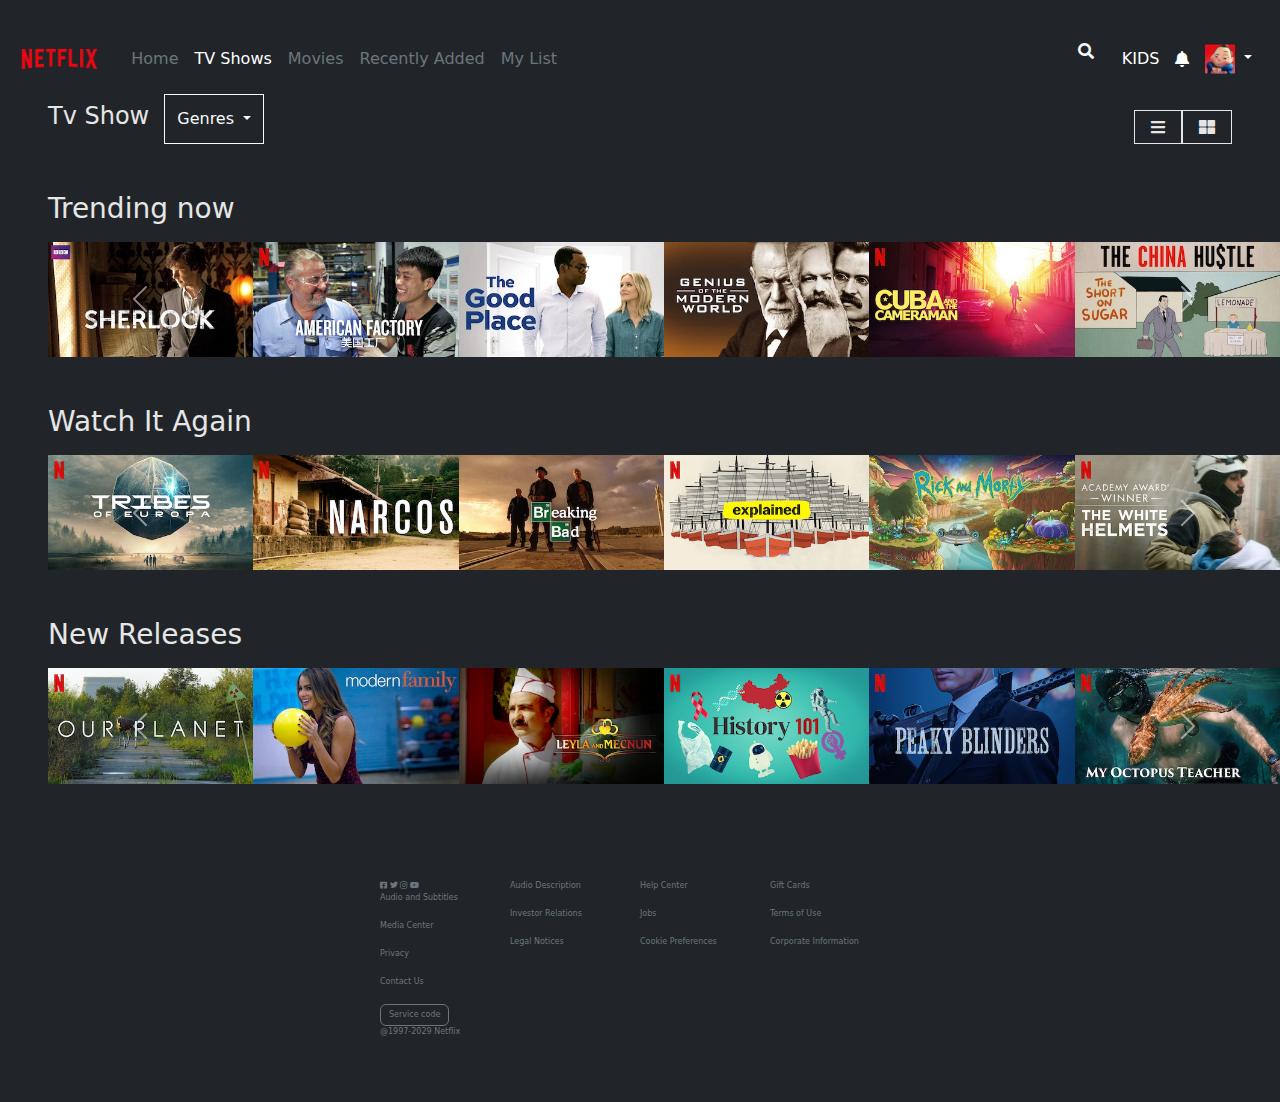
==== commit 6b33ad31: "colori dopdown aggiustati" ====
--- a/index.html
+++ b/index.html
@@ -68,19 +68,19 @@
               <ul class="dropdown-menu dropdown-menu-end mt-3 bg-secondary dropdownMenuHover">
                 <!--aggiunta classe dropdownMenuHover per cambiare il colore quando passa il mouse. da vedere copme fare con sass-->
                 <li>
-                  <a class="dropdown-item text-white" href="#"
+                  <a class="dropdown-item text-black" href="#"
                     ><img src="./Netflix-assets/Netflix-assets/assets/media/media21.webp" width="120" /> Available Now</a
                   >
                 </li>
                 <li><hr class="dropdown-divider" /></li>
                 <li>
-                  <a class="dropdown-item text-white" href="#"
+                  <a class="dropdown-item text-black" href="#"
                     ><img src="./Netflix-assets/Netflix-assets/assets/media/media0.webp" width="120" /> New Releases</a
                   >
                 </li>
                 <li><hr class="dropdown-divider" /></li>
                 <li>
-                  <a class="dropdown-item text-white" href="#"
+                  <a class="dropdown-item text-black" href="#"
                     ><img src="./Netflix-assets/Netflix-assets/assets/media/media10.jpg" width="120" /> Keep Watching
                   </a>
                 </li>
@@ -92,32 +92,32 @@
               </a>
               <ul class="dropdown-menu dropdown-menu-end mt-3 bg-secondary">
                 <li>
-                  <a class="a-hover dropdown-item text-white" href="#"
+                  <a class="a-hover dropdown-item text-black" href="#"
                     ><img src="https://upload.wikimedia.org/wikipedia/commons/0/0b/Netflix-avatar.png" height="30" /> Mommy</a
                   >
                 </li>
                 <li>
-                  <a class="dropdown-item text-white" href="#"
+                  <a class="dropdown-item text-black" href="#"
                     ><img src="https://upload.wikimedia.org/wikipedia/commons/0/0b/Netflix-avatar.png" height="30" /> Daddy
                   </a>
                 </li>
                 <li>
-                  <a class="dropdown-item text-white" href="#"><img src="./Netflix-assets/Netflix-assets/assets/kids_icon.png" height="30" /> Kids</a>
-                </li>
-                <li>
-                  <a href="profile.html" class="dropdown-item text-white" href="#"><i class="fas fa-pencil-alt"></i>Edit profiles</a>
-                </li>
-                <li>
-                  <a class="dropdown-item text-white" href="#"> <i class="fas fa-random"></i> Profile transfer</a>
-                </li>
-                <li>
-                  <a class="dropdown-item text-white" href="settings.html"><i class="far fa-user"></i> Account</a>
-                </li>
-                <li>
-                  <a class="dropdown-item text-white" href="#"><i class="far fa-question-circle"></i> Help Center</a>
+                  <a class="dropdown-item text-black" href="#"><img src="./Netflix-assets/Netflix-assets/assets/kids_icon.png" height="30" /> Kids</a>
+                </li>
+                <li>
+                  <a href="profile.html" class="dropdown-item text-black" href="#"><i class="fas fa-pencil-alt"></i>Edit profiles</a>
+                </li>
+                <li>
+                  <a class="dropdown-item text-black" href="#"> <i class="fas fa-random"></i> Profile transfer</a>
+                </li>
+                <li>
+                  <a class="dropdown-item text-black" href="settings.html"><i class="far fa-user"></i> Account</a>
+                </li>
+                <li>
+                  <a class="dropdown-item text-black" href="#"><i class="far fa-question-circle"></i> Help Center</a>
                 </li>
                 <li><hr class="dropdown-divider" /></li>
-                <li><a class="dropdown-item text-white" href="#">Sign-out</a></li>
+                <li><a class="dropdown-item text-black" href="#">Sign-out</a></li>
               </ul>
             </li>
           </div>
@@ -128,7 +128,9 @@
       <div class="d-flex justify-content-between">
         <div class="btn-group">
           <h6 class="text-n-secondary ms-5 me-3 mt-2 fs-4">Tv Show</h6>
-          <button type="button" class="btn dropdown-toggle btn-outline-light color-btn" data-bs-toggle="dropdown" aria-expanded="false">Genres</button>
+          <button type="button" class="btn dropdown-toggle btn-outline-light color-btn rounded-0" data-bs-toggle="dropdown" aria-expanded="false">
+            Genres
+          </button>
 
           <ul class="dropdown-menu color-btn text-n-secondary">
             <li><a class="dropdown-item" href="#">Action</a></li>
--- a/Netflix-assets/Netflix-assets/assets/style.css
+++ b/Netflix-assets/Netflix-assets/assets/style.css
@@ -27,8 +27,8 @@
   background-color: #e6e6e6;
 }
 
-.a-hover:hover {
-  background-color: black;
+.dropdown-items:hover {
+  background-color: #212529;
 }
 
 .color-btn {
@@ -93,6 +93,7 @@
   --bs-dark: #212529;
   --bs-n-primary: #212529;
   --bs-n-secondary: #e6e6e6;
+  --bs-n-third: #333333;
   --bs-primary-rgb: 13, 110, 253;
   --bs-secondary-rgb: 108, 117, 125;
   --bs-success-rgb: 25, 135, 84;
@@ -103,6 +104,7 @@
   --bs-dark-rgb: 33, 37, 41;
   --bs-n-primary-rgb: 33, 37, 41;
   --bs-n-secondary-rgb: 230, 230, 230;
+  --bs-n-third-rgb: 51, 51, 51;
   --bs-primary-text-emphasis: #052c65;
   --bs-secondary-text-emphasis: #2b2f32;
   --bs-success-text-emphasis: #0a3622;
@@ -3237,6 +3239,23 @@
   --bs-btn-disabled-border-color: #e6e6e6;
 }
 
+.btn-n-third {
+  --bs-btn-color: #fff;
+  --bs-btn-bg: #333333;
+  --bs-btn-border-color: #333333;
+  --bs-btn-hover-color: #fff;
+  --bs-btn-hover-bg: #2b2b2b;
+  --bs-btn-hover-border-color: #292929;
+  --bs-btn-focus-shadow-rgb: 82, 82, 82;
+  --bs-btn-active-color: #fff;
+  --bs-btn-active-bg: #292929;
+  --bs-btn-active-border-color: #262626;
+  --bs-btn-active-shadow: inset 0 3px 5px rgba(0, 0, 0, 0.125);
+  --bs-btn-disabled-color: #fff;
+  --bs-btn-disabled-bg: #333333;
+  --bs-btn-disabled-border-color: #333333;
+}
+
 .btn-outline-primary {
   --bs-btn-color: #0d6efd;
   --bs-btn-border-color: #0d6efd;
@@ -3404,6 +3423,23 @@
   --bs-btn-disabled-color: #e6e6e6;
   --bs-btn-disabled-bg: transparent;
   --bs-btn-disabled-border-color: #e6e6e6;
+  --bs-gradient: none;
+}
+
+.btn-outline-n-third {
+  --bs-btn-color: #333333;
+  --bs-btn-border-color: #333333;
+  --bs-btn-hover-color: #fff;
+  --bs-btn-hover-bg: #333333;
+  --bs-btn-hover-border-color: #333333;
+  --bs-btn-focus-shadow-rgb: 51, 51, 51;
+  --bs-btn-active-color: #fff;
+  --bs-btn-active-bg: #333333;
+  --bs-btn-active-border-color: #333333;
+  --bs-btn-active-shadow: inset 0 3px 5px rgba(0, 0, 0, 0.125);
+  --bs-btn-disabled-color: #333333;
+  --bs-btn-disabled-bg: transparent;
+  --bs-btn-disabled-border-color: #333333;
   --bs-gradient: none;
 }
 
@@ -5046,6 +5082,13 @@
   --bs-alert-link-color: var(--bs-n-secondary-text-emphasis);
 }
 
+.alert-n-third {
+  --bs-alert-color: var(--bs-n-third-text-emphasis);
+  --bs-alert-bg: var(--bs-n-third-bg-subtle);
+  --bs-alert-border-color: var(--bs-n-third-border-subtle);
+  --bs-alert-link-color: var(--bs-n-third-text-emphasis);
+}
+
 @keyframes progress-bar-stripes {
   0% {
     background-position-x: 1rem;
@@ -5475,6 +5518,19 @@
   --bs-list-group-active-color: var(--bs-n-secondary-bg-subtle);
   --bs-list-group-active-bg: var(--bs-n-secondary-text-emphasis);
   --bs-list-group-active-border-color: var(--bs-n-secondary-text-emphasis);
+}
+
+.list-group-item-n-third {
+  --bs-list-group-color: var(--bs-n-third-text-emphasis);
+  --bs-list-group-bg: var(--bs-n-third-bg-subtle);
+  --bs-list-group-border-color: var(--bs-n-third-border-subtle);
+  --bs-list-group-action-hover-color: var(--bs-emphasis-color);
+  --bs-list-group-action-hover-bg: var(--bs-n-third-border-subtle);
+  --bs-list-group-action-active-color: var(--bs-emphasis-color);
+  --bs-list-group-action-active-bg: var(--bs-n-third-border-subtle);
+  --bs-list-group-active-color: var(--bs-n-third-bg-subtle);
+  --bs-list-group-active-bg: var(--bs-n-third-text-emphasis);
+  --bs-list-group-active-border-color: var(--bs-n-third-text-emphasis);
 }
 
 .btn-close {
@@ -7011,6 +7067,11 @@
   background-color: RGBA(var(--bs-n-secondary-rgb), var(--bs-bg-opacity, 1)) !important;
 }
 
+.text-bg-n-third {
+  color: #fff !important;
+  background-color: RGBA(var(--bs-n-third-rgb), var(--bs-bg-opacity, 1)) !important;
+}
+
 .link-primary {
   color: RGBA(var(--bs-primary-rgb), var(--bs-link-opacity, 1)) !important;
   text-decoration-color: RGBA(var(--bs-primary-rgb), var(--bs-link-underline-opacity, 1)) !important;
@@ -7099,6 +7160,15 @@
 .link-n-secondary:hover, .link-n-secondary:focus {
   color: RGBA(235, 235, 235, var(--bs-link-opacity, 1)) !important;
   text-decoration-color: RGBA(235, 235, 235, var(--bs-link-underline-opacity, 1)) !important;
+}
+
+.link-n-third {
+  color: RGBA(var(--bs-n-third-rgb), var(--bs-link-opacity, 1)) !important;
+  text-decoration-color: RGBA(var(--bs-n-third-rgb), var(--bs-link-underline-opacity, 1)) !important;
+}
+.link-n-third:hover, .link-n-third:focus {
+  color: RGBA(41, 41, 41, var(--bs-link-opacity, 1)) !important;
+  text-decoration-color: RGBA(41, 41, 41, var(--bs-link-underline-opacity, 1)) !important;
 }
 
 .link-body-emphasis {
@@ -7545,6 +7615,10 @@
   --bs-focus-ring-color: rgba(var(--bs-n-secondary-rgb), var(--bs-focus-ring-opacity));
 }
 
+.focus-ring-n-third {
+  --bs-focus-ring-color: rgba(var(--bs-n-third-rgb), var(--bs-focus-ring-opacity));
+}
+
 .position-static {
   position: static !important;
 }
@@ -7713,6 +7787,11 @@
 .border-n-secondary {
   --bs-border-opacity: 1;
   border-color: rgba(var(--bs-n-secondary-rgb), var(--bs-border-opacity)) !important;
+}
+
+.border-n-third {
+  --bs-border-opacity: 1;
+  border-color: rgba(var(--bs-n-third-rgb), var(--bs-border-opacity)) !important;
 }
 
 .border-black {
@@ -8682,6 +8761,11 @@
   color: rgba(var(--bs-n-secondary-rgb), var(--bs-text-opacity)) !important;
 }
 
+.text-n-third {
+  --bs-text-opacity: 1;
+  color: rgba(var(--bs-n-third-rgb), var(--bs-text-opacity)) !important;
+}
+
 .text-black {
   --bs-text-opacity: 1;
   color: rgba(var(--bs-black-rgb), var(--bs-text-opacity)) !important;
@@ -8894,6 +8978,11 @@
   text-decoration-color: rgba(var(--bs-n-secondary-rgb), var(--bs-link-underline-opacity)) !important;
 }
 
+.link-underline-n-third {
+  --bs-link-underline-opacity: 1;
+  text-decoration-color: rgba(var(--bs-n-third-rgb), var(--bs-link-underline-opacity)) !important;
+}
+
 .link-underline {
   --bs-link-underline-opacity: 1;
   text-decoration-color: rgba(var(--bs-link-color-rgb), var(--bs-link-underline-opacity, 1)) !important;
@@ -8995,6 +9084,11 @@
 .bg-n-secondary {
   --bs-bg-opacity: 1;
   background-color: rgba(var(--bs-n-secondary-rgb), var(--bs-bg-opacity)) !important;
+}
+
+.bg-n-third {
+  --bs-bg-opacity: 1;
+  background-color: rgba(var(--bs-n-third-rgb), var(--bs-bg-opacity)) !important;
 }
 
 .bg-black {
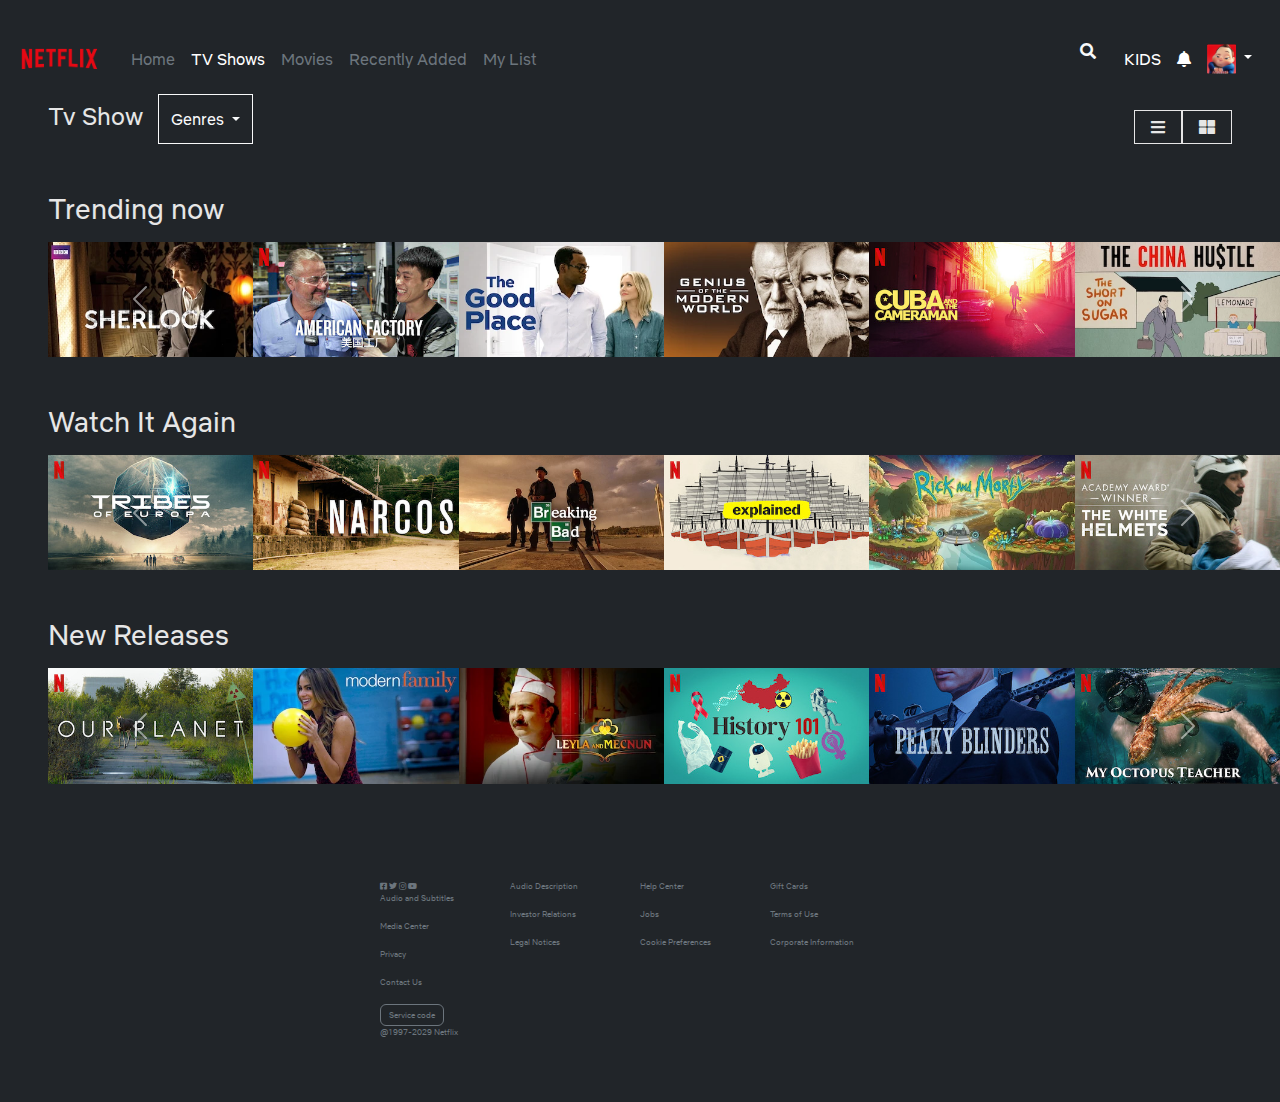
==== commit acf02f87: "salvataggio index" ====
--- a/index.html
+++ b/index.html
@@ -19,9 +19,10 @@
       crossorigin="anonymous"
     />
   </head>
-  <body class="bg-n-primary">
+  <body class="bg-n-primary" style="font-family: Netflix Sans Font">
     <!-- PER STEFANO: LA CAMPANELLA E L'AVATAR SONO DROPDOWN MENU.
-      NEL DROPDOWN DEL MENU CON L'AVATAR TROVERAI IN EDIT MENU LA PAGINA PROFILE RICHIESTA e in account settings-->
+      NEL DROPDOWN DEL MENU CON L'AVATAR TROVERAI IN EDIT MENU LA PAGINA PROFILE RICHIESTA e in ACCOUNT settings
+      ho fatto il search con js-->
     <header>
       <nav class="navbar navbar-expand-lg text-bg-dark">
         <div class="container-fluid">
@@ -337,7 +338,7 @@
         </div>
       </section>
     </main>
-    <footer class="container-fluid padding-inline p-5 mt-5 new-footer w-50">
+    <footer class="container-fluid p-x p-5 mt-5 new-footer w-50">
       <div class="container">
         <div class="row g-0 row-cols-lg-4 row-cols-md-2 row-cols-sm-1 justify-content-center">
           <div class="col">
--- a/Netflix-assets/Netflix-assets/assets/style.css
+++ b/Netflix-assets/Netflix-assets/assets/style.css
@@ -1,4 +1,8 @@
 @charset "UTF-8";
+@font-face {
+  font-family: Netflix Sans Font;
+  src: url(./netflix-sans-font/NetflixSans-Regular.woff2);
+}
 body {
   background-color: #212529;
 }
@@ -94,6 +98,7 @@
   --bs-n-primary: #212529;
   --bs-n-secondary: #e6e6e6;
   --bs-n-third: #333333;
+  --bs-n-four: #e0e0df;
   --bs-primary-rgb: 13, 110, 253;
   --bs-secondary-rgb: 108, 117, 125;
   --bs-success-rgb: 25, 135, 84;
@@ -105,6 +110,7 @@
   --bs-n-primary-rgb: 33, 37, 41;
   --bs-n-secondary-rgb: 230, 230, 230;
   --bs-n-third-rgb: 51, 51, 51;
+  --bs-n-four-rgb: 224, 224, 223;
   --bs-primary-text-emphasis: #052c65;
   --bs-secondary-text-emphasis: #2b2f32;
   --bs-success-text-emphasis: #0a3622;
@@ -3256,6 +3262,23 @@
   --bs-btn-disabled-border-color: #333333;
 }
 
+.btn-n-four {
+  --bs-btn-color: #000;
+  --bs-btn-bg: #e0e0df;
+  --bs-btn-border-color: #e0e0df;
+  --bs-btn-hover-color: #000;
+  --bs-btn-hover-bg: #e5e5e4;
+  --bs-btn-hover-border-color: #e3e3e2;
+  --bs-btn-focus-shadow-rgb: 190, 190, 190;
+  --bs-btn-active-color: #000;
+  --bs-btn-active-bg: #e6e6e5;
+  --bs-btn-active-border-color: #e3e3e2;
+  --bs-btn-active-shadow: inset 0 3px 5px rgba(0, 0, 0, 0.125);
+  --bs-btn-disabled-color: #000;
+  --bs-btn-disabled-bg: #e0e0df;
+  --bs-btn-disabled-border-color: #e0e0df;
+}
+
 .btn-outline-primary {
   --bs-btn-color: #0d6efd;
   --bs-btn-border-color: #0d6efd;
@@ -3440,6 +3463,23 @@
   --bs-btn-disabled-color: #333333;
   --bs-btn-disabled-bg: transparent;
   --bs-btn-disabled-border-color: #333333;
+  --bs-gradient: none;
+}
+
+.btn-outline-n-four {
+  --bs-btn-color: #e0e0df;
+  --bs-btn-border-color: #e0e0df;
+  --bs-btn-hover-color: #000;
+  --bs-btn-hover-bg: #e0e0df;
+  --bs-btn-hover-border-color: #e0e0df;
+  --bs-btn-focus-shadow-rgb: 224, 224, 223;
+  --bs-btn-active-color: #000;
+  --bs-btn-active-bg: #e0e0df;
+  --bs-btn-active-border-color: #e0e0df;
+  --bs-btn-active-shadow: inset 0 3px 5px rgba(0, 0, 0, 0.125);
+  --bs-btn-disabled-color: #e0e0df;
+  --bs-btn-disabled-bg: transparent;
+  --bs-btn-disabled-border-color: #e0e0df;
   --bs-gradient: none;
 }
 
@@ -5089,6 +5129,13 @@
   --bs-alert-link-color: var(--bs-n-third-text-emphasis);
 }
 
+.alert-n-four {
+  --bs-alert-color: var(--bs-n-four-text-emphasis);
+  --bs-alert-bg: var(--bs-n-four-bg-subtle);
+  --bs-alert-border-color: var(--bs-n-four-border-subtle);
+  --bs-alert-link-color: var(--bs-n-four-text-emphasis);
+}
+
 @keyframes progress-bar-stripes {
   0% {
     background-position-x: 1rem;
@@ -5531,6 +5578,19 @@
   --bs-list-group-active-color: var(--bs-n-third-bg-subtle);
   --bs-list-group-active-bg: var(--bs-n-third-text-emphasis);
   --bs-list-group-active-border-color: var(--bs-n-third-text-emphasis);
+}
+
+.list-group-item-n-four {
+  --bs-list-group-color: var(--bs-n-four-text-emphasis);
+  --bs-list-group-bg: var(--bs-n-four-bg-subtle);
+  --bs-list-group-border-color: var(--bs-n-four-border-subtle);
+  --bs-list-group-action-hover-color: var(--bs-emphasis-color);
+  --bs-list-group-action-hover-bg: var(--bs-n-four-border-subtle);
+  --bs-list-group-action-active-color: var(--bs-emphasis-color);
+  --bs-list-group-action-active-bg: var(--bs-n-four-border-subtle);
+  --bs-list-group-active-color: var(--bs-n-four-bg-subtle);
+  --bs-list-group-active-bg: var(--bs-n-four-text-emphasis);
+  --bs-list-group-active-border-color: var(--bs-n-four-text-emphasis);
 }
 
 .btn-close {
@@ -7072,6 +7132,11 @@
   background-color: RGBA(var(--bs-n-third-rgb), var(--bs-bg-opacity, 1)) !important;
 }
 
+.text-bg-n-four {
+  color: #000 !important;
+  background-color: RGBA(var(--bs-n-four-rgb), var(--bs-bg-opacity, 1)) !important;
+}
+
 .link-primary {
   color: RGBA(var(--bs-primary-rgb), var(--bs-link-opacity, 1)) !important;
   text-decoration-color: RGBA(var(--bs-primary-rgb), var(--bs-link-underline-opacity, 1)) !important;
@@ -7169,6 +7234,15 @@
 .link-n-third:hover, .link-n-third:focus {
   color: RGBA(41, 41, 41, var(--bs-link-opacity, 1)) !important;
   text-decoration-color: RGBA(41, 41, 41, var(--bs-link-underline-opacity, 1)) !important;
+}
+
+.link-n-four {
+  color: RGBA(var(--bs-n-four-rgb), var(--bs-link-opacity, 1)) !important;
+  text-decoration-color: RGBA(var(--bs-n-four-rgb), var(--bs-link-underline-opacity, 1)) !important;
+}
+.link-n-four:hover, .link-n-four:focus {
+  color: RGBA(230, 230, 229, var(--bs-link-opacity, 1)) !important;
+  text-decoration-color: RGBA(230, 230, 229, var(--bs-link-underline-opacity, 1)) !important;
 }
 
 .link-body-emphasis {
@@ -7619,6 +7693,10 @@
   --bs-focus-ring-color: rgba(var(--bs-n-third-rgb), var(--bs-focus-ring-opacity));
 }
 
+.focus-ring-n-four {
+  --bs-focus-ring-color: rgba(var(--bs-n-four-rgb), var(--bs-focus-ring-opacity));
+}
+
 .position-static {
   position: static !important;
 }
@@ -7792,6 +7870,11 @@
 .border-n-third {
   --bs-border-opacity: 1;
   border-color: rgba(var(--bs-n-third-rgb), var(--bs-border-opacity)) !important;
+}
+
+.border-n-four {
+  --bs-border-opacity: 1;
+  border-color: rgba(var(--bs-n-four-rgb), var(--bs-border-opacity)) !important;
 }
 
 .border-black {
@@ -8766,6 +8849,11 @@
   color: rgba(var(--bs-n-third-rgb), var(--bs-text-opacity)) !important;
 }
 
+.text-n-four {
+  --bs-text-opacity: 1;
+  color: rgba(var(--bs-n-four-rgb), var(--bs-text-opacity)) !important;
+}
+
 .text-black {
   --bs-text-opacity: 1;
   color: rgba(var(--bs-black-rgb), var(--bs-text-opacity)) !important;
@@ -8983,6 +9071,11 @@
   text-decoration-color: rgba(var(--bs-n-third-rgb), var(--bs-link-underline-opacity)) !important;
 }
 
+.link-underline-n-four {
+  --bs-link-underline-opacity: 1;
+  text-decoration-color: rgba(var(--bs-n-four-rgb), var(--bs-link-underline-opacity)) !important;
+}
+
 .link-underline {
   --bs-link-underline-opacity: 1;
   text-decoration-color: rgba(var(--bs-link-color-rgb), var(--bs-link-underline-opacity, 1)) !important;
@@ -9089,6 +9182,11 @@
 .bg-n-third {
   --bs-bg-opacity: 1;
   background-color: rgba(var(--bs-n-third-rgb), var(--bs-bg-opacity)) !important;
+}
+
+.bg-n-four {
+  --bs-bg-opacity: 1;
+  background-color: rgba(var(--bs-n-four-rgb), var(--bs-bg-opacity)) !important;
 }
 
 .bg-black {
